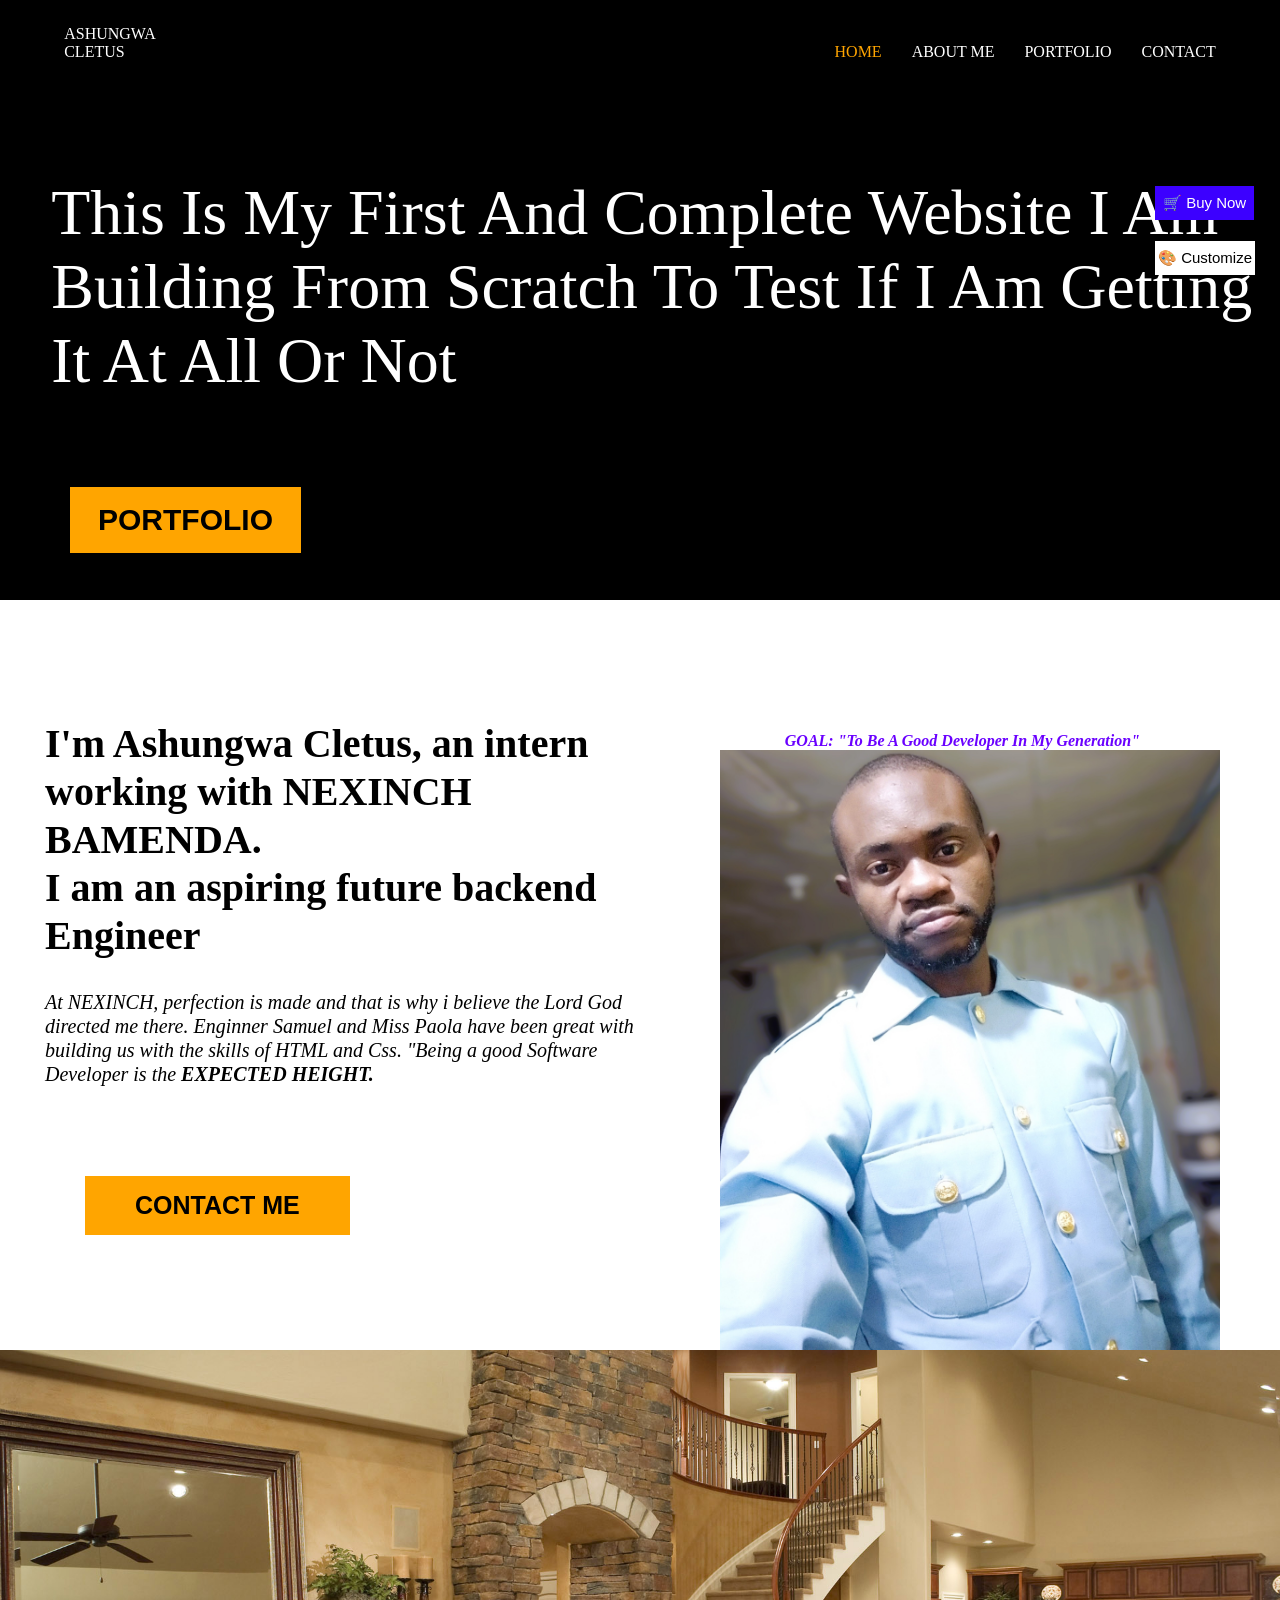
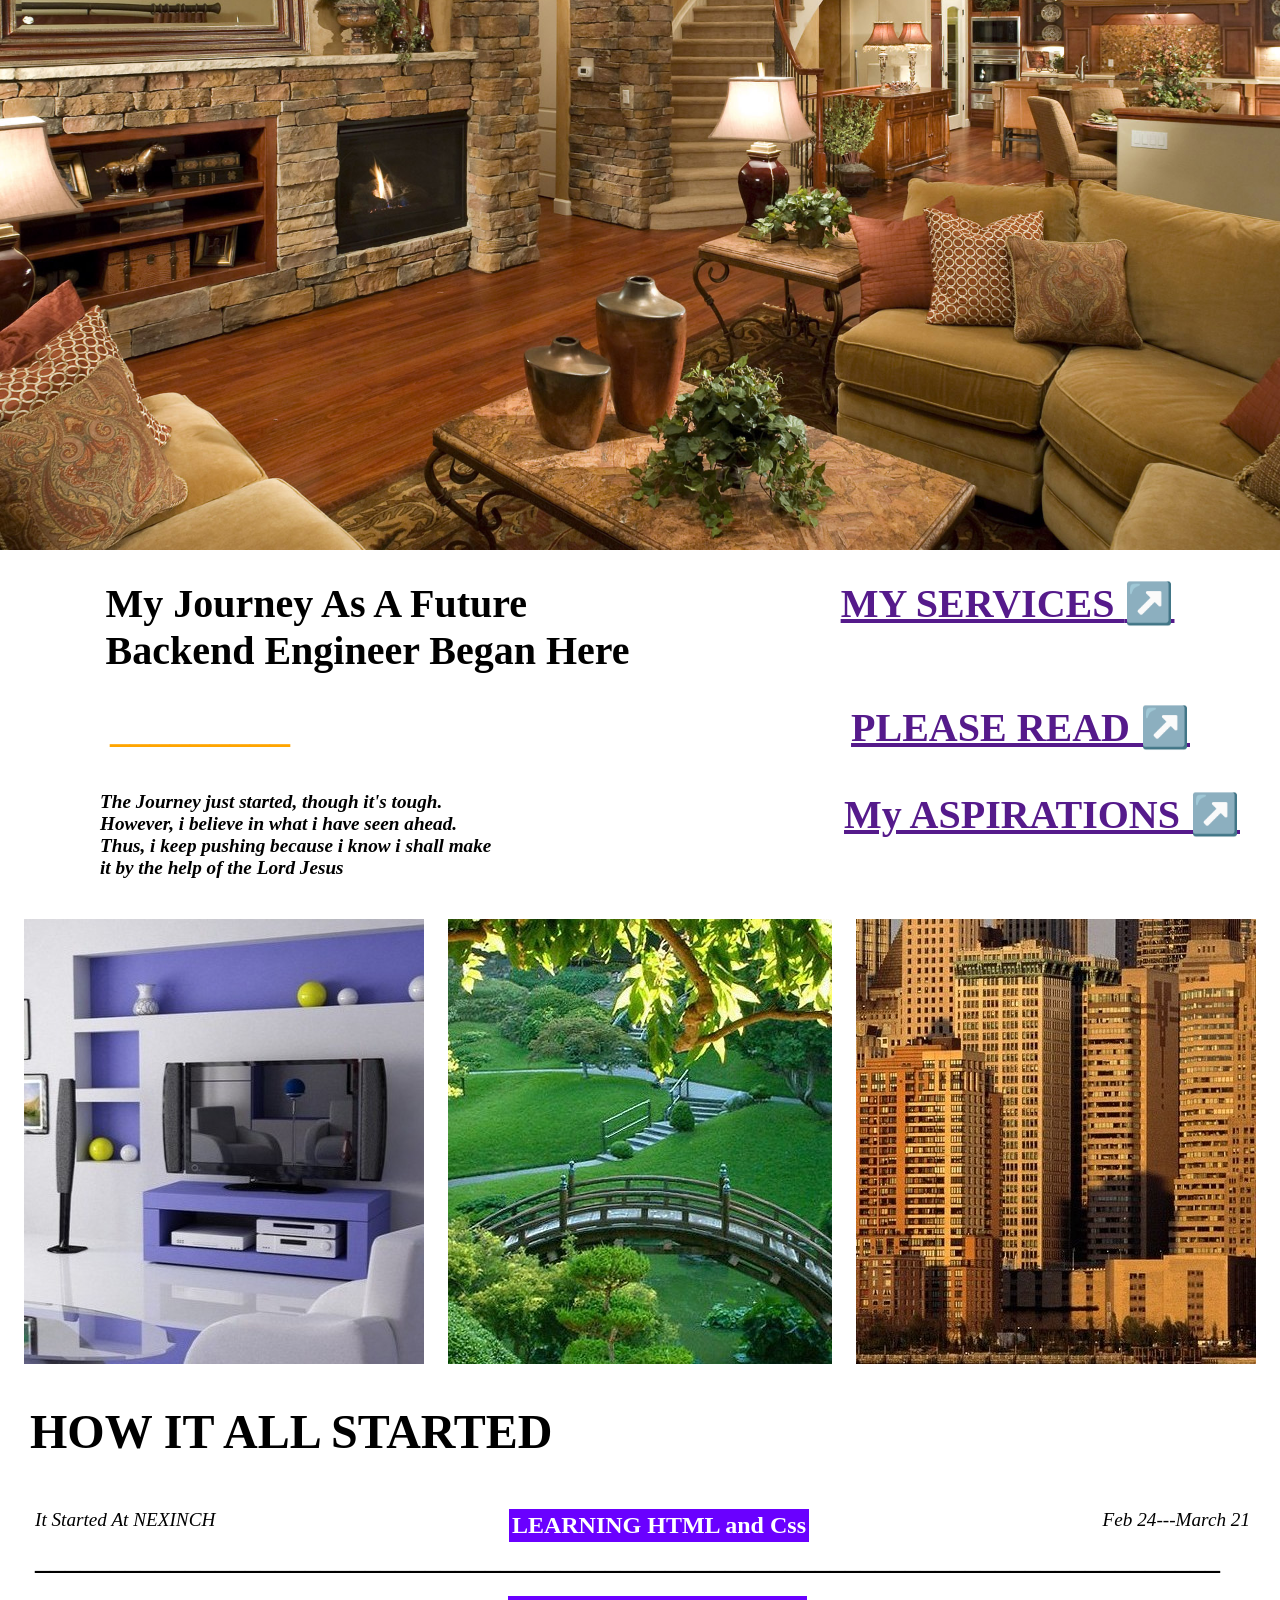
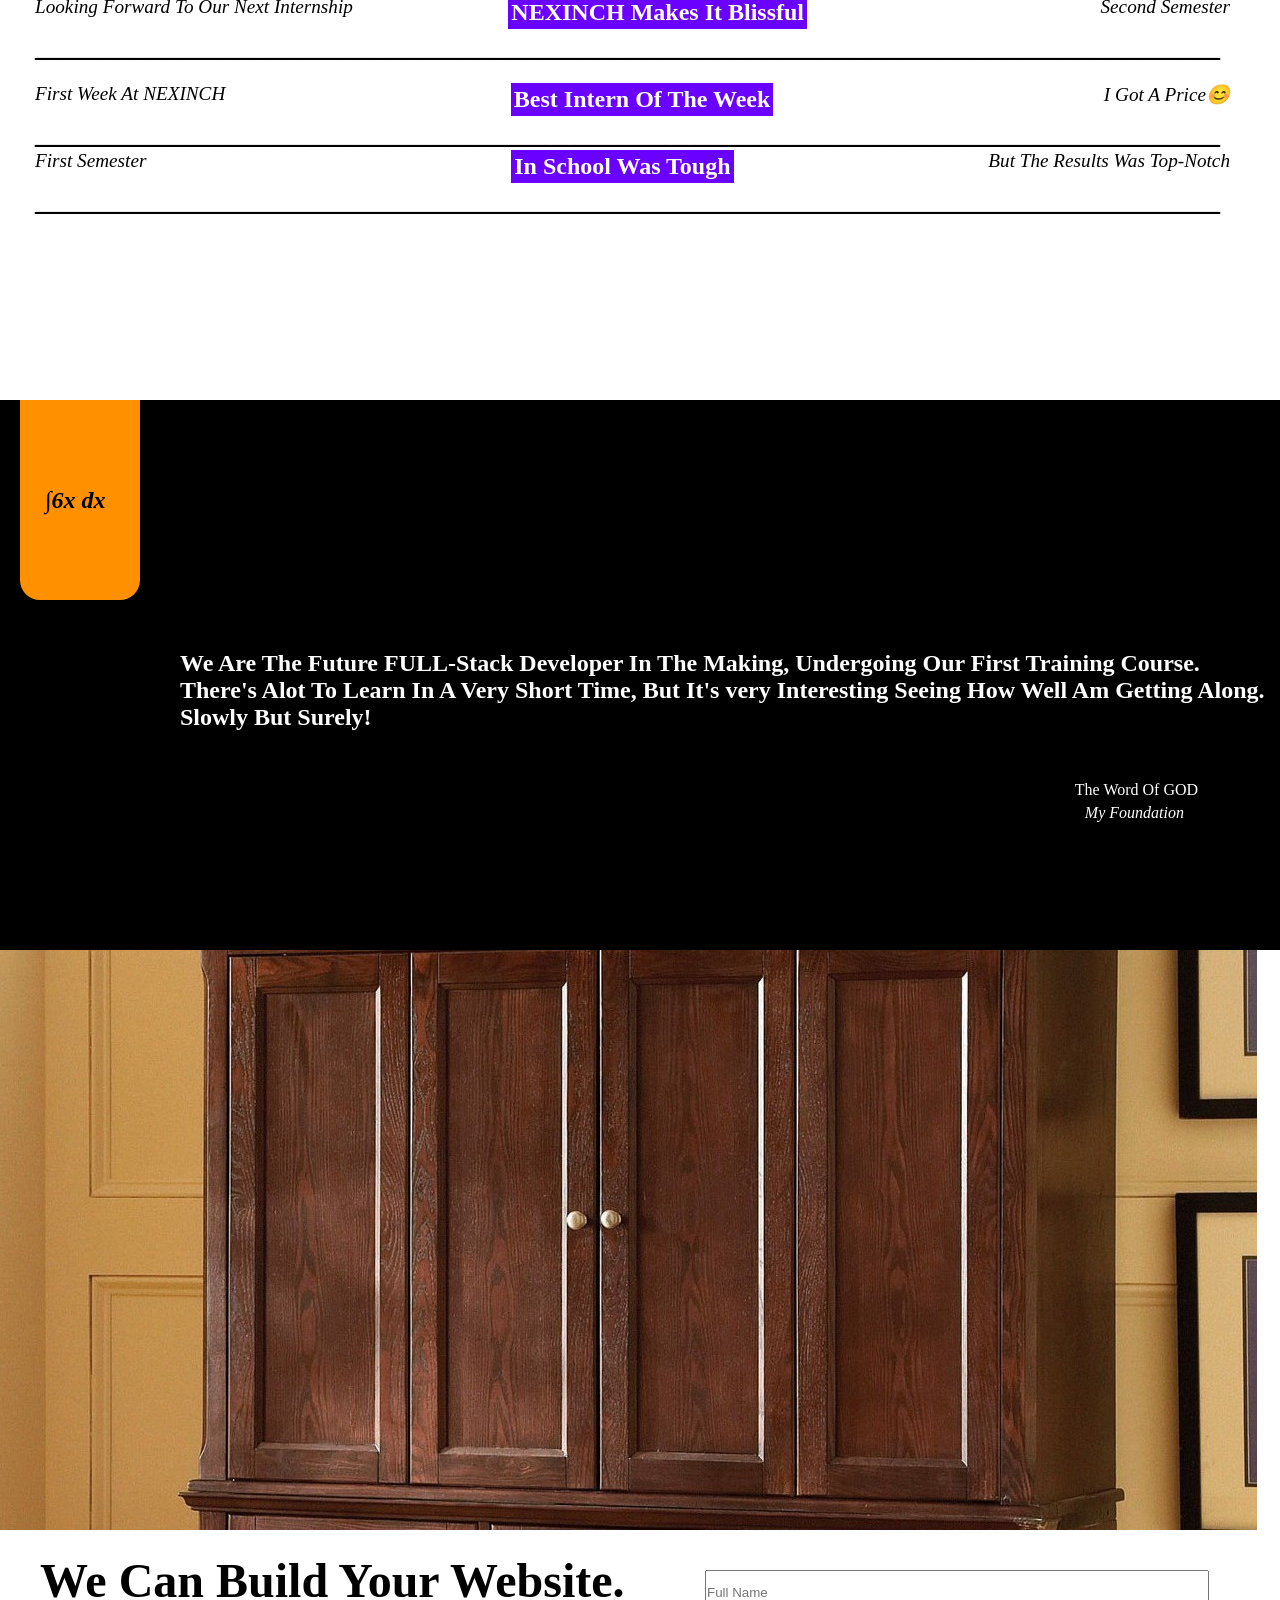
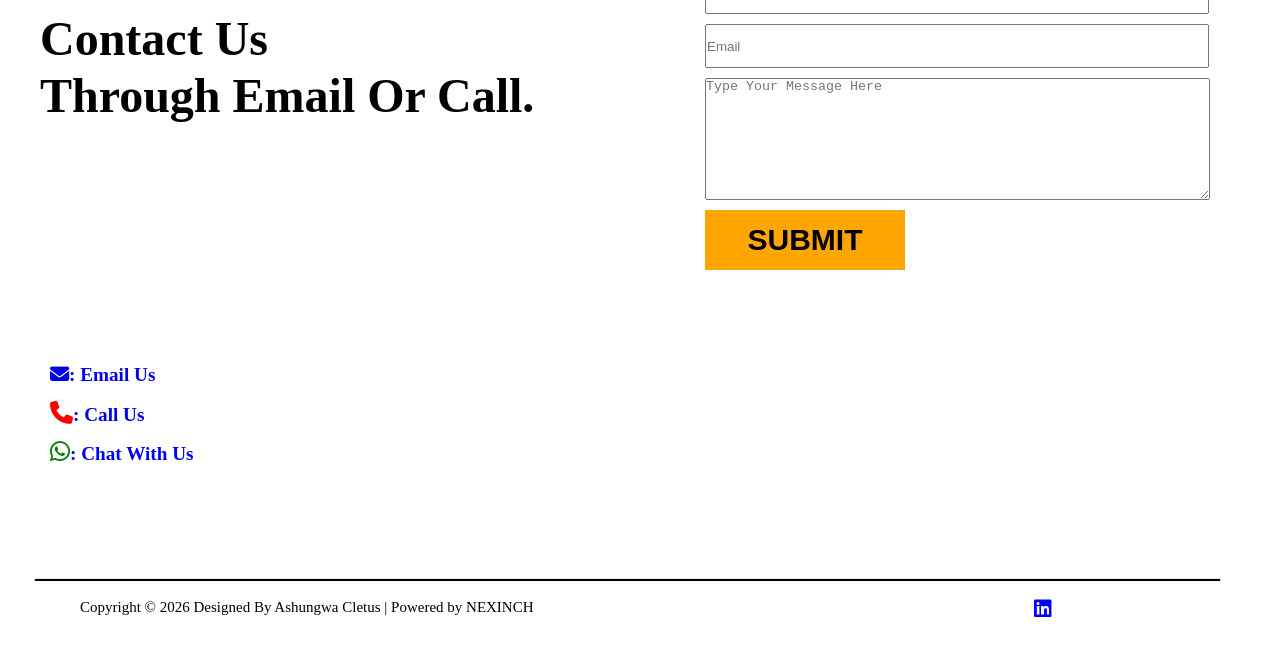
==== index.html @ 03a2b78b "change home to index" ====
<!DOCTYPE html>
<html lang="en">
<head>
    <link rel="stylesheet" href="HOME.css">
    <meta charset="UTF-8">
    <meta name="viewport" content="width=device-width, initial-scale=1.0">
    <link rel="stylesheet" href="https://cdnjs.cloudflare.com/ajax/libs/font-awesome/6.5.0/css/all.min.css">
    <title>HOME</title>
</head>
<body>

    <section class="section1">
            
        <div class="NavBar">
            <a href="about-me.html" id="name">ASHUNGWA <br>CLETUS</a>
            <ul> 
            <a href="index.html"  class="active"><li>HOME</li></a>
            <a href="about-me.html"><li>ABOUT ME</li></a>
            <a href="portfolio.html"><li>PORTFOLIO</li></a>
            <a href="contact.html"><li>CONTACT</li></a>
            </ul>
        </div>

        <div class="div1">
            <button id="cart-btn"><a href=""><span id="cart-icon">🛒</span> Buy Now</a></button>
            <button id="customize-btn"><a href="" >🎨 Customize</a></button>
        </div>

        
        <div class="div2">
            <p id="para1">This Is My First And Complete Website I Am Building From Scratch To Test 
                If I Am Getting It At All Or Not
            </p>
            <button><a href="portfolio.html" id="port-btn">PORTFOLIO</a></button>
        </div>
        
    </section>

    <section class="section2">
        <div class="div3">
            <h3>
              <h1>I'm Ashungwa Cletus, an intern working with NEXINCH BAMENDA.<br> 
                I am an aspiring future backend Engineer</h1>

                <label>

                At NEXINCH, perfection is made and that is why i believe the Lord God<br> 
                directed me there. Enginner Samuel and Miss Paola have been great with<br> 
                building us with the skills of HTML and Css. "Being a good 
                Software Developer is the <b>EXPECTED HEIGHT.</b>
            </label>

            <button><a href="contact.html" id="contact-btn">CONTACT ME</a></button>
 
        </div>

        <div class="div4">
            <label><b>GOAL: "To Be A Good Developer In My Generation" </b></label>
            <img src="Me.jpg">
            
        </div>
    </section>

    <section class="section3">

         <div class="div5">
            <img src="0006.jpg">
         </div>
    </section>

    <section class="section4">

        <div class="div6">
            <h2 id="tag">My Journey As A Future<br> Backend Engineer Began Here</h2>
            <a href="" id="ser">MY SERVICES <span>↗️</span></a>
        </div>

        <div class="div7">
           <span id="line">_________</span>
             <a href="" id="link">PLEASE READ ↗️</a>
            
        </div>

        <div class="div8">
            <p id="para2">
                The Journey just started, though it's tough.<br> However, i
                 believe in what i have seen ahead.<br>Thus, i keep pushing because 
                 i know i shall make<br> it by the help of the Lord Jesus
            </p>
            <a href="" id="link1">My ASPIRATIONS ↗️</a>
        </div>          
           
        <div class="div9">
            <img src="picture1.jpg">
            <img src="picture2.jpg">
            <img src="picture3.jpg">
        </div>

        <h1 id="std-alone">HOW IT ALL STARTED</h1>

        <div class="div10">
            <label id="lab1">It Started At NEXINCH</label>
            <h2>LEARNING HTML and Css</h2>
            <label id="lab2">Feb 24---March 21</label>
        </div>
        <label id="bord1">_______________________________________________________________________________
        </label> 

        <div class="div11">
            <label id="lab3">Looking Forward To Our Next Internship</label>
            <h2>NEXINCH Makes It Blissful </h2>
            <label id="lab4">Second Semester</label>
        </div>
        <label id="bord2">_______________________________________________________________________________

        </label>

        <div class="div12">
            <label id="lab5">First Week At NEXINCH</label>
            <h2>Best Intern Of The Week</h2>
            <label id="lab6">I Got A Price😊</label>
        </div>
        <label id="bord3">_______________________________________________________________________________

        </label>

        <div class="div13">
            <label id="lab7">First Semester</label>
            <h2>In School Was Tough</h2>
            <label id="lab8">But The Results Was Top-Notch</label>
        </div>
        <label id="bord4">_______________________________________________________________________________

        </label>
    </section>

    <section class="section5">

        <div class="div13">
            <span>
                <label id="math">∫6x dx</label>
            </span>
        </div>

        <div class="div14">
            <h1>We Are The Future FULL-Stack Developer In The Making, Undergoing Our First
                Training Course. There's Alot To Learn In A Very Short Time, But It's 
                very Interesting Seeing How Well Am Getting Along. Slowly But Surely!
            </h1>
            <div class="label">
                <label>The Word Of GOD</label>
                <label id="label-2">My Foundation</label> 
        </div>
    </section>

    <section class="section6">
        <div class="div15">
            <img src="bus.jpg">
            
        </div>   
    </section>

    <section class="section7">

        <div class="div16">
            <h1>We Can Build Your Website. Contact Us<br>Through Email Or Call.</h1>
        </div>

        <div class="div17">
            <input type="text" placeholder="Full Name">
            <input type="text" placeholder="Email">
            <textarea placeholder="Type Your Message Here"></textarea>
            <button><a href="">SUBMIT</a></button>
        </div>

        <div class="div18">
            <a href="mailto:kelvinnewman25@gmail.com">
                <i class="fa fa-envelope"></i>: Email Us</a>
            <a href="tel:+237650911463/+237693732791" id="call">
                <i class="fa fa-phone"></i>: Call Us</a>
            </a>
            <a href="https://wa.me/620013213" target= "_blank" class="whatsapp-icon">
            <i class= "fab fa-whatsapp"></i>: Chat With Us</a>
        </div>
    </section> 
    <section class="section8">
        <Div class="div20">
            <label id="bord5">_______________________________________________________________________________

        </label>
        <footer class="footer">
            <p>Copyright © 2026 Designed By Ashungwa Cletus | Powered by NEXINCH</p>
            <div class="social-links">
                <a href="https://www.linkedin.com/in/ashungwa-cletus" target="_blank"
                         aria-label="linkedin">
                         <i class="fa-brands fa-linkedin"></i>
                        </a>
            </div>
        </footer>
        </Div>

    </section>
    
</body>
</html>
---- HOME.css ----
* {
    padding: 0 ;
    margin:  0;
} 

.section1 {                 /* section1 starts here */
    background-color: #000000;
    height: 600px;
    max-width: 100%;
    
}

.NavBar {
    display: flex;
    flex-direction: row;
    justify-content: space-around;
    padding: 25px 0px;
    align-items: center;
    
}

#name:hover {
  color: #1e90ff;
   font-size: larger;

}

ul {
    display: flex;
    list-style-type: none; /* remove the dots from the list */
    align-self: flex-end;
    margin-left: 43%;
 }

 .NavBar a {
     text-decoration: none;
     color: #ffffff;
     padding: 0px 15px;
     
 }

 .NavBar a :hover {
            color: #ffa500;
         }

 .NavBar .active {
      color: #ffa500;
 }

#cart-btn {
            border: none;
            padding: 8px 8px;
            font-size: 15px;
            background-color: #3c00ff;
            color: #ffffff;
            display: flex;
            flex-direction: row;
            justify-content: flex-end;
            margin-left: 1155px;
            position: fixed;
            margin-top: 100px;
}

#cart-btn:hover {
    background-color: #6a00ff;
}

#cart-btn a {
       text-decoration: none;
       color: #ffffff;
}

  #cart-icon {
       transition: transform 0.4s ease-in-out;
       display: inline-flex;
  }


  #cart-btn:hover #cart-icon {
              
              animation: GoUp 0.5s ease-in-out;   
         
  }

  @keyframes GoUp {
       0% {transform: translateY(0);}
       30% {transform: translateY(-10px);}
       55% {transform: translateY(-4px);}
       75% {transform: translateY(-8px);}
       90% {transform: translateY(-2px);}
       100% {transform: translateY(-6px);} 
   }

   #cart-btn:not(:hover) #cart-icon {
         animation: GoDown 0.3s ease-in-out;
    }

    @keyframes GoDown {
        0% {transform: translateY(-6px);}
        100% {transform: translateY(0);}
        
    }

    #customize-btn {
            border: none;
            padding: 8px 3px;
            font-size: 15px;
            background-color: #ffffff;
            display: flex;
            flex-direction: row;
            justify-content: flex-end;
            margin-left: 1155px;
            position: fixed;
            margin-top: 155px;
            
  }

  #customize-btn a {
         text-decoration: none;
         color: #000000;
         
  }

  #customize-btn a:hover {
          color: #0000ff; 
  } 

#para1 {
    color: #ffffff;
    font-size: 5vw;
    margin-left: 4%;
    padding: 7% 0px;
}

.div2 button {
            border: none;
            font-weight: bolder;
            font-size: 30px;
            background-color: #ffa500;
            border: 3px solid #ffa500;
            margin-left: 70px;
            padding: 13px 25px;
            
         }

         #port-btn {
            color: #000000;
            text-decoration: none;  
  }

   .div2 button:hover  {
         background-color: #ffffff;
         
  }    
  
  #port-btn:hover {
       color:#ffa500 ;
  }
  
  
  /* section1 ends here */



/*section2 starts here */
.section2 {
            height: 750px;
            background-color: #ffffff;
            display: grid;
            grid-template-columns: 1fr 1fr;
            grid-template-rows: auto;
            gap: 10px;
            max-width: 100%;
            
}

.div3 {

              margin-left: 45px; 
              grid-column: 1;
              grid-row: 1;
              display: flex;
              flex-direction: column;
              align-items: flex-start;
              justify-content: flex-start;
              margin-top: 20px;

  }

  .div3 h1 {
          font-size: 40px;
          line-height: 1.2;
          text-align: left;
          margin-top: 100px;
          margin-bottom: 30px;
        }

.div3 label {
            font-size: 20px;
           line-height: 1.2;
           text-align: left;
           font-style: oblique;

        }

         .div3 button{
           margin-top: 90px;
           margin-left: 40px;
           padding: 15px 50px; 
           background-color: #ffa500;
           border: none;
        }

        .div3 a {
            text-decoration: none;
            color: #000000;
            font-size: 25px;
            font-weight: bold;
        }

        .div3 button:hover {
            background-color: #ffffff;
            border: 2px solid #ffa500;

        }

        #contact-btn:hover {
            color: #ffa500;
        }

  .div4 {
               
              grid-column: 2;
              grid-row: 1;
              display: flex;
              flex-direction: column;
              align-items: flex-end;
              justify-content: flex-end;

        }

  .div4 img {
            height: 600px;
            width: 500px;
            margin-right: 60px;
        }
  

  .div4 label {
            margin-right: 140px;
            line-height: 1.2;
            font-style: oblique;
            color: #6a00ff;
        }

 /* section2 ends here */


  /* section 3 starts here */

.section3 {
     height: 800px; 
     
  }

  .div5 img {
     height: 800px;
     width: 100%;
  }      /* section 3 ends here */


/* section 4 starts here */
  .section4 {
            height: 1450px ;
            background-color: #ffffff;
            

        }

  .div6 {
        display: flex;
        flex-direction: row;
        justify-content: space-around;
        padding: 30px 0;
        
  }

  #tag,#ser {
    font-size: 2.5rem;
    font-weight: bolder;
  }

  #ser:hover {
    color: #6495ed ;
  }

  .div7 {
        display: flex;
        flex-direction: row;
        justify-content: space-between;
        
        
  } 


  #line,#link {
         font-size: 2.5rem;
         font-weight: bolder;
  }

  #link:hover {
    color: #6495ed;

  }

  #link {
      margin-right: 90px;
  }

  #line {
    margin-left: 110px;
    color: #ffa500;
    
  }

  .div8 {
        display: flex;
        flex-direction: row;
        justify-content: space-between;
        margin-top: 40px;
  }

  #link1 {
         font-size: 2.5rem;
         font-weight: bolder;
         margin-right: 40px;

  }

  #link1:hover {
            color: #6495ed;
  }

  #para2 {
       font-size: larger;
       font-weight: 800;
       margin-left: 100px;
       font-style: italic;
       color: #000000;

  }

  .div9 {
        display: flex;
        flex-direction: row;
        justify-content: space-evenly;
        margin: 40px 0;

  }

  #std-alone {
    font-weight: bold;
    font-size: 3rem;
    font-family:fantasy;
    margin-left: 30px;
  }

  .div10 {
         display: flex;
        flex-direction: row;
        justify-content: space-between;
        margin-top: 50px;

  }

  .div10 label {
     font-size: larger;
     font-weight: 400;
     font-style: italic;
     
  }

  .div10 h2 {
    border: 3px solid #6a00ff;
    background-color: #6a00ff;
    color: #ffffff;
  }

  #lab1 {
    margin-left: 35px;
  }

  #lab2 {
    margin-right: 30px;
  }

  #bord1 {
    border: #808080;
    font-size: 30px;
    font-weight: bolder;
    margin-left: 35px;
  }

  .div11 {
         display: flex;
        flex-direction: row;
        justify-content: space-between;
        margin-top: 20px;

  }

  .div11 label {
     font-size: larger;
     font-weight: 400;
     font-style: italic;
     
  }

  #lab3 {
    margin-left: 35px;
  }

  #lab4 {
    margin-right: 50px;
  }

  .div11 h2 {
    margin-right: 138px;
    border: 3px solid #6a00ff;
    background-color: #6a00ff;
    color: #ffffff;
  }

  #bord2 {
    border: #808080;
    font-size: 30px;
    font-weight: bolder;
    margin-left: 35px;
  }

  .div12 {
         display: flex;
        flex-direction: row;
        justify-content: space-between;
        margin-top: 20px;

  }

  .div12 label {
     font-size: larger;
     font-weight: 400;
     font-style: italic;
     
  }

  #lab5 {
    margin-left: 35px;
  }

  #lab6 {
    margin-right: 50px;
  }

  .div12 h2 {
    margin-right: 45px;
    border: 3px solid #6a00ff;
    background-color: #6a00ff;
    color: #ffffff;
  }

  #bord3 {
    border: #808080;
    font-size: 30px;
    font-weight: bolder;
    margin-left: 35px;
  }

  .div13 {
         display: flex;
        flex-direction: row;
        justify-content: space-between;
        margin-top: 20px;

  }

  .div13 label {
     font-size: larger;
     font-weight: 400;
     font-style: italic;
     
  }

   #lab7 {
    margin-left: 35px;
  }

  #lab8 {
    margin-right: 50px;
  }

  .div13 h2 {
    margin-left: 110px;
    border: 3px solid #6a00ff;
    background-color: #6a00ff;
    color: #ffffff;
  }

  #bord4 {
    border: #808080;
    font-size: 30px;
    font-weight: bolder;
    margin-left: 35px;
  }

     /* section4 ends here */


     /* section5 starts here */

     .section5{
           
           background-color: #000000;
           display: flex;
           height: 550px;
           
     }

     .div13 {
        padding: 0px;
        margin: 0px;
     }

     .div13 span {
         border: none;
         background-color: #ff9100;
         border-radius: 0 0 20px 20px;
         height: 200px;
         width: 120px;
         display: flex;
         margin-left: 20px;
     }

     #math {
        display: flex;
        flex-direction: column;
        justify-content: center;
        margin-left: 25px;
        font-size: 1.5rem;
        font-weight: bolder;
        color: #000000;
        
     }

     .div14 h1 {
        color: #ffffff;
        margin-top: 250px;
        margin-left: 40px;
     }

     .div15 {
        color: #ffffff;

     }

     .label{
        display: flex;
        flex-direction: column;
        color: #ffffff;
        margin: 50px;
        margin-left: 82%;   
     }

     #label-2 {
      font-style: oblique;
      margin-left: 10px;
      margin-top: 5px;
     }
      /* section5 ends here */

      /* section6 starts here */

      .section6 {
           height: 580px;
           background-color: #ffffff;
           
      }

      .div15 {
          display: flex;
          flex-direction: row;
          justify-content: flex-start;
      }

      /* section6 ends here */



      /* section7 starts here */

     .section7 {
           height: 620px;
           background-color: #ffffff;
           display: grid;
           grid-template-columns: 1fr 1fr;
           grid-template-rows: auto auto;
           gap: 10px;
           width: 100%;
      } 

      .div16 {
              margin-left: 40px; 
              grid-column: 1;
              grid-row: 1;
              display: flex;
              align-items: left;
              justify-content: left;
              margin-top: 2px;
              
      }

      .div16 h1 {
          font-size: 3rem;
          line-height: 1.2;
          text-align: left;
          margin-top: 20px;
      }

      .div17 {
           grid-column: 2;
           grid-row: 1;
           display: flex;
           flex-direction: column;
           gap: 10px;
           justify-content: right;
           margin-top: 40px;

      }

      .div17 input,textarea {
          width: 500px;
          height: 40px;
          margin-left: 60px ;

      } 

      .div17 textarea{

            width: 503px;
            height: 120px;
      }

      .div17 button {
            border: none;
            font-weight: bolder;
            font-size: 30px;
            background-color: #ffa500;
            border: 3px solid #ffa500;
            width: 200px;
            height: 60px;  
            margin-left: 60px;   
      }

      .div17 a {
        color: #000000;
        text-decoration: none;
      }

      .div17 a:hover {
        color: #ffa500;
  }

  .div17 button:hover {
         background-color: #ffffff;

  }

      .div18 {
           grid-column: 1;
           grid-row: 2;
           display: flex;
           flex-direction: column;
           gap: 1px;
           justify-content: left;  
      }

      .div18 a {
        margin-left:50px ;
        line-height: 2;
        font-size: larger;
        font-weight: bold ; 
        text-decoration: none;  
      }

      #call i{
        font-size: larger;
        color: #ff0000;
      }

      .whatsapp-icon i {
        color: #008000;
        font-size: larger;
      }

   /* section8 starts here */

  .section8 {
       height: 100px;
       background-color: #ffffff;
  }

   #bord5 {
    border: #808080;
    font-size: 30px;
    font-weight: bolder;
    margin-left: 35px;
  }

  .footer {
           margin-left: 80px;
           display: flex;
           flex-direction: row; 
  }

  .footer p {
     justify-items: left;
     font-size: 15px;
     margin-top: 15px;

  }

  .social-links a {
    justify-items: flex-end;
  }

  .social-links i {
    margin-left: 500px;
  }

  .social-links i {
       font-size: 20px;
       color: #0000ff;
       margin-top: 15px;
  }
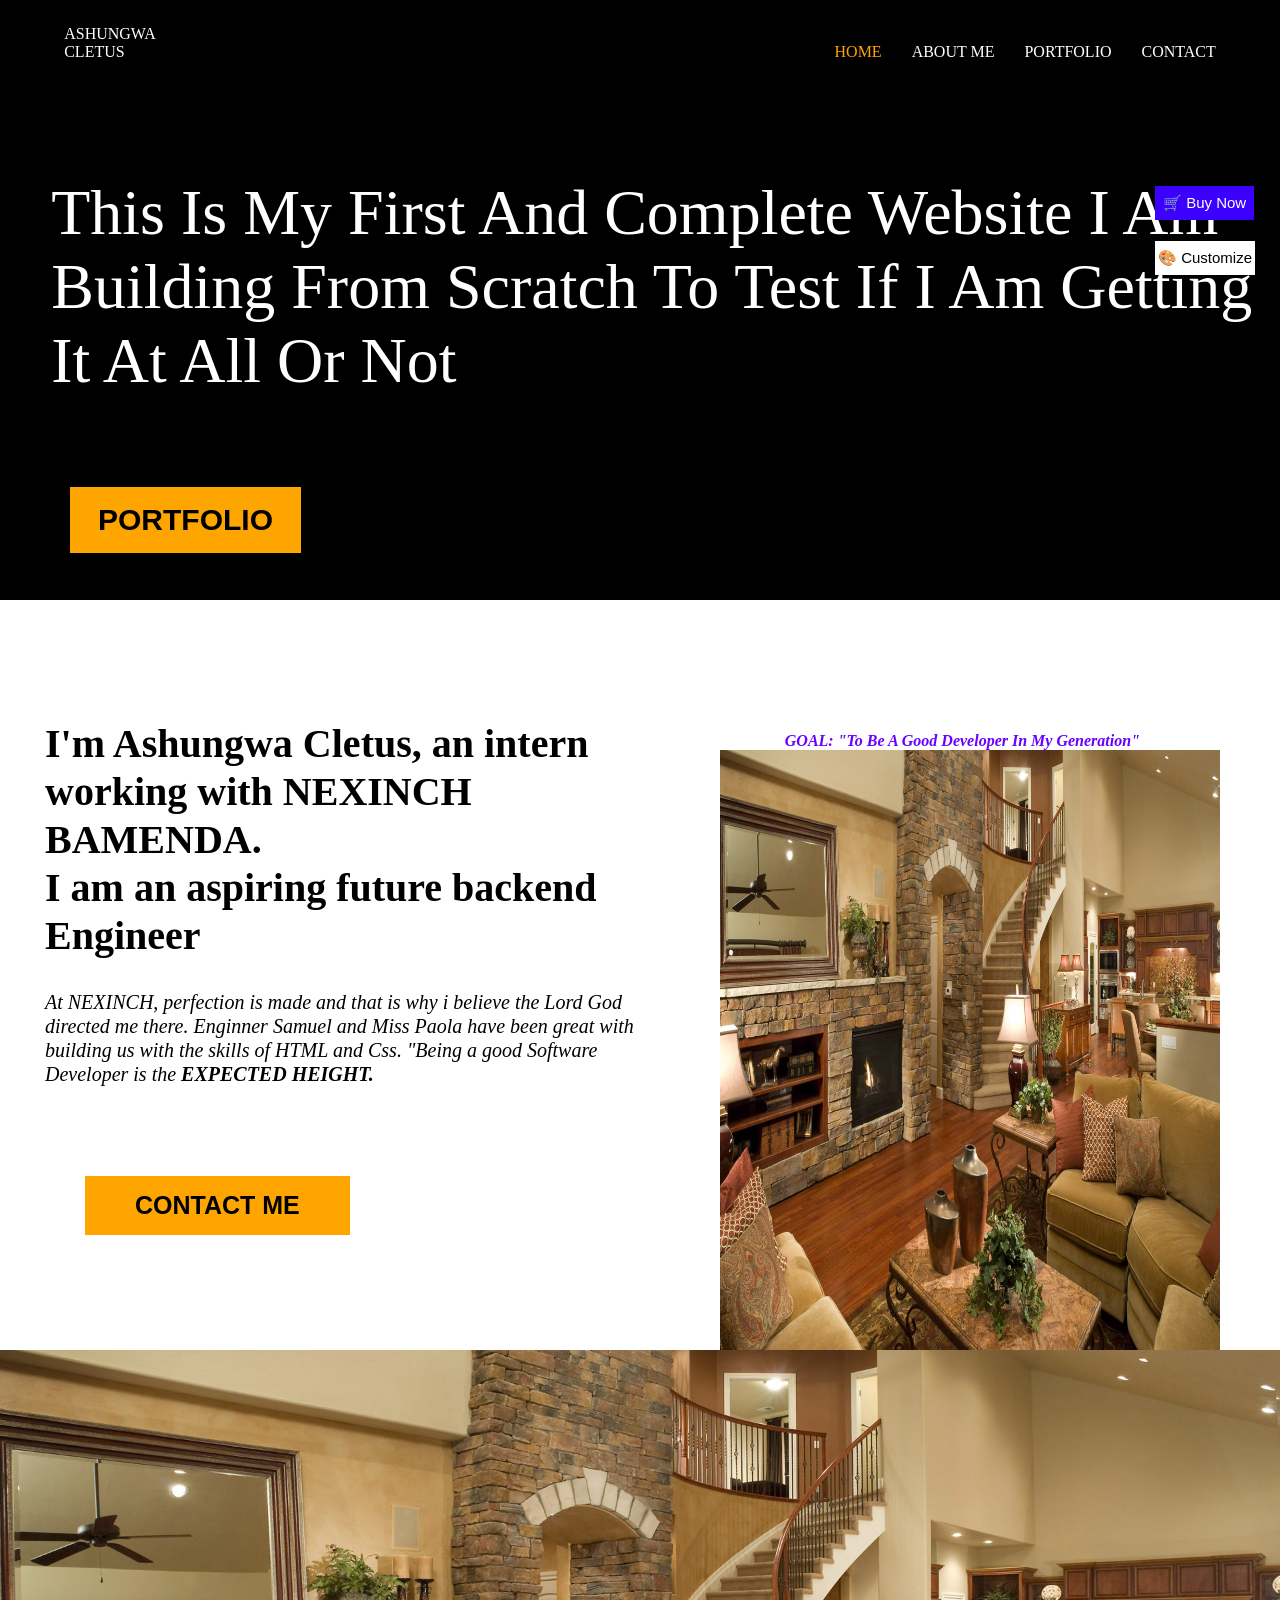
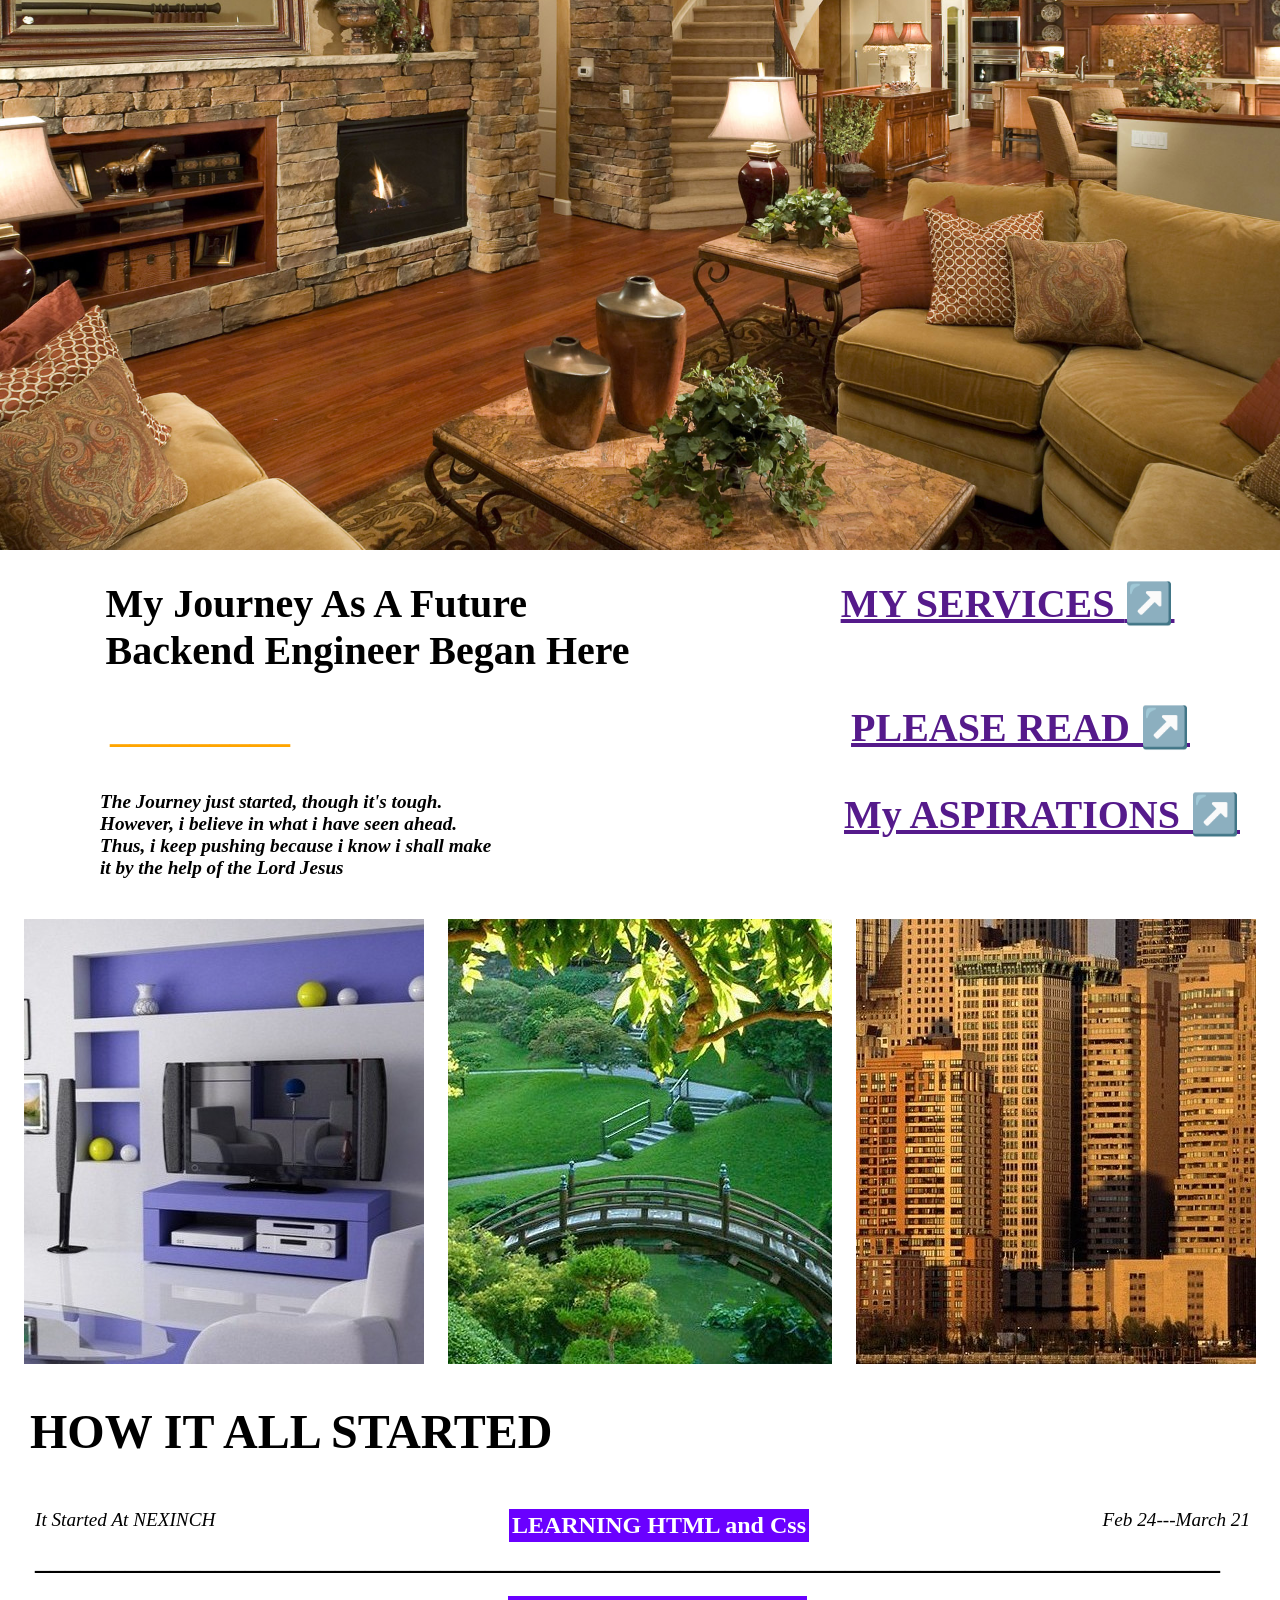
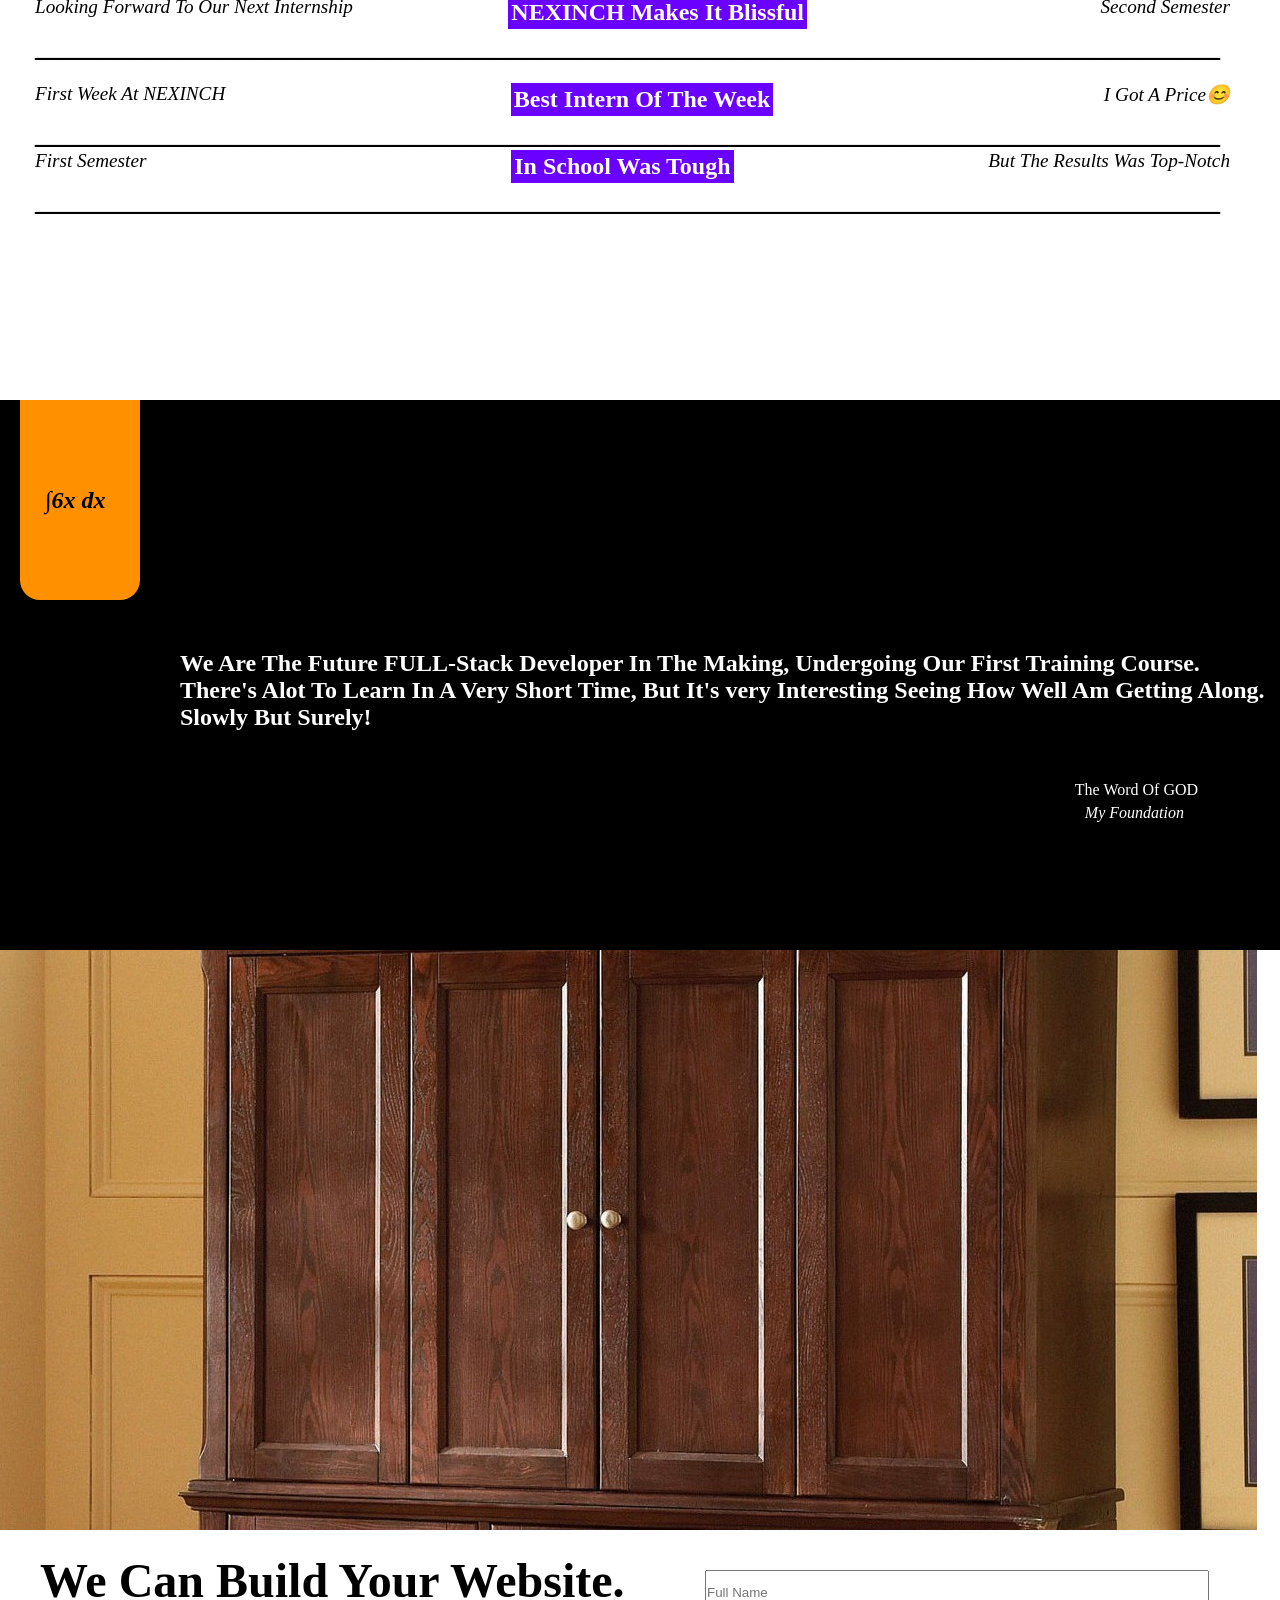
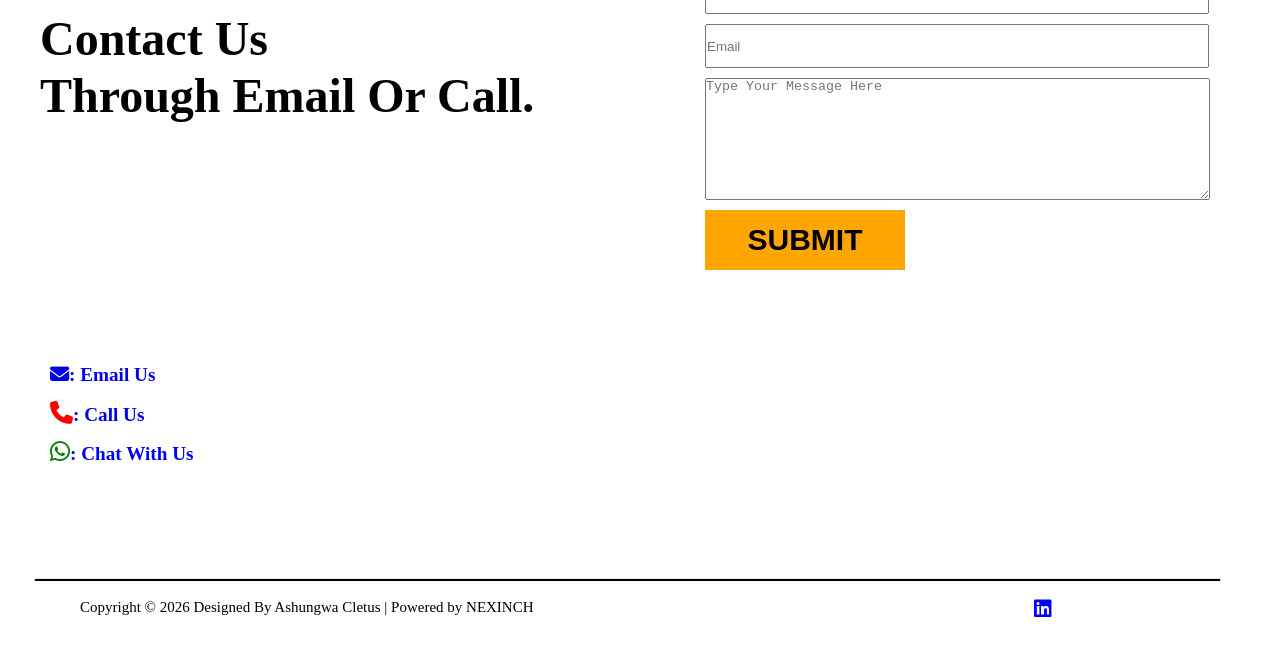
==== commit 95122fee: "change picture" ====
--- a/index.html
+++ b/index.html
@@ -56,7 +56,7 @@
 
         <div class="div4">
             <label><b>GOAL: "To Be A Good Developer In My Generation" </b></label>
-            <img src="Me.jpg">
+            <img src="0006.jpg">
             
         </div>
     </section>
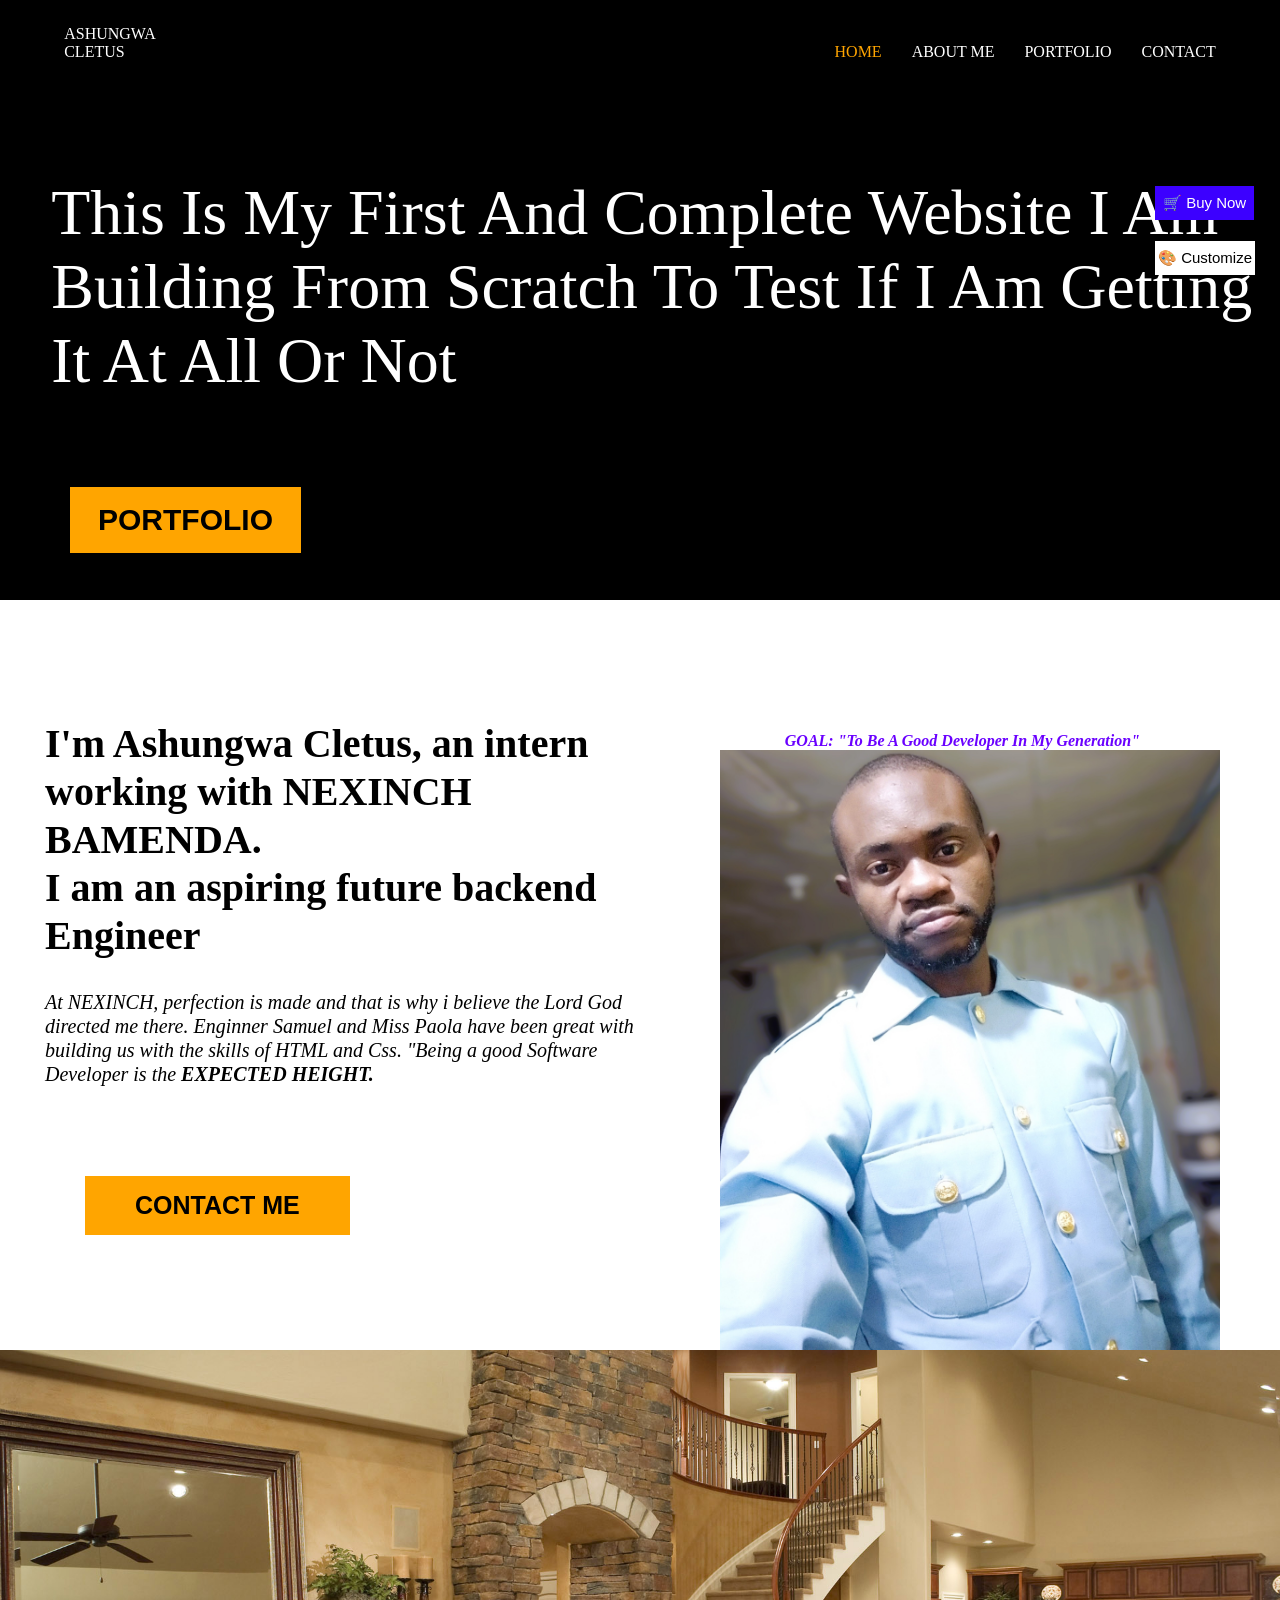
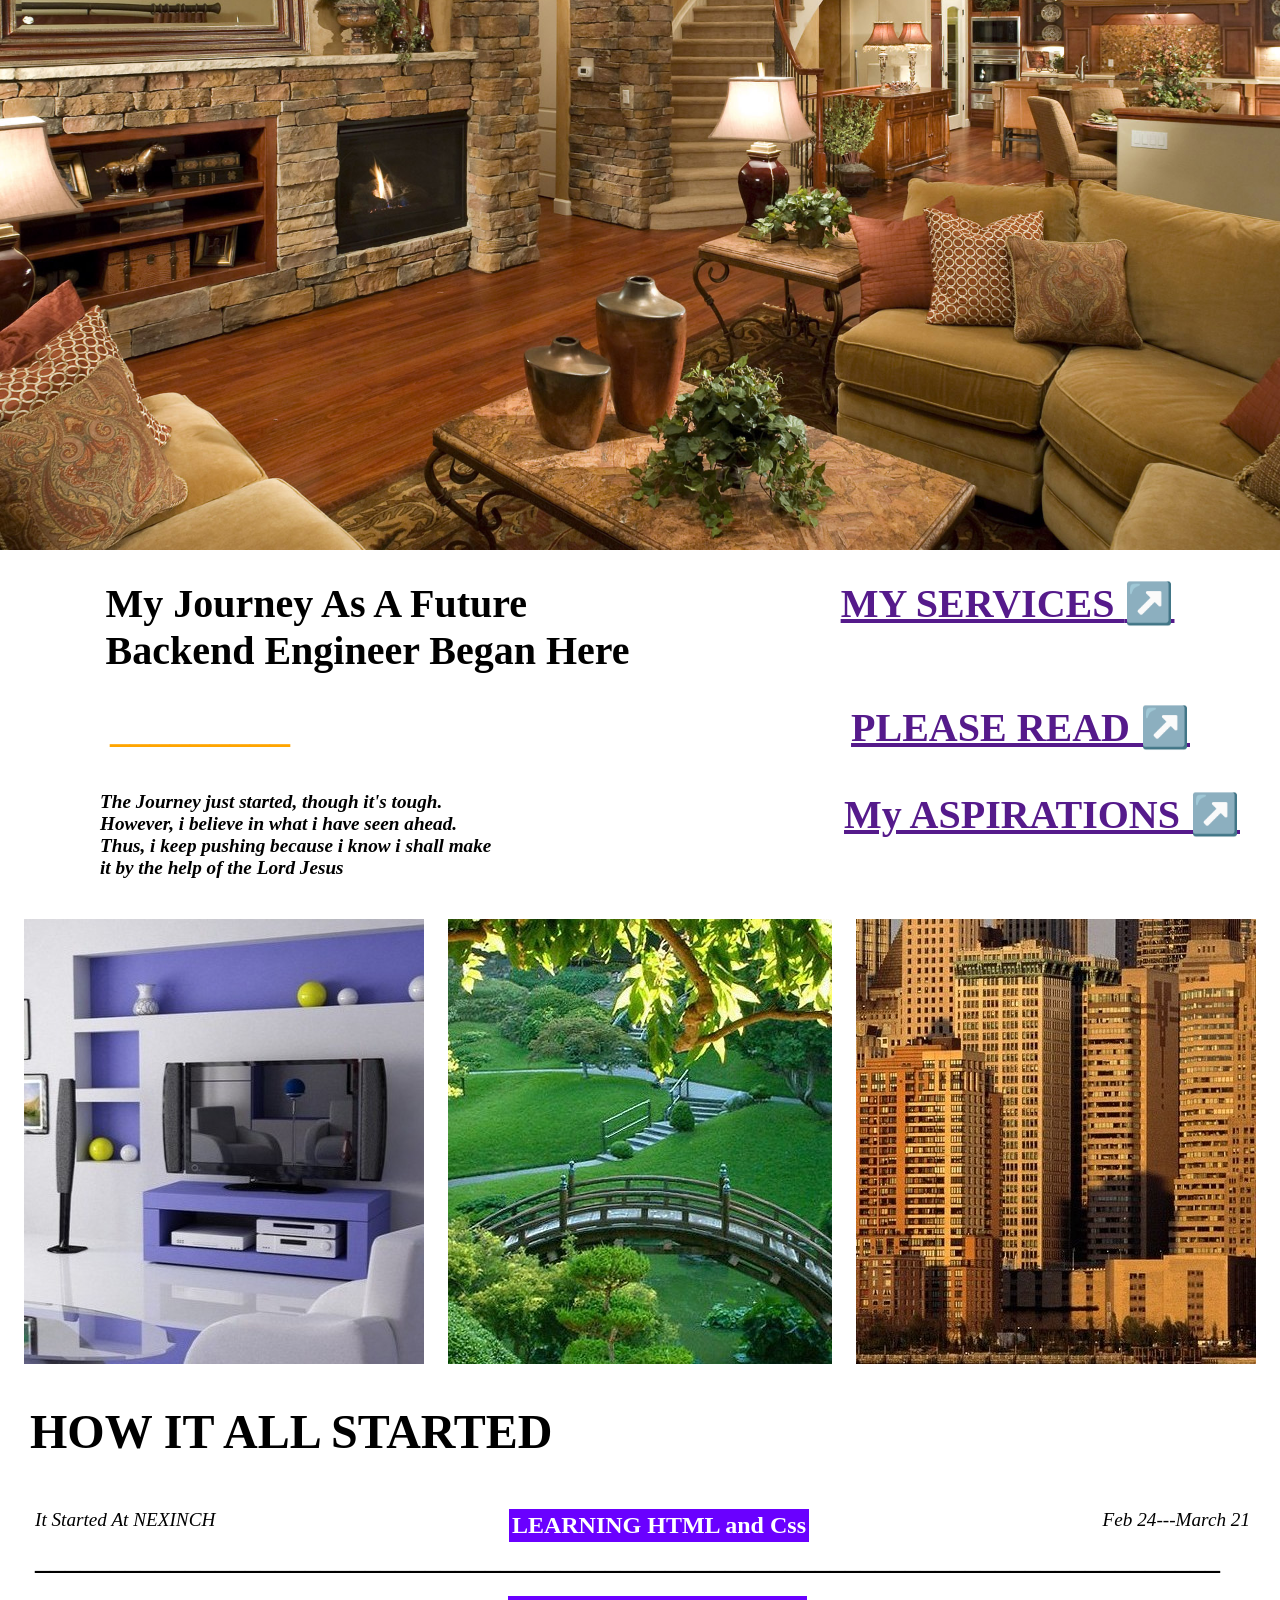
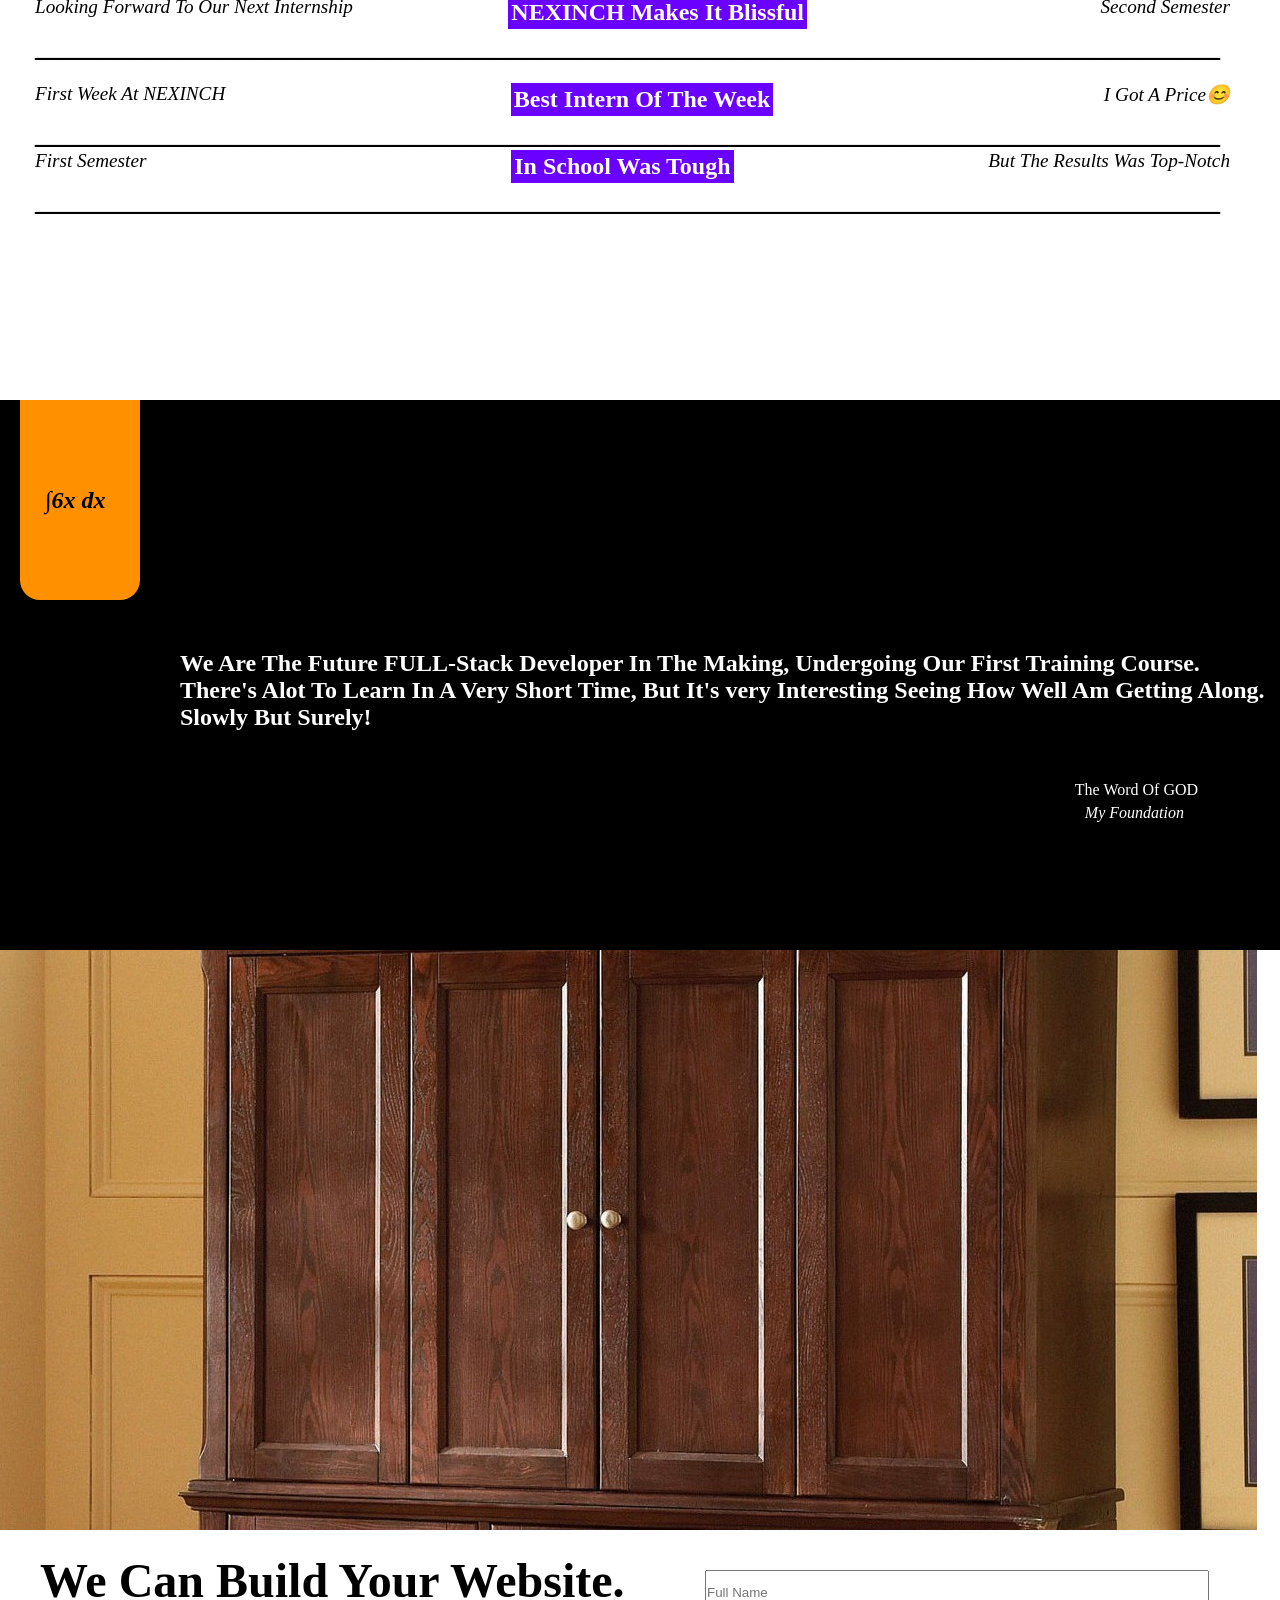
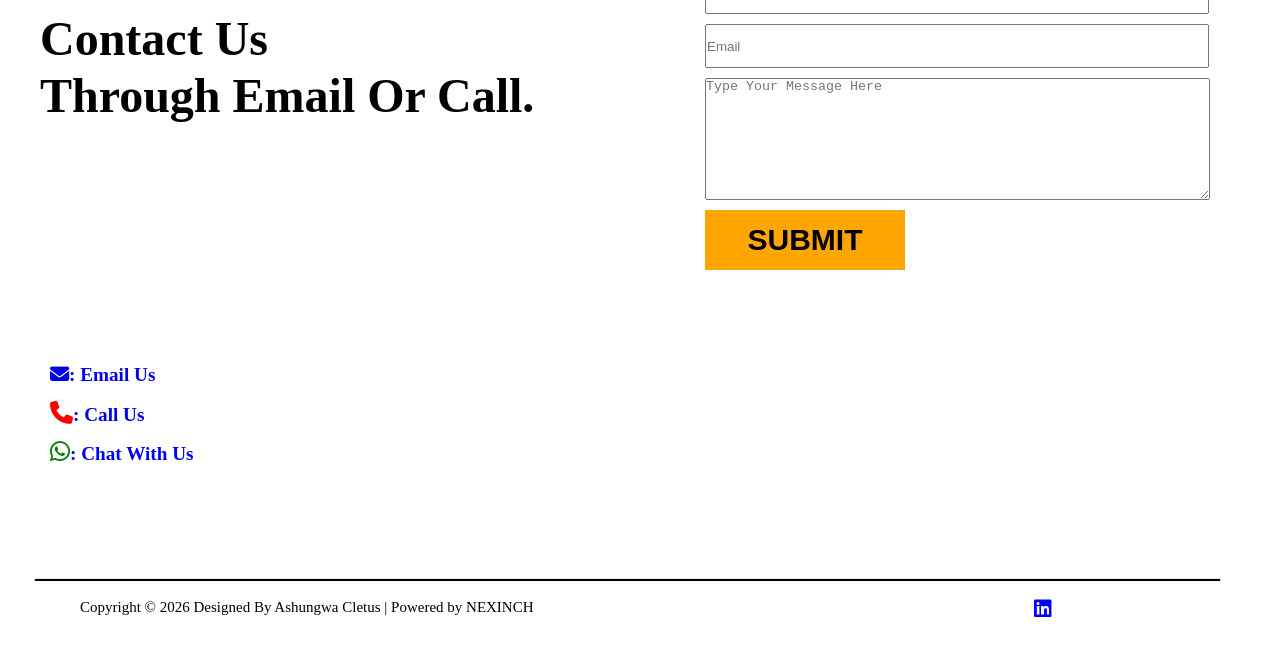
==== commit 58aecf14: "change picture back" ====
--- a/index.html
+++ b/index.html
@@ -56,7 +56,7 @@
 
         <div class="div4">
             <label><b>GOAL: "To Be A Good Developer In My Generation" </b></label>
-            <img src="0006.jpg">
+            <img src="Me.jpg">
             
         </div>
     </section>
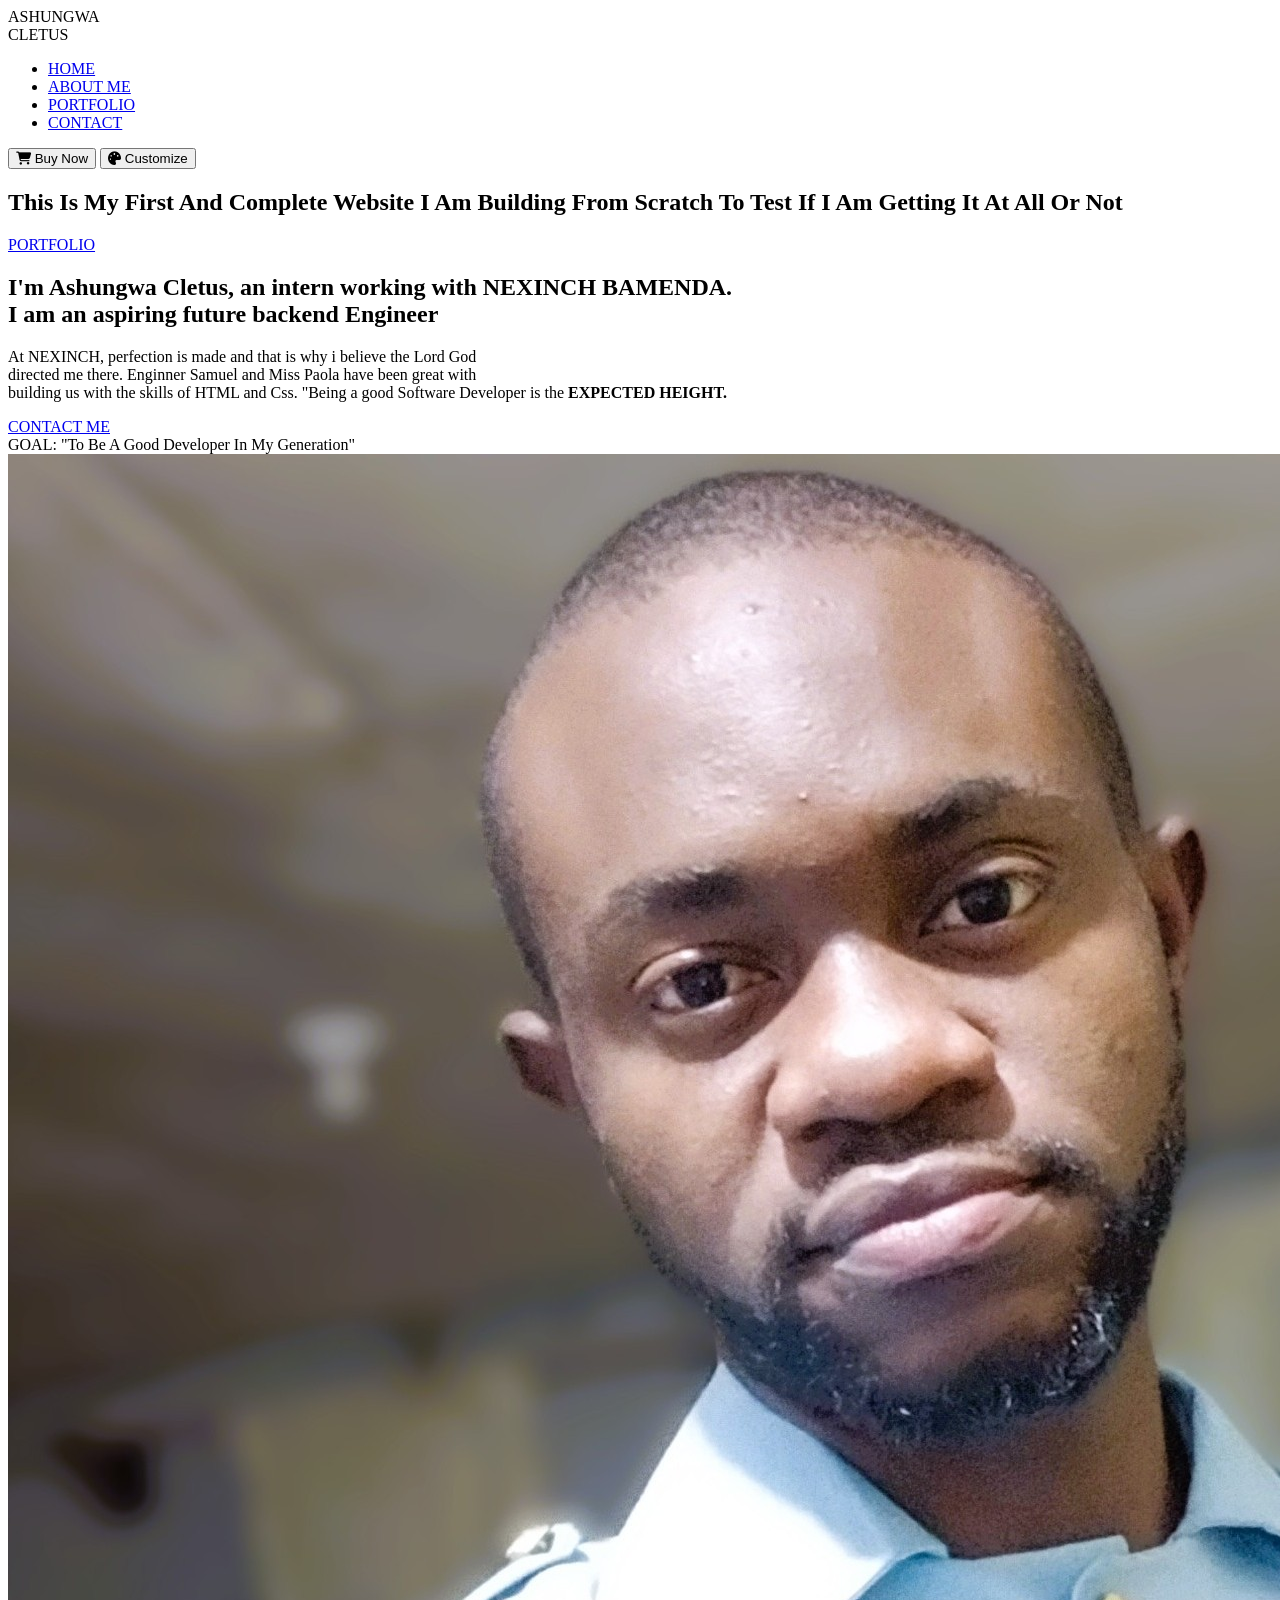
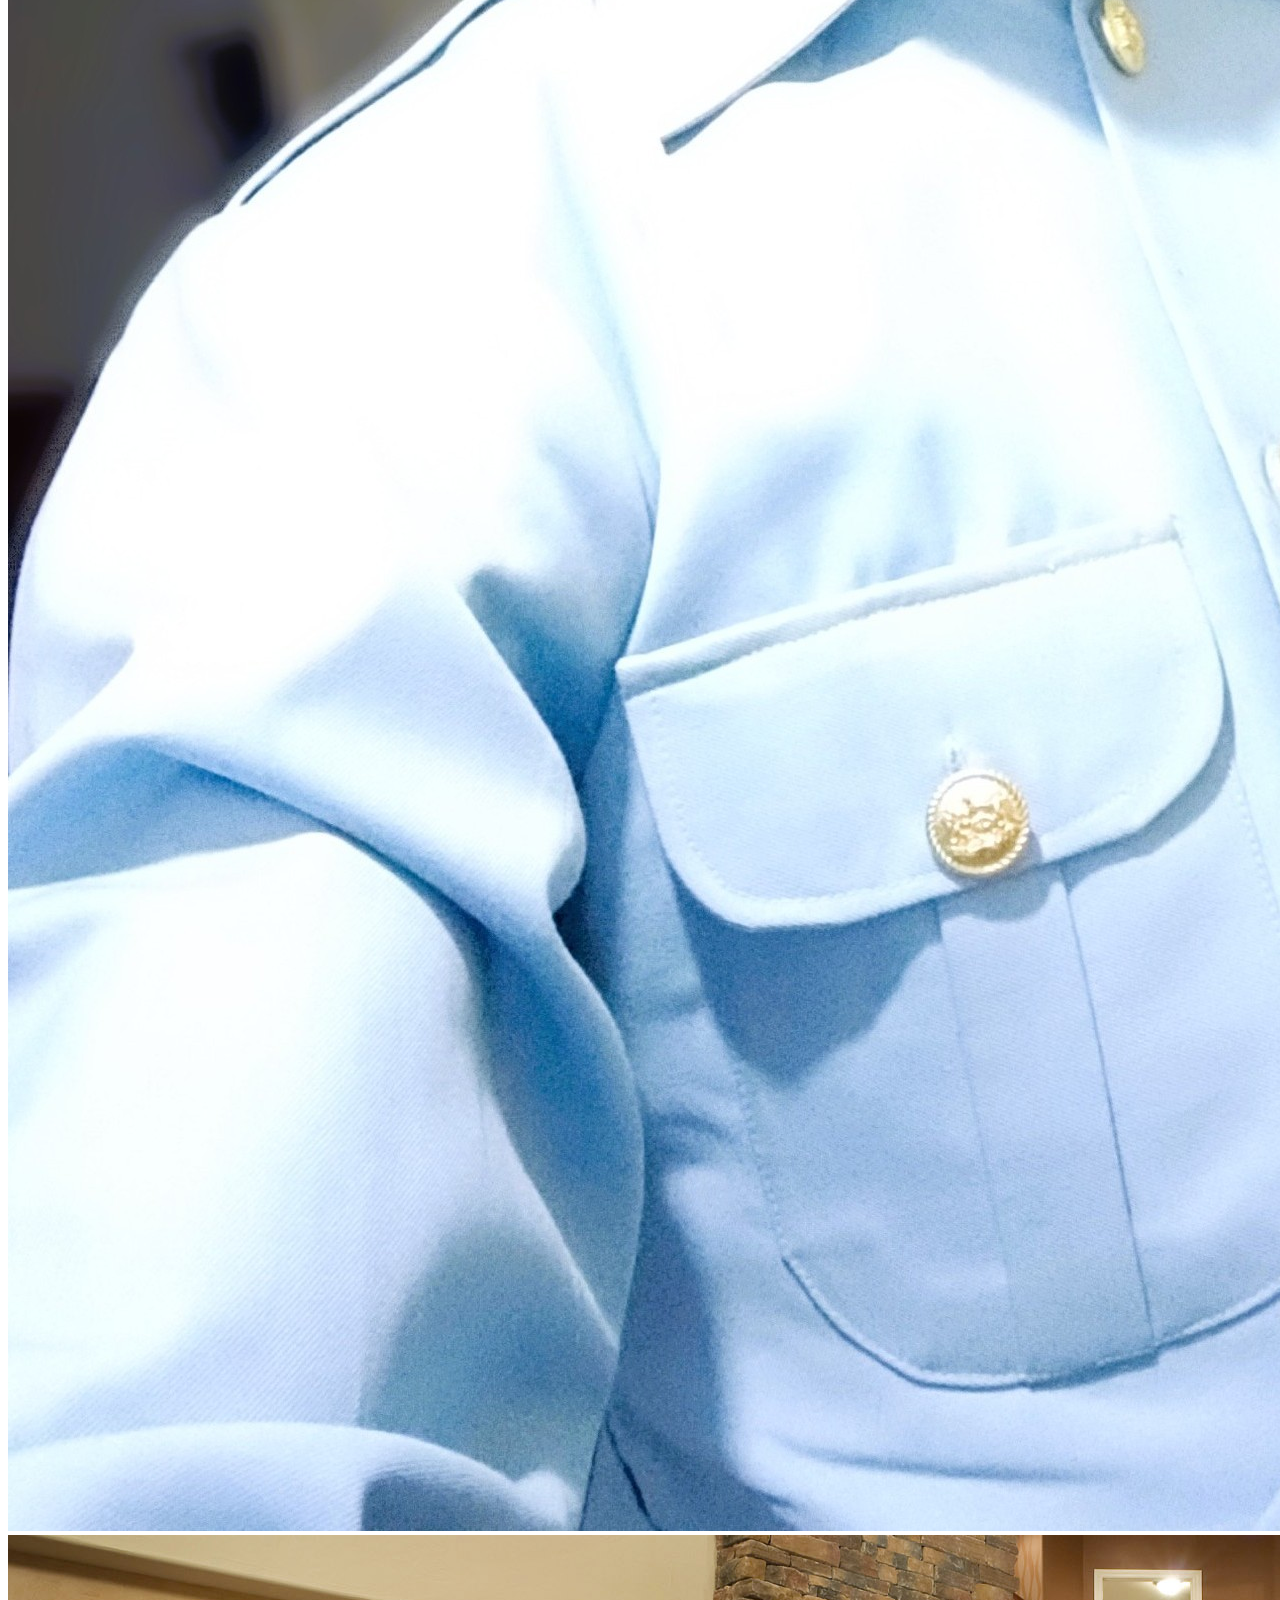
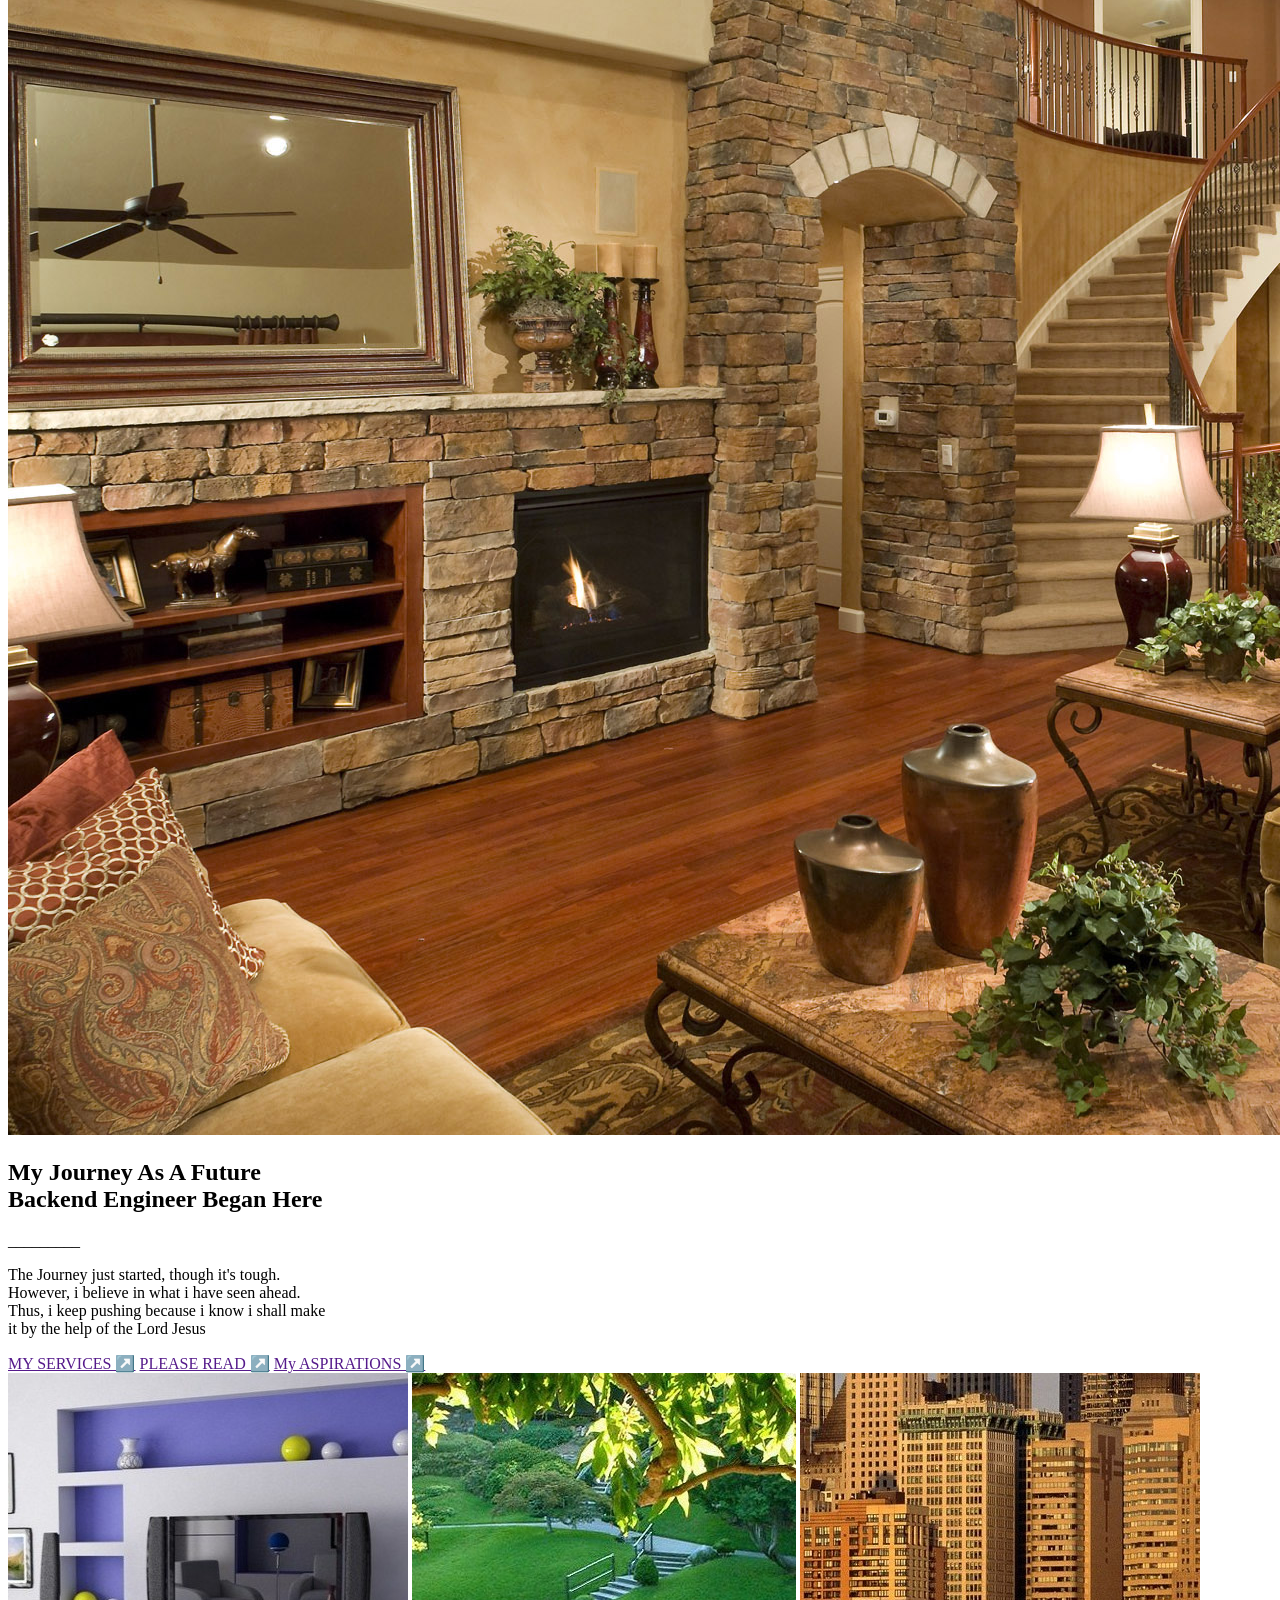
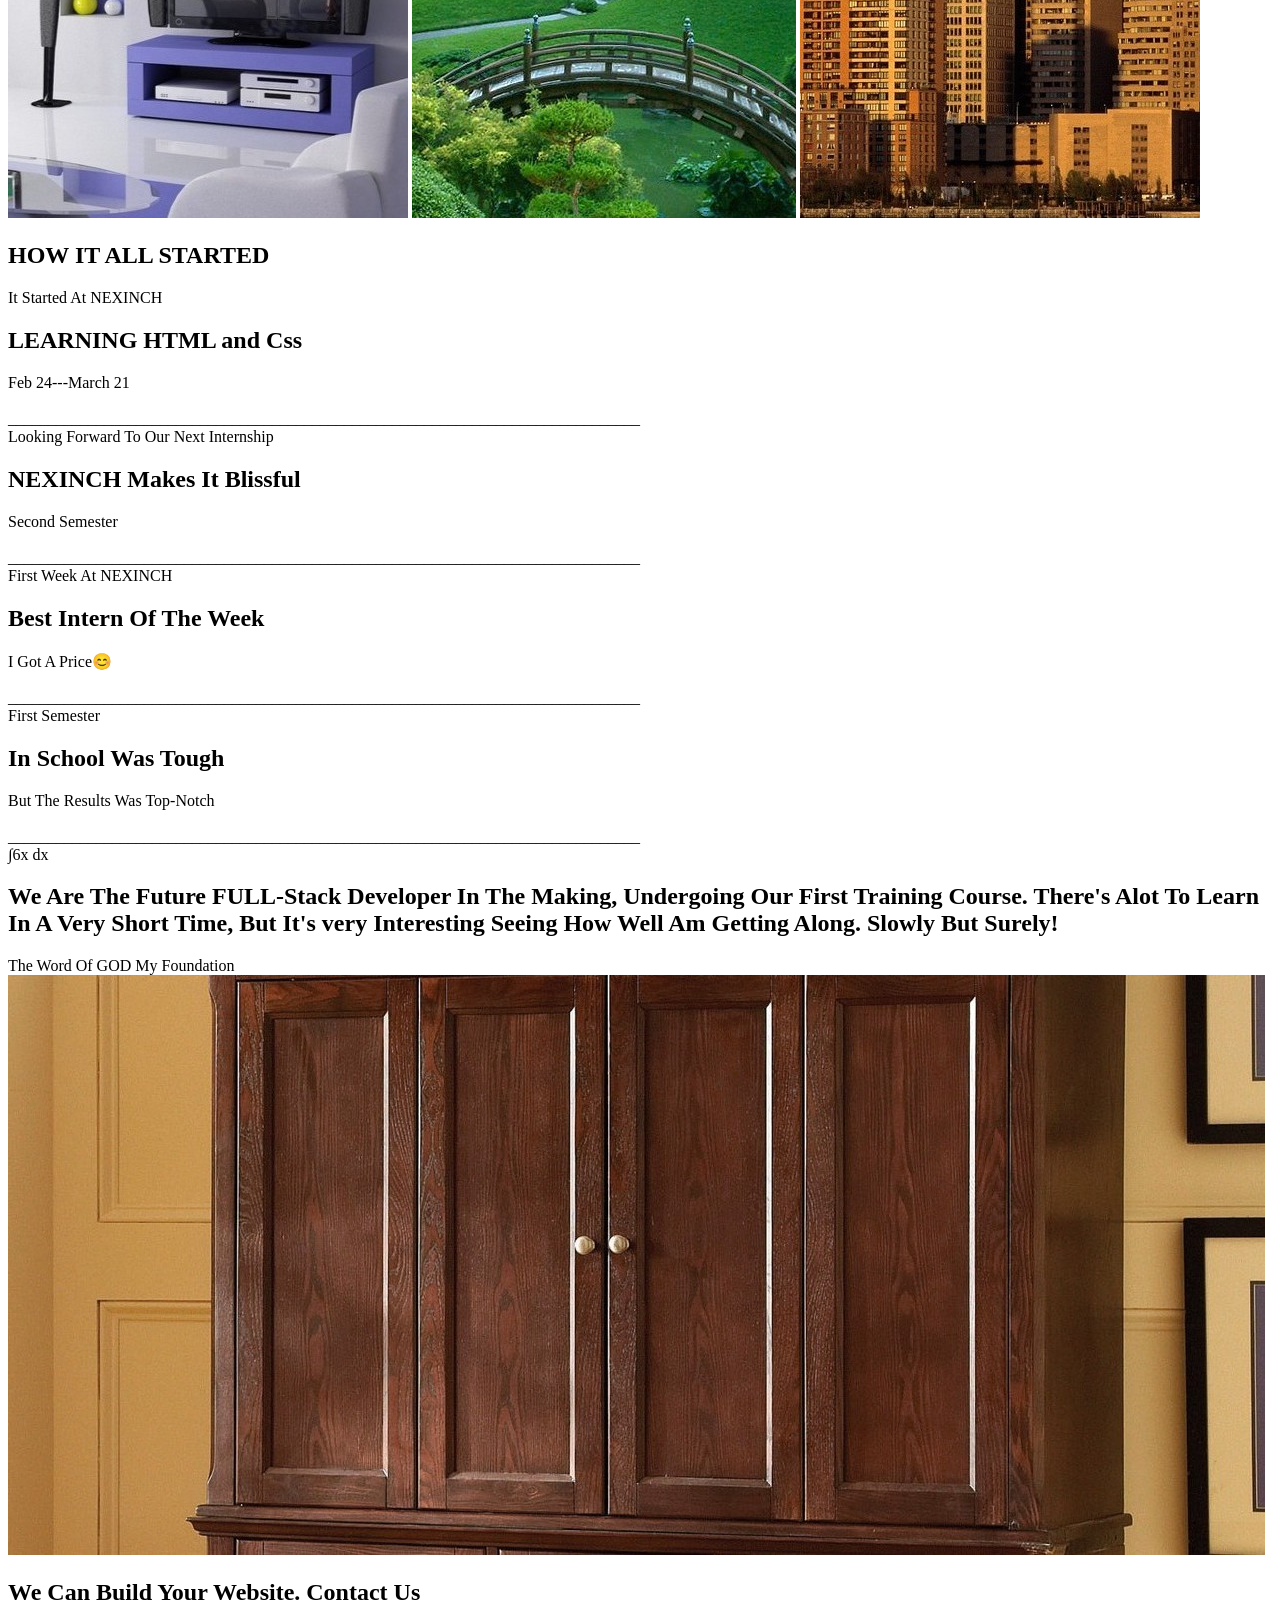
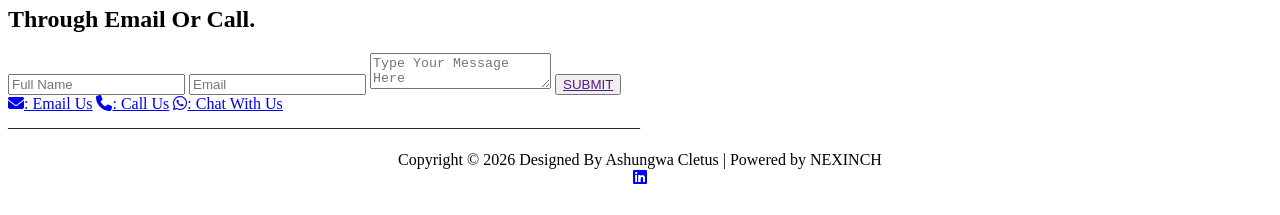
==== commit 90a5d795: "Home page updated" ====
--- a/index.html
+++ b/index.html
@@ -1,61 +1,67 @@
 <!DOCTYPE html>
 <html lang="en">
 <head>
+    <meta charset="UTF-8">
     <link rel="stylesheet" href="HOME.css">
-    <meta charset="UTF-8">
     <meta name="viewport" content="width=device-width, initial-scale=1.0">
     <link rel="stylesheet" href="https://cdnjs.cloudflare.com/ajax/libs/font-awesome/6.5.0/css/all.min.css">
-    <title>HOME</title>
+    <title>Home</title>
 </head>
 <body>
 
     <section class="section1">
             
-        <div class="NavBar">
-            <a href="about-me.html" id="name">ASHUNGWA <br>CLETUS</a>
-            <ul> 
-            <a href="index.html"  class="active"><li>HOME</li></a>
-            <a href="about-me.html"><li>ABOUT ME</li></a>
-            <a href="portfolio.html"><li>PORTFOLIO</li></a>
-            <a href="contact.html"><li>CONTACT</li></a>
+        <header>
+        <nav class="navbar">
+            <div class="logo">ASHUNGWA <br>CLETUS</div>
+            <ul class="navbar-links"> 
+            <li><a href="index.html" class="active">HOME</a></li>
+            <li><a href="about-me.html">ABOUT ME</a></li> 
+            <li><a href="portfolio.html">PORTFOLIO</a></li>
+            <li><a href="contact.html">CONTACT</a></li>
             </ul>
-        </div>
-
-        <div class="div1">
-            <button id="cart-btn"><a href=""><span id="cart-icon">🛒</span> Buy Now</a></button>
-            <button id="customize-btn"><a href="" >🎨 Customize</a></button>
-        </div>
-
-        
-        <div class="div2">
-            <p id="para1">This Is My First And Complete Website I Am Building From Scratch To Test 
-                If I Am Getting It At All Or Not
-            </p>
-            <button><a href="portfolio.html" id="port-btn">PORTFOLIO</a></button>
-        </div>
-        
+
+        <!--Hamburger Icon-->
+            <div class="hamburger">
+                <span></span>
+                <span></span>
+                <span></span>
+            </div>
+          </nav>
+
+        <div class="side-btn">
+            <button class="buy-btn"><i class="fa fa-shopping-cart" id="cart-btn"></i> Buy Now</button> 
+            <button class="customize-btn"><i class="fa fa-palette"></i> Customize</button>
+        </div>
+
+        <div class="intro">
+            <h1>This Is My First And Complete Website I Am Building From Scratch To Test 
+                If I Am Getting It At All Or Not</h1>
+            <a href="portfolio.html" class="port-btn">PORTFOLIO</a>
+        </div>
+        </header>    
     </section>
 
     <section class="section2">
-        <div class="div3">
-            <h3>
+
+        <div class="left-column">
+
               <h1>I'm Ashungwa Cletus, an intern working with NEXINCH BAMENDA.<br> 
                 I am an aspiring future backend Engineer</h1>
 
-                <label>
-
+               <p>
                 At NEXINCH, perfection is made and that is why i believe the Lord God<br> 
                 directed me there. Enginner Samuel and Miss Paola have been great with<br> 
                 building us with the skills of HTML and Css. "Being a good 
                 Software Developer is the <b>EXPECTED HEIGHT.</b>
-            </label>
-
-            <button><a href="contact.html" id="contact-btn">CONTACT ME</a></button>
+               </p>
+
+               <a href="contact.html" class="contact-btn">CONTACT ME</a>
  
         </div>
 
-        <div class="div4">
-            <label><b>GOAL: "To Be A Good Developer In My Generation" </b></label>
+        <div class="photo">
+            <label>GOAL: "To Be A Good Developer In My Generation"</label>
             <img src="Me.jpg">
             
         </div>
@@ -63,117 +69,117 @@
 
     <section class="section3">
 
-         <div class="div5">
             <img src="0006.jpg">
-         </div>
+
     </section>
 
     <section class="section4">
 
-        <div class="div6">
-            <h2 id="tag">My Journey As A Future<br> Backend Engineer Began Here</h2>
-            <a href="" id="ser">MY SERVICES <span>↗️</span></a>
-        </div>
-
-        <div class="div7">
-           <span id="line">_________</span>
-             <a href="" id="link">PLEASE READ ↗️</a>
-            
-        </div>
-
-        <div class="div8">
-            <p id="para2">
+        <div class="part1">
+        <div class="left-grid">
+
+            <h1>My Journey As A Future<br> Backend Engineer Began Here</h1>
+
+            <label>_________</label>
+
+            <p>
                 The Journey just started, though it's tough.<br> However, i
                  believe in what i have seen ahead.<br>Thus, i keep pushing because 
                  i know i shall make<br> it by the help of the Lord Jesus
-            </p>
+            </p>   
+        </div>
+
+        <div class="right-grid">
+
+            <a href="" id="ser">MY SERVICES ↗️</a>
+           
+            <a href="" id="link">PLEASE READ ↗️</a>
+
             <a href="" id="link1">My ASPIRATIONS ↗️</a>
-        </div>          
+            
+        </div>
+    </div>
            
-        <div class="div9">
+        <div class="part2">
             <img src="picture1.jpg">
             <img src="picture2.jpg">
             <img src="picture3.jpg">
         </div>
 
-        <h1 id="std-alone">HOW IT ALL STARTED</h1>
-
-        <div class="div10">
-            <label id="lab1">It Started At NEXINCH</label>
+            <h1 id="std-alone">HOW IT ALL STARTED</h1>
+
+        <div id="p1">
+            <label id="label1">It Started At NEXINCH</label>
             <h2>LEARNING HTML and Css</h2>
-            <label id="lab2">Feb 24---March 21</label>
-        </div>
-        <label id="bord1">_______________________________________________________________________________
-        </label> 
-
-        <div class="div11">
-            <label id="lab3">Looking Forward To Our Next Internship</label>
+            <label id="label2">Feb 24---March 21</label>
+        </div><br>
+            <label id="border1">_______________________________________________________________________________
+            </label><br>
+        <div id="p2">
+            <label id="label3">Looking Forward To Our Next Internship</label>
             <h2>NEXINCH Makes It Blissful </h2>
-            <label id="lab4">Second Semester</label>
-        </div>
-        <label id="bord2">_______________________________________________________________________________
-
-        </label>
-
-        <div class="div12">
-            <label id="lab5">First Week At NEXINCH</label>
+            <label id="label4">Second Semester</label>
+        </div><br>
+            <label id="border2">_______________________________________________________________________________
+            </label><br>
+        <div id="p3">
+            <label id="label5">First Week At NEXINCH</label>
             <h2>Best Intern Of The Week</h2>
-            <label id="lab6">I Got A Price😊</label>
-        </div>
-        <label id="bord3">_______________________________________________________________________________
-
-        </label>
-
-        <div class="div13">
-            <label id="lab7">First Semester</label>
+            <label id="label6">I Got A Price😊</label>
+        </div><br>
+            <label id="border3">_______________________________________________________________________________
+            </label><br>
+        <div id="p4">
+            <label id="label7">First Semester</label>
             <h2>In School Was Tough</h2>
-            <label id="lab8">But The Results Was Top-Notch</label>
-        </div>
-        <label id="bord4">_______________________________________________________________________________
-
-        </label>
+            <label id="label8">But The Results Was Top-Notch</label>
+        </div><br>
+            <label id="border4">_______________________________________________________________________________
+            </label><br>      
     </section>
 
     <section class="section5">
-
-        <div class="div13">
             <span>
-                <label id="math">∫6x dx</label>
+            <label id="math">∫6x dx</label>
             </span>
-        </div>
-
-        <div class="div14">
+        <div class="flex-box">
             <h1>We Are The Future FULL-Stack Developer In The Making, Undergoing Our First
                 Training Course. There's Alot To Learn In A Very Short Time, But It's 
                 very Interesting Seeing How Well Am Getting Along. Slowly But Surely!
             </h1>
-            <div class="label">
+
+            <div class="text-label">
                 <label>The Word Of GOD</label>
-                <label id="label-2">My Foundation</label> 
+                <label id="fnd">My Foundation</label>
+            </div> 
         </div>
     </section>
 
     <section class="section6">
-        <div class="div15">
-            <img src="bus.jpg">
-            
-        </div>   
-    </section>
+
+
+           <span><img src="bus.jpg"></span>
+
+    </section>
+
+           
+    
 
     <section class="section7">
 
-        <div class="div16">
+        <div class="talk-to-us">
             <h1>We Can Build Your Website. Contact Us<br>Through Email Or Call.</h1>
-        </div>
-
-        <div class="div17">
+
+        </div>    
+      
+        <form action="submit">
             <input type="text" placeholder="Full Name">
             <input type="text" placeholder="Email">
             <textarea placeholder="Type Your Message Here"></textarea>
-            <button><a href="">SUBMIT</a></button>
-        </div>
-
-        <div class="div18">
+            <button type="button"><a href="">SUBMIT</a></button>
+        </form>
+
+        <div class="relate-us">
             <a href="mailto:kelvinnewman25@gmail.com">
                 <i class="fa fa-envelope"></i>: Email Us</a>
             <a href="tel:+237650911463/+237693732791" id="call">
@@ -182,14 +188,16 @@
             <a href="https://wa.me/620013213" target= "_blank" class="whatsapp-icon">
             <i class= "fab fa-whatsapp"></i>: Chat With Us</a>
         </div>
-    </section> 
+    </section>
+    
     <section class="section8">
-        <Div class="div20">
-            <label id="bord5">_______________________________________________________________________________
-
-        </label>
+
+            <label id="border5">_______________________________________________________________________________
+            </label>
+
         <footer class="footer">
-            <p>Copyright © 2026 Designed By Ashungwa Cletus | Powered by NEXINCH</p>
+            <label>Copyright © 2026 Designed By Ashungwa Cletus | Powered by NEXINCH</label>
+
             <div class="social-links">
                 <a href="https://www.linkedin.com/in/ashungwa-cletus" target="_blank"
                          aria-label="linkedin">
@@ -197,9 +205,6 @@
                         </a>
             </div>
         </footer>
-        </Div>
-
-    </section>
-    
+    </section>  
 </body>
 </html>
--- a/HOME.css
+++ b/HOME.css
@@ -1,747 +1,68 @@
-* {
-    padding: 0 ;
-    margin:  0;
-} 
-
-.section1 {                 /* section1 starts here */
-    background-color: #000000;
-    height: 600px;
-    max-width: 100%;
-    
+.container {
+    max-width: 1200px;
+    margin: 0 auto;
+    padding: 0 15px;
 }
 
-.NavBar {
-    display: flex;
-    flex-direction: row;
-    justify-content: space-around;
-    padding: 25px 0px;
-    align-items: center;
-    
+.header, .footer {
+    padding: 20px;
+    text-align: center;
 }
 
-#name:hover {
-  color: #1e90ff;
-   font-size: larger;
-
+.nav {
+    display: flex;
+    justify-content: space-around;
+    padding: 10px 0;
 }
 
-ul {
-    display: flex;
-    list-style-type: none; /* remove the dots from the list */
-    align-self: flex-end;
-    margin-left: 43%;
- }
-
- .NavBar a {
-     text-decoration: none;
-     color: #ffffff;
-     padding: 0px 15px;
-     
- }
-
- .NavBar a :hover {
-            color: #ffa500;
-         }
-
- .NavBar .active {
-      color: #ffa500;
- }
-
-#cart-btn {
-            border: none;
-            padding: 8px 8px;
-            font-size: 15px;
-            background-color: #3c00ff;
-            color: #ffffff;
-            display: flex;
-            flex-direction: row;
-            justify-content: flex-end;
-            margin-left: 1155px;
-            position: fixed;
-            margin-top: 100px;
+.nav a {
+    text-decoration: none;
+    color: #333;
 }
 
-#cart-btn:hover {
-    background-color: #6a00ff;
+.main {
+    display: flex;
+    flex-direction: column;
+    padding: 20px;
 }
 
-#cart-btn a {
-       text-decoration: none;
-       color: #ffffff;
+.card {
+    background: #f9f9f9;
+    border: 1px solid #ddd;
+    border-radius: 5px;
+    margin: 10px;
+    padding: 15px;
+    flex: 1;
 }
 
-  #cart-icon {
-       transition: transform 0.4s ease-in-out;
-       display: inline-flex;
-  }
-
-
-  #cart-btn:hover #cart-icon {
-              
-              animation: GoUp 0.5s ease-in-out;   
-         
-  }
-
-  @keyframes GoUp {
-       0% {transform: translateY(0);}
-       30% {transform: translateY(-10px);}
-       55% {transform: translateY(-4px);}
-       75% {transform: translateY(-8px);}
-       90% {transform: translateY(-2px);}
-       100% {transform: translateY(-6px);} 
-   }
-
-   #cart-btn:not(:hover) #cart-icon {
-         animation: GoDown 0.3s ease-in-out;
+/* Responsive Styles */
+@media (max-width: 1024px) {
+    .nav {
+        flex-direction: column;
+        align-items: center;
     }
-
-    @keyframes GoDown {
-        0% {transform: translateY(-6px);}
-        100% {transform: translateY(0);}
-        
+    .card {
+        margin: 5px 0;
     }
-
-    #customize-btn {
-            border: none;
-            padding: 8px 3px;
-            font-size: 15px;
-            background-color: #ffffff;
-            display: flex;
-            flex-direction: row;
-            justify-content: flex-end;
-            margin-left: 1155px;
-            position: fixed;
-            margin-top: 155px;
-            
-  }
-
-  #customize-btn a {
-         text-decoration: none;
-         color: #000000;
-         
-  }
-
-  #customize-btn a:hover {
-          color: #0000ff; 
-  } 
-
-#para1 {
-    color: #ffffff;
-    font-size: 5vw;
-    margin-left: 4%;
-    padding: 7% 0px;
 }
 
-.div2 button {
-            border: none;
-            font-weight: bolder;
-            font-size: 30px;
-            background-color: #ffa500;
-            border: 3px solid #ffa500;
-            margin-left: 70px;
-            padding: 13px 25px;
-            
-         }
-
-         #port-btn {
-            color: #000000;
-            text-decoration: none;  
-  }
-
-   .div2 button:hover  {
-         background-color: #ffffff;
-         
-  }    
-  
-  #port-btn:hover {
-       color:#ffa500 ;
-  }
-  
-  
-  /* section1 ends here */
-
-
-
-/*section2 starts here */
-.section2 {
-            height: 750px;
-            background-color: #ffffff;
-            display: grid;
-            grid-template-columns: 1fr 1fr;
-            grid-template-rows: auto;
-            gap: 10px;
-            max-width: 100%;
-            
+@media (max-width: 768px) {
+    .header, .footer {
+        padding: 15px;
+    }
+    .container {
+        padding: 0 10px;
+    }
 }
 
-.div3 {
-
-              margin-left: 45px; 
-              grid-column: 1;
-              grid-row: 1;
-              display: flex;
-              flex-direction: column;
-              align-items: flex-start;
-              justify-content: flex-start;
-              margin-top: 20px;
-
-  }
-
-  .div3 h1 {
-          font-size: 40px;
-          line-height: 1.2;
-          text-align: left;
-          margin-top: 100px;
-          margin-bottom: 30px;
-        }
-
-.div3 label {
-            font-size: 20px;
-           line-height: 1.2;
-           text-align: left;
-           font-style: oblique;
-
-        }
-
-         .div3 button{
-           margin-top: 90px;
-           margin-left: 40px;
-           padding: 15px 50px; 
-           background-color: #ffa500;
-           border: none;
-        }
-
-        .div3 a {
-            text-decoration: none;
-            color: #000000;
-            font-size: 25px;
-            font-weight: bold;
-        }
-
-        .div3 button:hover {
-            background-color: #ffffff;
-            border: 2px solid #ffa500;
-
-        }
-
-        #contact-btn:hover {
-            color: #ffa500;
-        }
-
-  .div4 {
-               
-              grid-column: 2;
-              grid-row: 1;
-              display: flex;
-              flex-direction: column;
-              align-items: flex-end;
-              justify-content: flex-end;
-
-        }
-
-  .div4 img {
-            height: 600px;
-            width: 500px;
-            margin-right: 60px;
-        }
-  
-
-  .div4 label {
-            margin-right: 140px;
-            line-height: 1.2;
-            font-style: oblique;
-            color: #6a00ff;
-        }
-
- /* section2 ends here */
-
-
-  /* section 3 starts here */
-
-.section3 {
-     height: 800px; 
-     
-  }
-
-  .div5 img {
-     height: 800px;
-     width: 100%;
-  }      /* section 3 ends here */
-
-
-/* section 4 starts here */
-  .section4 {
-            height: 1450px ;
-            background-color: #ffffff;
-            
-
-        }
-
-  .div6 {
-        display: flex;
-        flex-direction: row;
-        justify-content: space-around;
-        padding: 30px 0;
-        
-  }
-
-  #tag,#ser {
-    font-size: 2.5rem;
-    font-weight: bolder;
-  }
-
-  #ser:hover {
-    color: #6495ed ;
-  }
-
-  .div7 {
-        display: flex;
-        flex-direction: row;
-        justify-content: space-between;
-        
-        
-  } 
-
-
-  #line,#link {
-         font-size: 2.5rem;
-         font-weight: bolder;
-  }
-
-  #link:hover {
-    color: #6495ed;
-
-  }
-
-  #link {
-      margin-right: 90px;
-  }
-
-  #line {
-    margin-left: 110px;
-    color: #ffa500;
-    
-  }
-
-  .div8 {
-        display: flex;
-        flex-direction: row;
-        justify-content: space-between;
-        margin-top: 40px;
-  }
-
-  #link1 {
-         font-size: 2.5rem;
-         font-weight: bolder;
-         margin-right: 40px;
-
-  }
-
-  #link1:hover {
-            color: #6495ed;
-  }
-
-  #para2 {
-       font-size: larger;
-       font-weight: 800;
-       margin-left: 100px;
-       font-style: italic;
-       color: #000000;
-
-  }
-
-  .div9 {
-        display: flex;
-        flex-direction: row;
-        justify-content: space-evenly;
-        margin: 40px 0;
-
-  }
-
-  #std-alone {
-    font-weight: bold;
-    font-size: 3rem;
-    font-family:fantasy;
-    margin-left: 30px;
-  }
-
-  .div10 {
-         display: flex;
-        flex-direction: row;
-        justify-content: space-between;
-        margin-top: 50px;
-
-  }
-
-  .div10 label {
-     font-size: larger;
-     font-weight: 400;
-     font-style: italic;
-     
-  }
-
-  .div10 h2 {
-    border: 3px solid #6a00ff;
-    background-color: #6a00ff;
-    color: #ffffff;
-  }
-
-  #lab1 {
-    margin-left: 35px;
-  }
-
-  #lab2 {
-    margin-right: 30px;
-  }
-
-  #bord1 {
-    border: #808080;
-    font-size: 30px;
-    font-weight: bolder;
-    margin-left: 35px;
-  }
-
-  .div11 {
-         display: flex;
-        flex-direction: row;
-        justify-content: space-between;
-        margin-top: 20px;
-
-  }
-
-  .div11 label {
-     font-size: larger;
-     font-weight: 400;
-     font-style: italic;
-     
-  }
-
-  #lab3 {
-    margin-left: 35px;
-  }
-
-  #lab4 {
-    margin-right: 50px;
-  }
-
-  .div11 h2 {
-    margin-right: 138px;
-    border: 3px solid #6a00ff;
-    background-color: #6a00ff;
-    color: #ffffff;
-  }
-
-  #bord2 {
-    border: #808080;
-    font-size: 30px;
-    font-weight: bolder;
-    margin-left: 35px;
-  }
-
-  .div12 {
-         display: flex;
-        flex-direction: row;
-        justify-content: space-between;
-        margin-top: 20px;
-
-  }
-
-  .div12 label {
-     font-size: larger;
-     font-weight: 400;
-     font-style: italic;
-     
-  }
-
-  #lab5 {
-    margin-left: 35px;
-  }
-
-  #lab6 {
-    margin-right: 50px;
-  }
-
-  .div12 h2 {
-    margin-right: 45px;
-    border: 3px solid #6a00ff;
-    background-color: #6a00ff;
-    color: #ffffff;
-  }
-
-  #bord3 {
-    border: #808080;
-    font-size: 30px;
-    font-weight: bolder;
-    margin-left: 35px;
-  }
-
-  .div13 {
-         display: flex;
-        flex-direction: row;
-        justify-content: space-between;
-        margin-top: 20px;
-
-  }
-
-  .div13 label {
-     font-size: larger;
-     font-weight: 400;
-     font-style: italic;
-     
-  }
-
-   #lab7 {
-    margin-left: 35px;
-  }
-
-  #lab8 {
-    margin-right: 50px;
-  }
-
-  .div13 h2 {
-    margin-left: 110px;
-    border: 3px solid #6a00ff;
-    background-color: #6a00ff;
-    color: #ffffff;
-  }
-
-  #bord4 {
-    border: #808080;
-    font-size: 30px;
-    font-weight: bolder;
-    margin-left: 35px;
-  }
-
-     /* section4 ends here */
-
-
-     /* section5 starts here */
-
-     .section5{
-           
-           background-color: #000000;
-           display: flex;
-           height: 550px;
-           
-     }
-
-     .div13 {
-        padding: 0px;
-        margin: 0px;
-     }
-
-     .div13 span {
-         border: none;
-         background-color: #ff9100;
-         border-radius: 0 0 20px 20px;
-         height: 200px;
-         width: 120px;
-         display: flex;
-         margin-left: 20px;
-     }
-
-     #math {
-        display: flex;
-        flex-direction: column;
-        justify-content: center;
-        margin-left: 25px;
-        font-size: 1.5rem;
-        font-weight: bolder;
-        color: #000000;
-        
-     }
-
-     .div14 h1 {
-        color: #ffffff;
-        margin-top: 250px;
-        margin-left: 40px;
-     }
-
-     .div15 {
-        color: #ffffff;
-
-     }
-
-     .label{
-        display: flex;
-        flex-direction: column;
-        color: #ffffff;
-        margin: 50px;
-        margin-left: 82%;   
-     }
-
-     #label-2 {
-      font-style: oblique;
-      margin-left: 10px;
-      margin-top: 5px;
-     }
-      /* section5 ends here */
-
-      /* section6 starts here */
-
-      .section6 {
-           height: 580px;
-           background-color: #ffffff;
-           
-      }
-
-      .div15 {
-          display: flex;
-          flex-direction: row;
-          justify-content: flex-start;
-      }
-
-      /* section6 ends here */
-
-
-
-      /* section7 starts here */
-
-     .section7 {
-           height: 620px;
-           background-color: #ffffff;
-           display: grid;
-           grid-template-columns: 1fr 1fr;
-           grid-template-rows: auto auto;
-           gap: 10px;
-           width: 100%;
-      } 
-
-      .div16 {
-              margin-left: 40px; 
-              grid-column: 1;
-              grid-row: 1;
-              display: flex;
-              align-items: left;
-              justify-content: left;
-              margin-top: 2px;
-              
-      }
-
-      .div16 h1 {
-          font-size: 3rem;
-          line-height: 1.2;
-          text-align: left;
-          margin-top: 20px;
-      }
-
-      .div17 {
-           grid-column: 2;
-           grid-row: 1;
-           display: flex;
-           flex-direction: column;
-           gap: 10px;
-           justify-content: right;
-           margin-top: 40px;
-
-      }
-
-      .div17 input,textarea {
-          width: 500px;
-          height: 40px;
-          margin-left: 60px ;
-
-      } 
-
-      .div17 textarea{
-
-            width: 503px;
-            height: 120px;
-      }
-
-      .div17 button {
-            border: none;
-            font-weight: bolder;
-            font-size: 30px;
-            background-color: #ffa500;
-            border: 3px solid #ffa500;
-            width: 200px;
-            height: 60px;  
-            margin-left: 60px;   
-      }
-
-      .div17 a {
-        color: #000000;
-        text-decoration: none;
-      }
-
-      .div17 a:hover {
-        color: #ffa500;
-  }
-
-  .div17 button:hover {
-         background-color: #ffffff;
-
-  }
-
-      .div18 {
-           grid-column: 1;
-           grid-row: 2;
-           display: flex;
-           flex-direction: column;
-           gap: 1px;
-           justify-content: left;  
-      }
-
-      .div18 a {
-        margin-left:50px ;
-        line-height: 2;
-        font-size: larger;
-        font-weight: bold ; 
-        text-decoration: none;  
-      }
-
-      #call i{
-        font-size: larger;
-        color: #ff0000;
-      }
-
-      .whatsapp-icon i {
-        color: #008000;
-        font-size: larger;
-      }
-
-   /* section8 starts here */
-
-  .section8 {
-       height: 100px;
-       background-color: #ffffff;
-  }
-
-   #bord5 {
-    border: #808080;
-    font-size: 30px;
-    font-weight: bolder;
-    margin-left: 35px;
-  }
-
-  .footer {
-           margin-left: 80px;
-           display: flex;
-           flex-direction: row; 
-  }
-
-  .footer p {
-     justify-items: left;
-     font-size: 15px;
-     margin-top: 15px;
-
-  }
-
-  .social-links a {
-    justify-items: flex-end;
-  }
-
-  .social-links i {
-    margin-left: 500px;
-  }
-
-  .social-links i {
-       font-size: 20px;
-       color: #0000ff;
-       margin-top: 15px;
-  }
-
-  
-
-  +@media (max-width: 480px) {
+    .header h1 {
+        font-size: 1.5em;
+    }
+    .footer {
+        font-size: 0.8em;
+    }
+    .nav a {
+        font-size: 0.9em;
+    }
+}
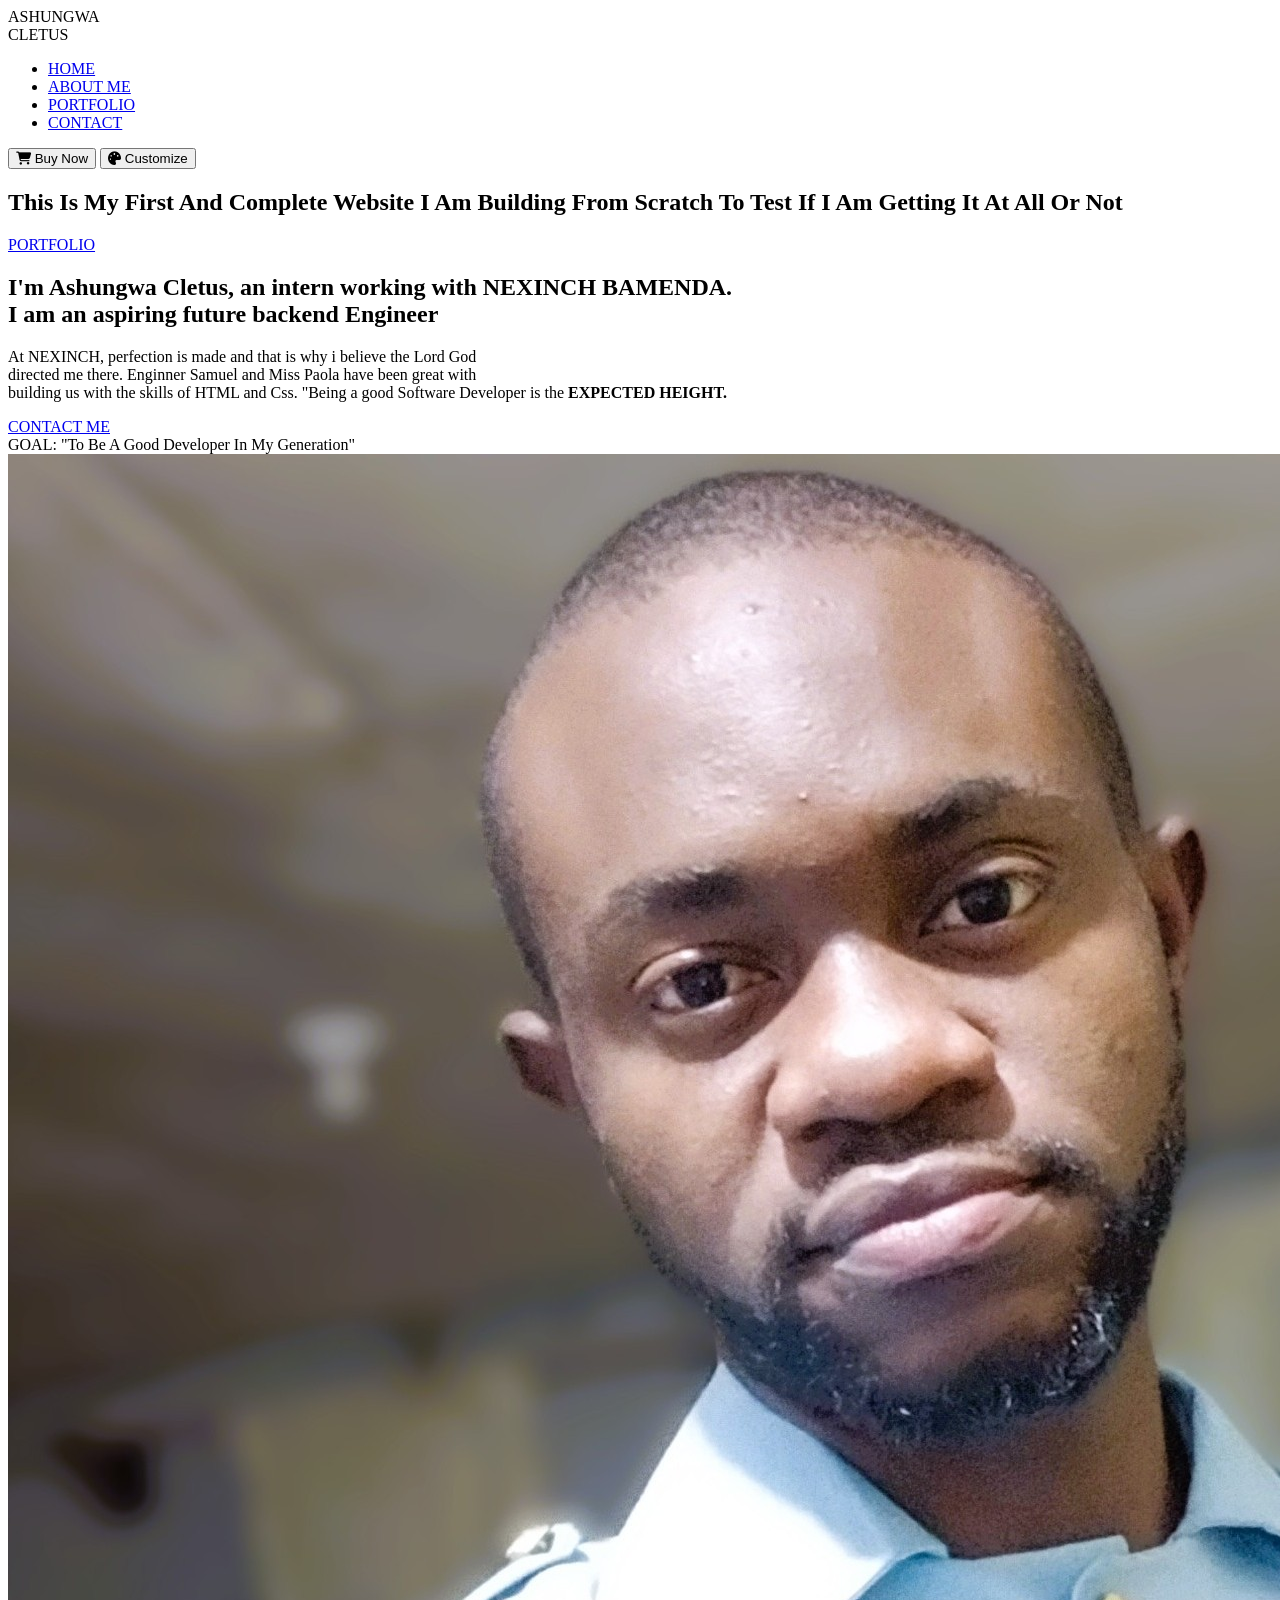
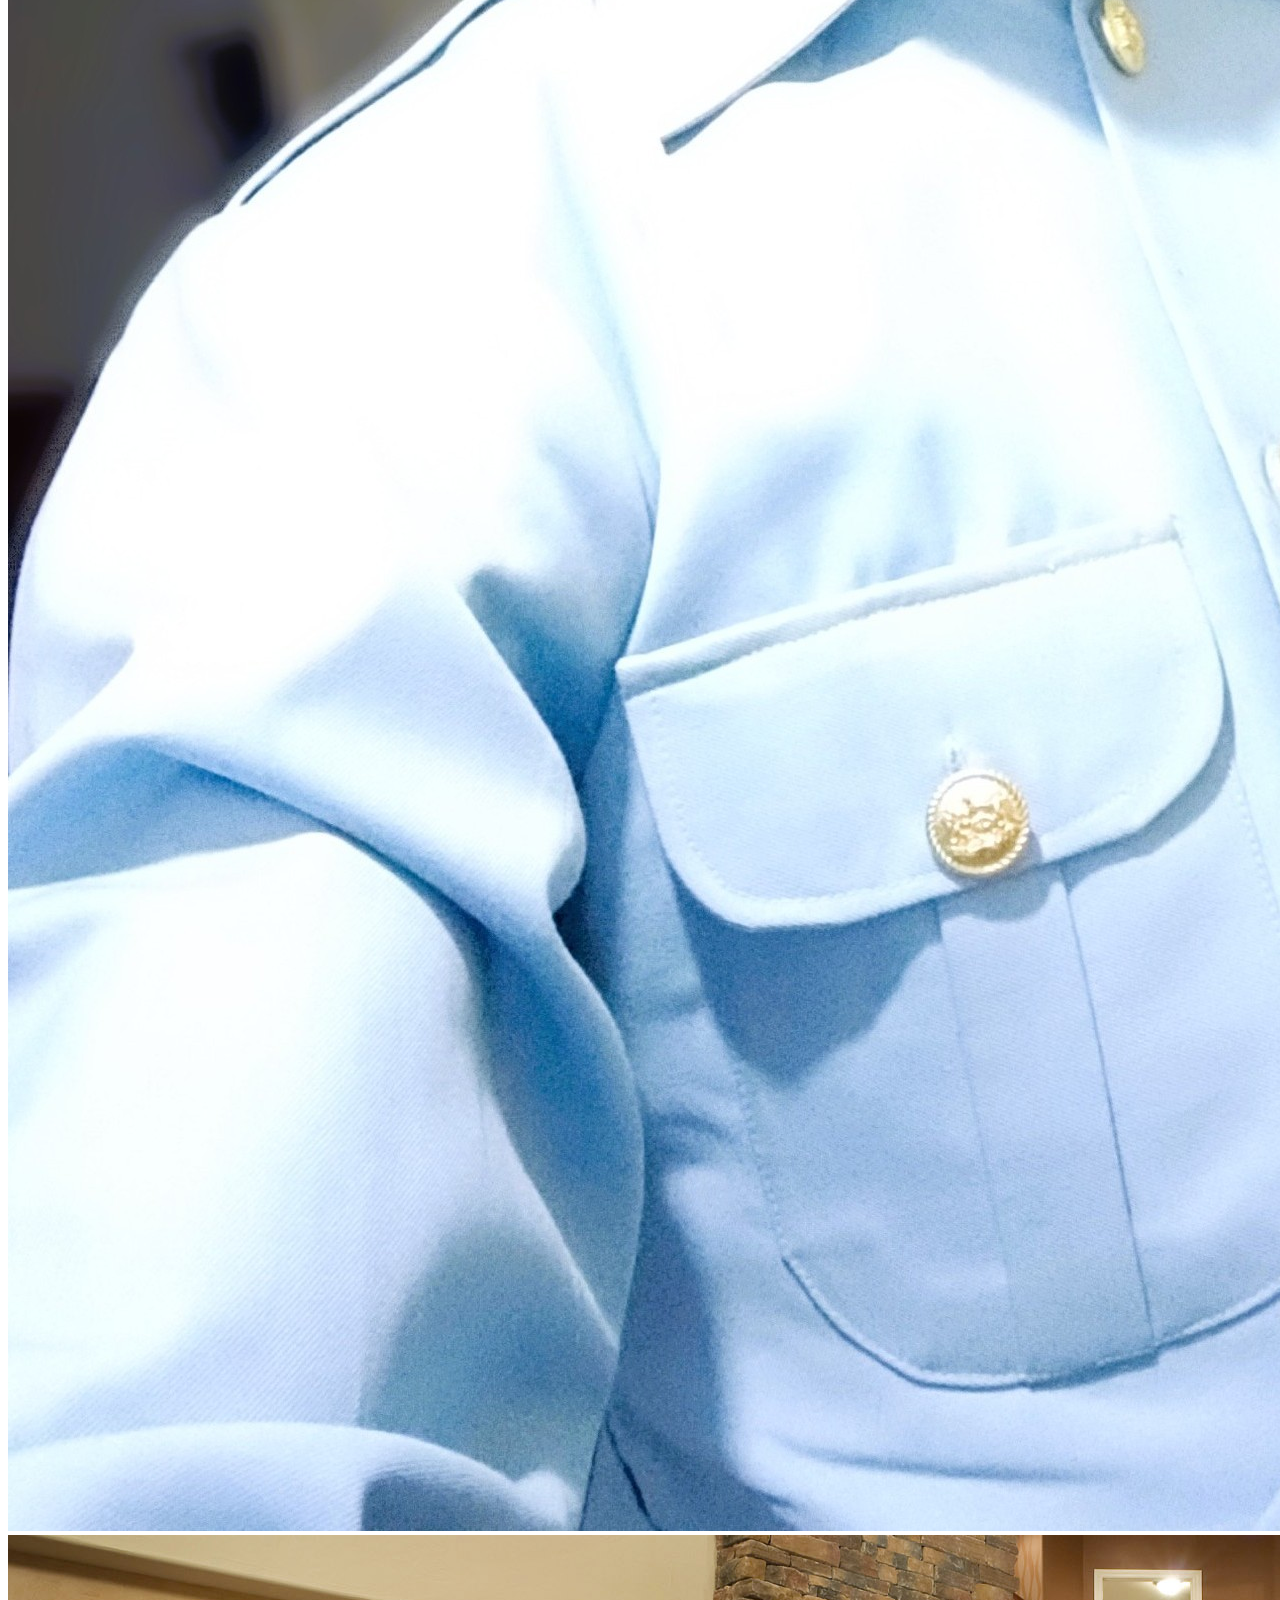
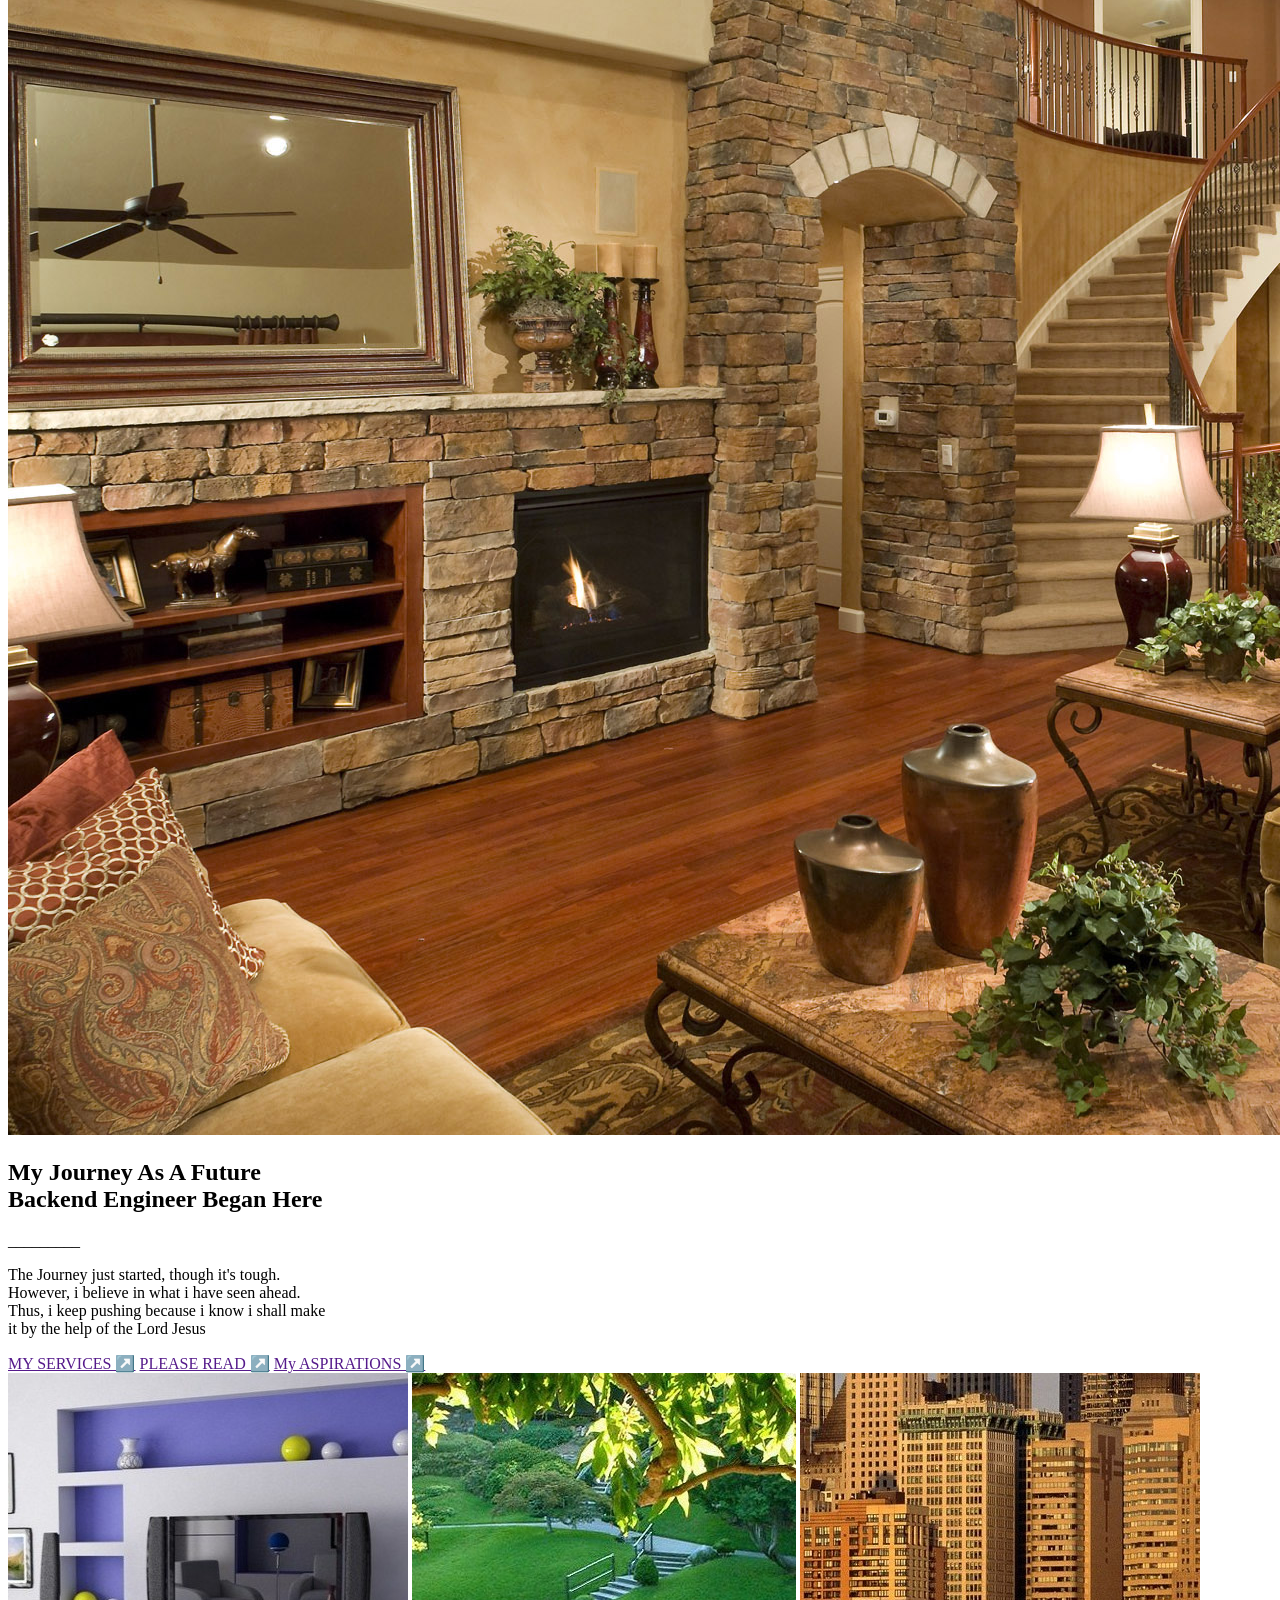
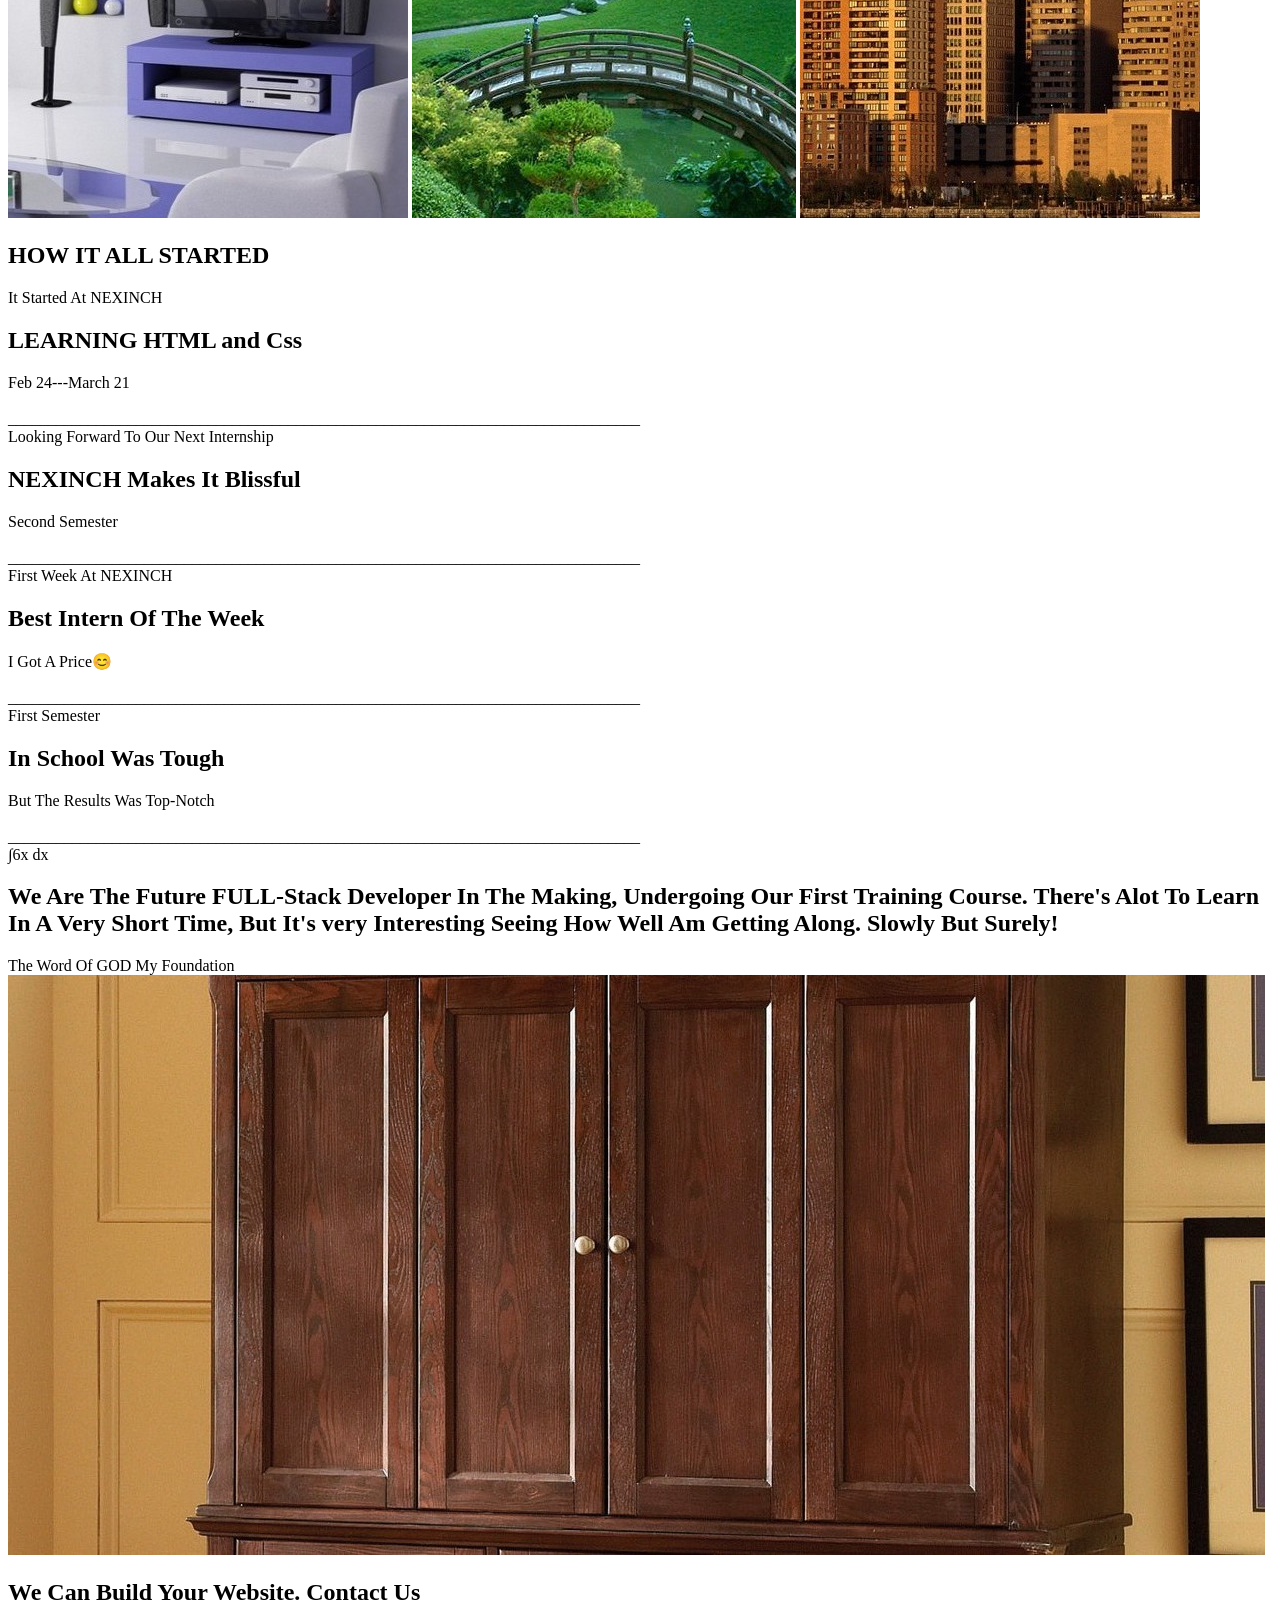
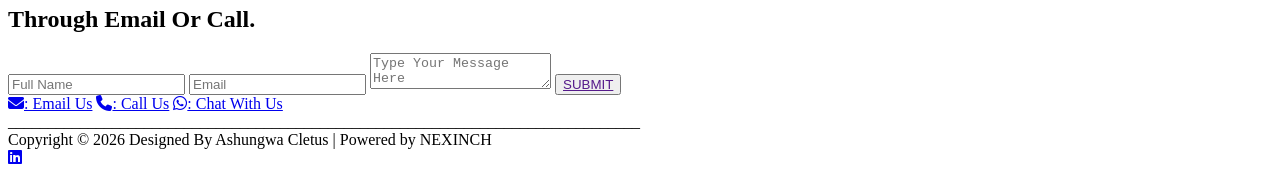
==== commit c6b79cf0: "Home page updated" ====
--- a/index.html
+++ b/index.html
@@ -2,7 +2,7 @@
 <html lang="en">
 <head>
     <meta charset="UTF-8">
-    <link rel="stylesheet" href="HOME.css">
+    <link rel="stylesheet" href="update.css">
     <meta name="viewport" content="width=device-width, initial-scale=1.0">
     <link rel="stylesheet" href="https://cdnjs.cloudflare.com/ajax/libs/font-awesome/6.5.0/css/all.min.css">
     <title>Home</title>
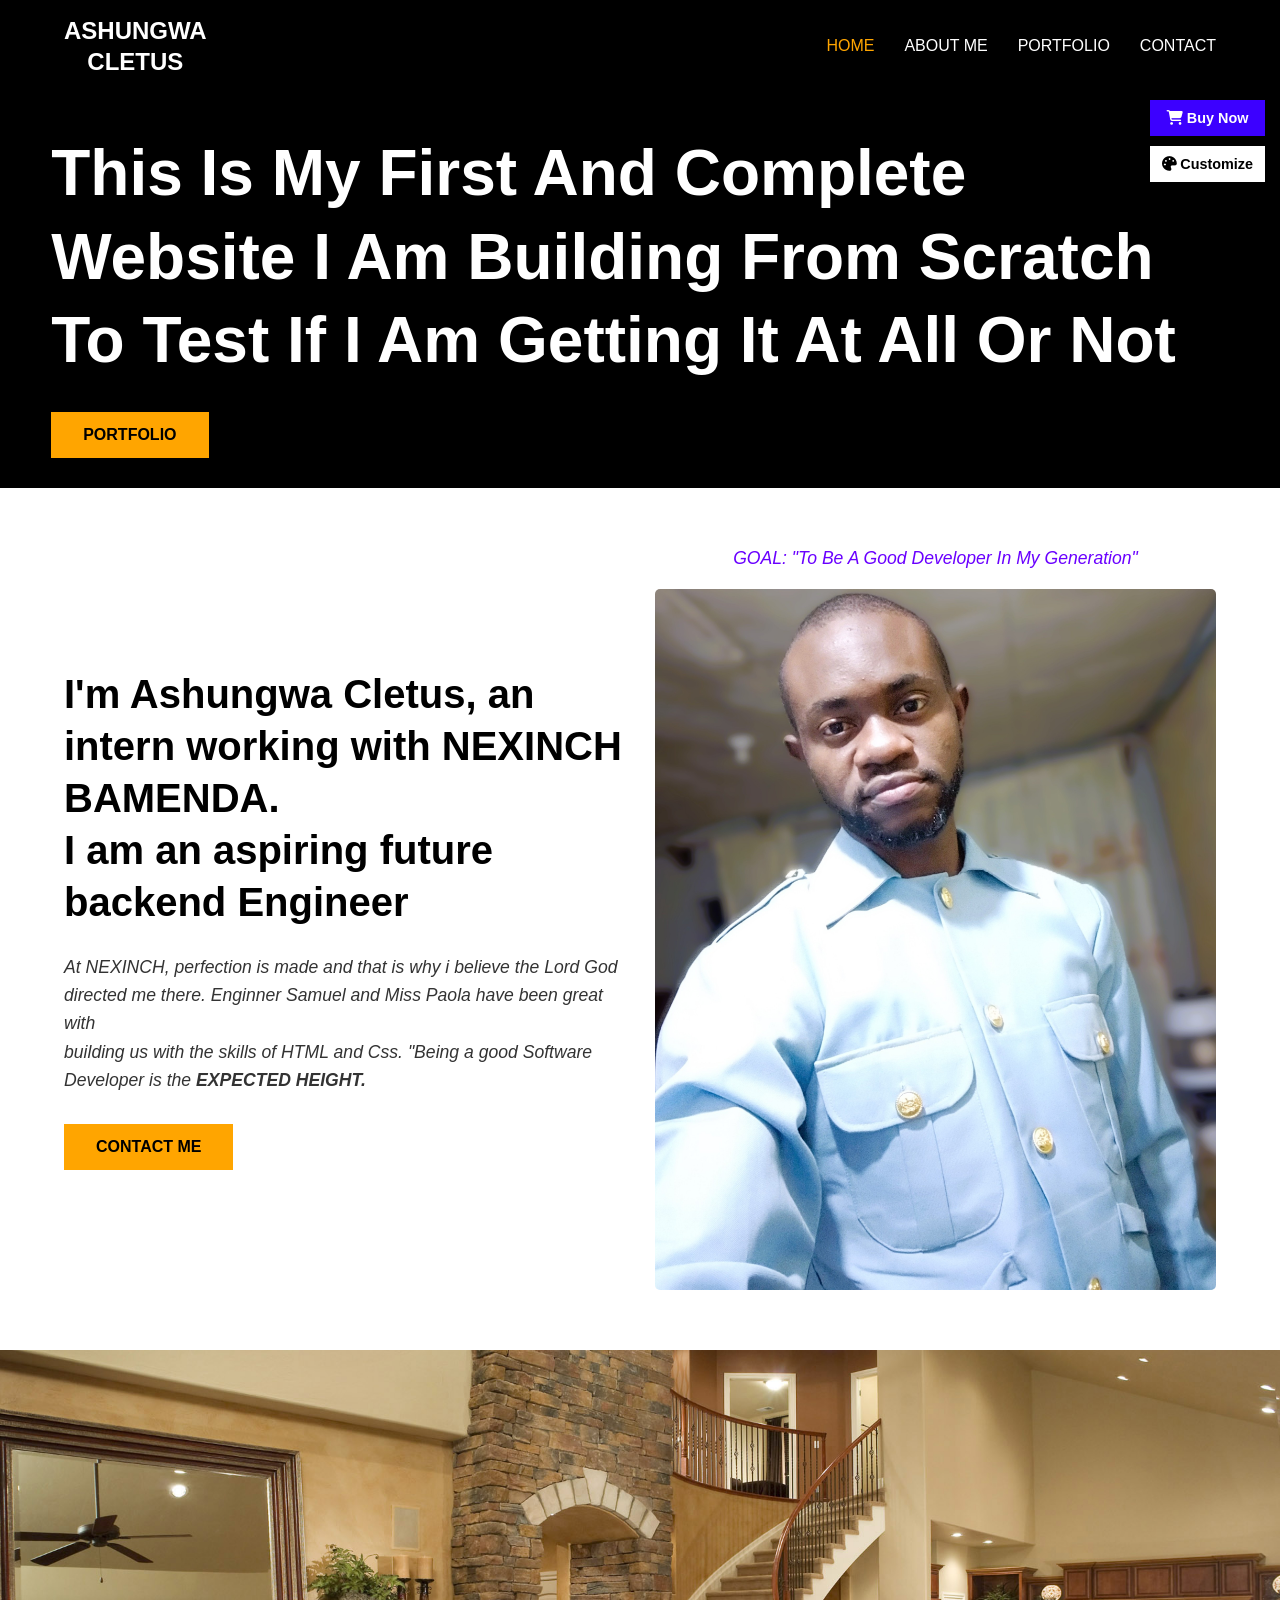
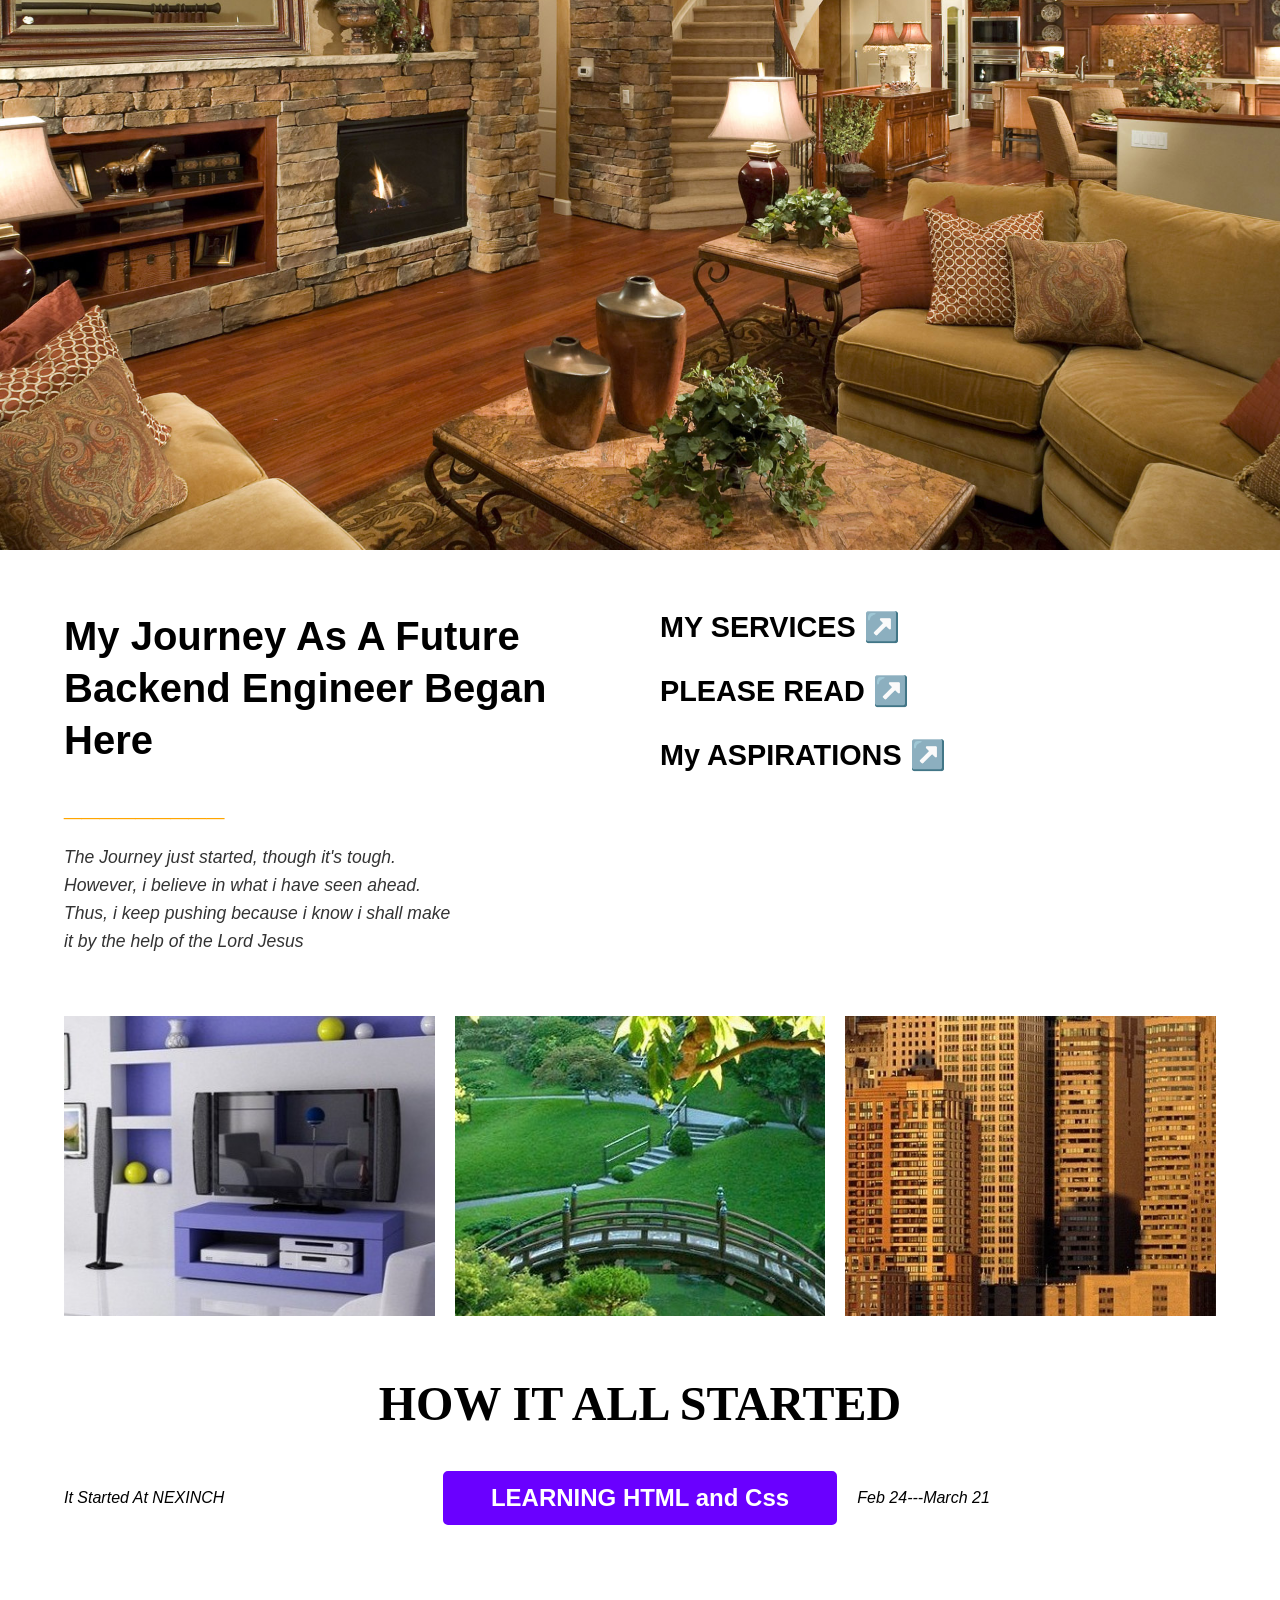
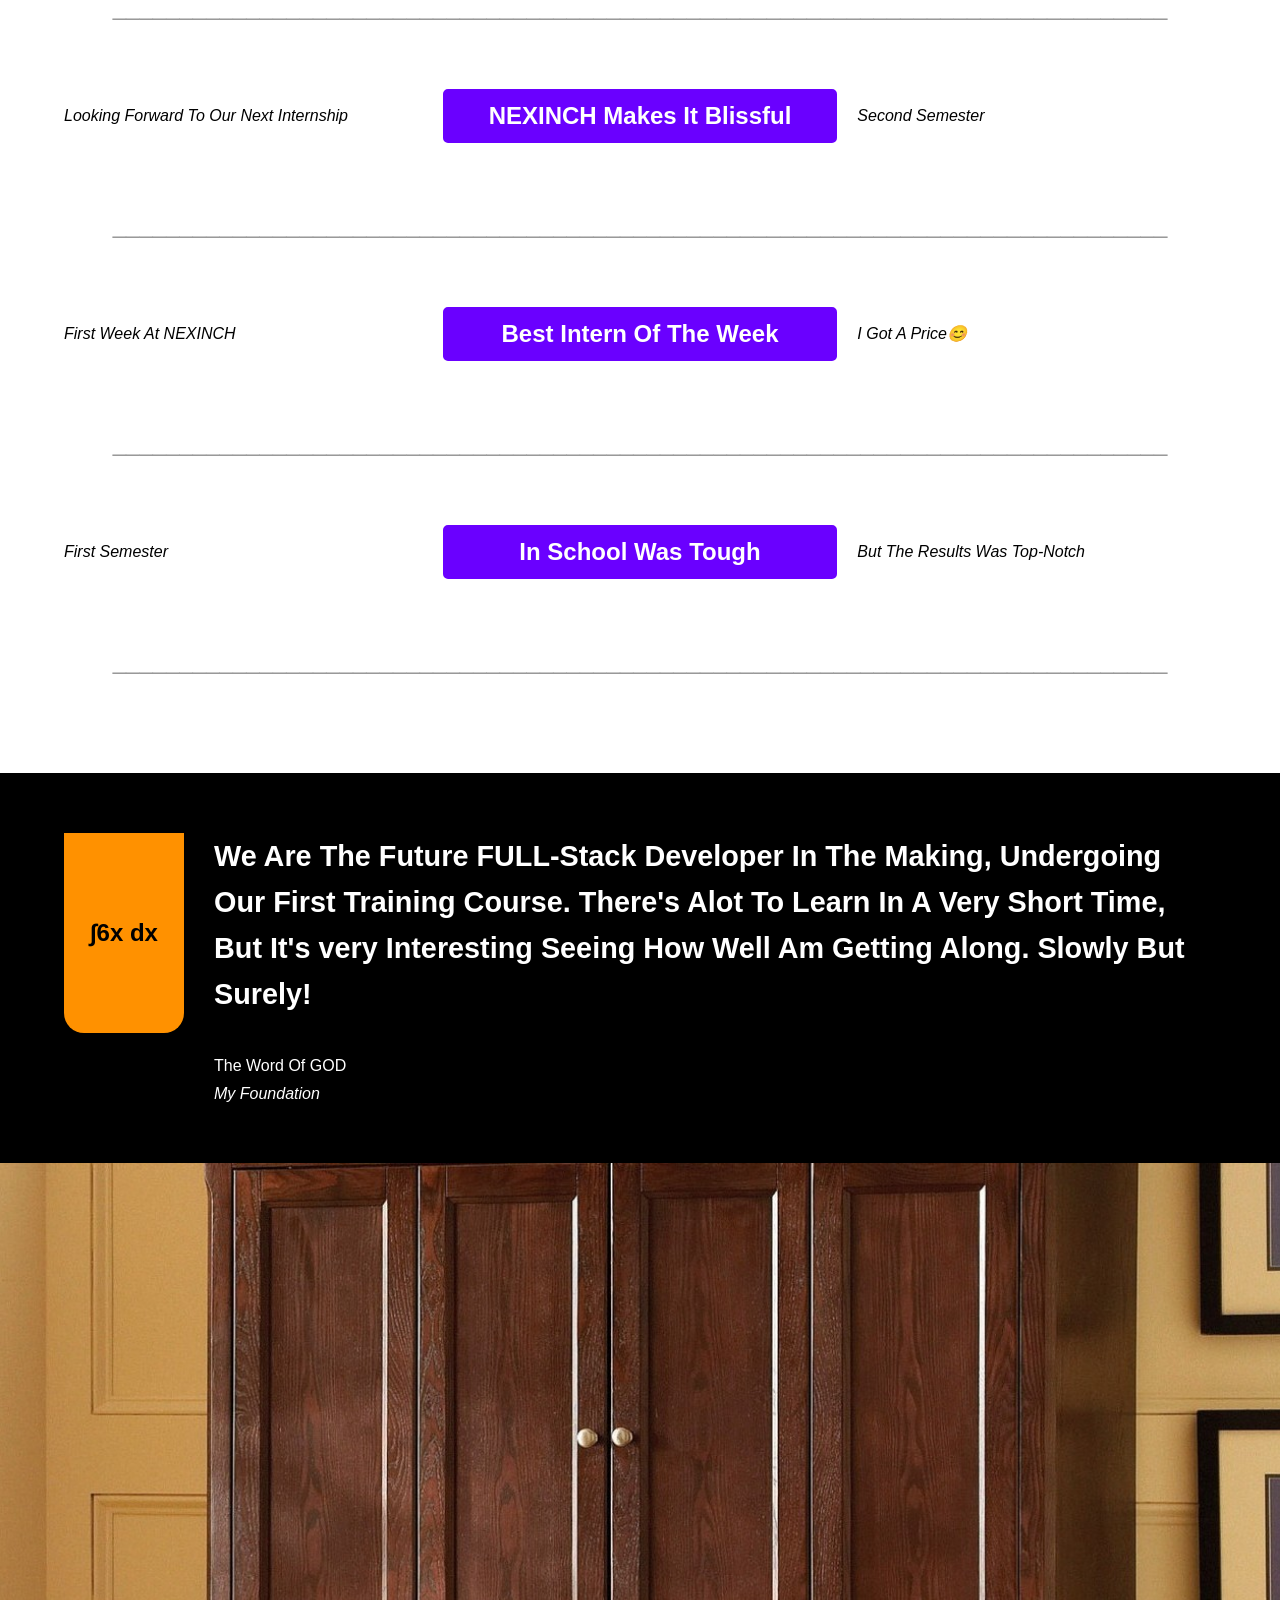
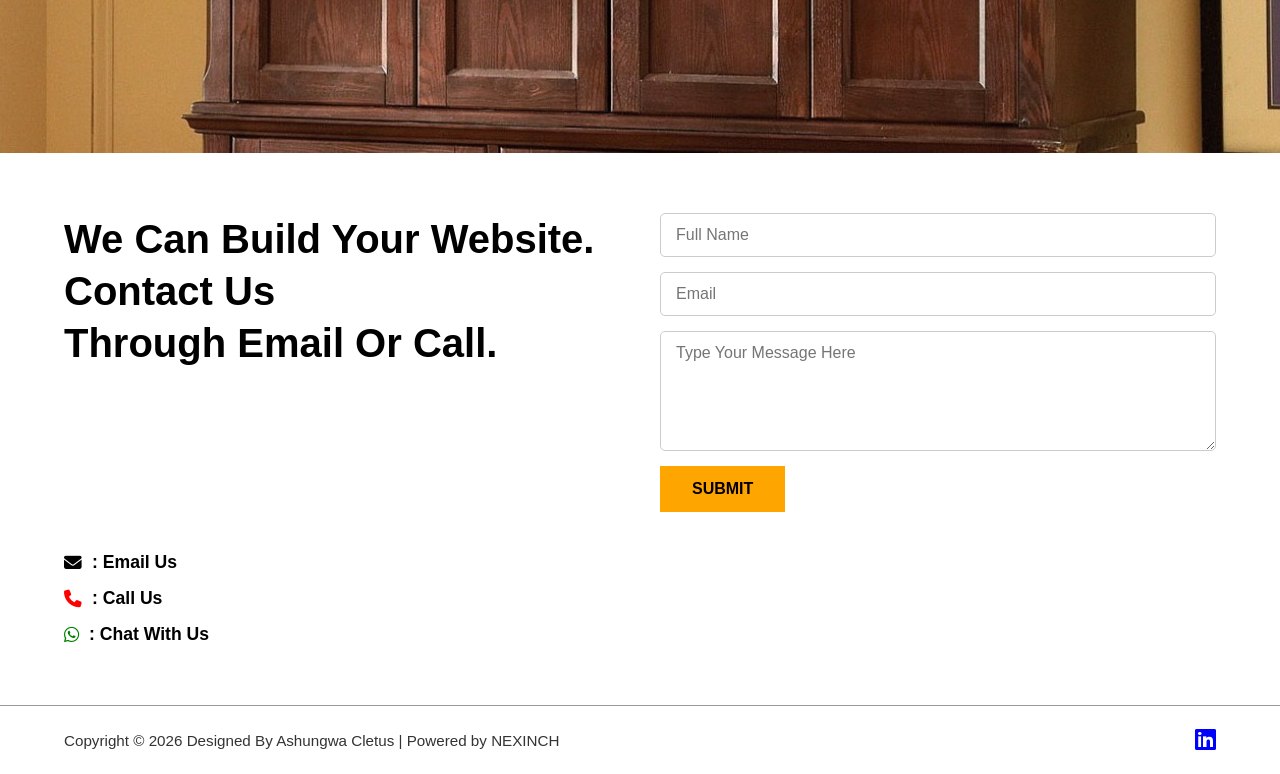
==== commit 4525abc3: "Home page updated and contact page updated" ====
--- a/index.html
+++ b/index.html
@@ -2,7 +2,7 @@
 <html lang="en">
 <head>
     <meta charset="UTF-8">
-    <link rel="stylesheet" href="update.css">
+    <link rel="stylesheet" href="HOME.css">
     <meta name="viewport" content="width=device-width, initial-scale=1.0">
     <link rel="stylesheet" href="https://cdnjs.cloudflare.com/ajax/libs/font-awesome/6.5.0/css/all.min.css">
     <title>Home</title>
@@ -192,9 +192,6 @@
     
     <section class="section8">
 
-            <label id="border5">_______________________________________________________________________________
-            </label>
-
         <footer class="footer">
             <label>Copyright © 2026 Designed By Ashungwa Cletus | Powered by NEXINCH</label>
 
@@ -205,6 +202,23 @@
                         </a>
             </div>
         </footer>
-    </section>  
+    </section> 
+      <script>
+        // Hamburger Menu Toggle
+        const hamburger = document.querySelector('.hamburger');
+        const navbarLinks = document.querySelector('.navbar-links');
+
+        hamburger.addEventListener('click', function() {
+            navbarLinks.classList.toggle('active');
+        });
+
+        // Close menu when a link is clicked
+        const navLinks = document.querySelectorAll('.navbar-links a');
+        navLinks.forEach(link => {
+            link.addEventListener('click', function() {
+                navbarLinks.classList.remove('active');
+            });
+        });
+    </script> 
 </body>
 </html>
--- a/HOME.css
+++ b/HOME.css
@@ -0,0 +1,872 @@
+* {
+    margin: 0;
+    padding: 0;
+    box-sizing: border-box;
+}
+
+body {
+    font-family: Arial, sans-serif;
+    overflow-x: hidden;
+}
+
+/* ============ SECTION 1 - HEADER & NAVBAR ============ */
+
+header {
+    background-color: #000;
+    width: 100%;
+    padding-bottom: 30px;
+}
+
+.navbar {
+    display: flex;
+    justify-content: space-between;
+    align-items: center;
+    padding: 15px 5%;
+    color: #fff;
+}
+
+.logo {
+    font-size: 1.5rem;
+    font-weight: bold;
+    text-align: center;
+    line-height: 1.3;
+}
+
+.navbar-links {
+    list-style-type: none;
+    display: flex;
+    gap: 30px;
+}
+
+.navbar-links a {
+    color: #fff;
+    text-decoration: none;
+    font-weight: 500;
+    transition: color 0.3s ease;
+}
+
+.navbar-links a:hover,
+.navbar-links a.active {
+    color: #ffa500;
+}
+
+.intro {
+    color: #fff;
+    margin-top: 40px;
+    margin-left: 4%;
+    padding-right: 5%;
+}
+
+.intro h1 {
+    font-size: 5vw;
+    line-height: 1.3;
+    margin-bottom: 30px;
+    word-wrap: break-word;
+}
+
+.port-btn {
+    display: inline-block;
+    padding: 12px 30px;
+    background-color: #ffa500;
+    color: #000;
+    text-decoration: none;
+    font-weight: bold;
+    border: 2px solid #ffa500;
+    transition: all 0.3s ease;
+}
+
+.port-btn:hover {
+    background-color: transparent;
+    color: #ffa500;
+}
+
+/* Side Buttons */
+.side-btn {
+    position: fixed;
+    display: flex;
+    flex-direction: column;
+    gap: 10px;
+    right: 15px;
+    top: 100px;
+    z-index: 100;
+}
+
+.side-btn button {
+    padding: 10px 12px;
+    border: none;
+    cursor: pointer;
+    font-weight: 600;
+    font-size: 0.9rem;
+    transition: all 0.3s ease;
+    white-space: nowrap;
+}
+
+.buy-btn {
+    background-color: #3c00ff;
+    color: #fff;
+}
+
+.buy-btn:hover {
+    background-color: #6a00ff;
+}
+
+@keyframes GoUp {
+    0% { transform: translateY(0); }
+    30% { transform: translateY(-10px); }
+    55% { transform: translateY(-4px); }
+    75% { transform: translateY(-8px); }
+    90% { transform: translateY(-2px); }
+    100% { transform: translateY(-6px); }
+}
+
+#cart-btn:hover {
+    animation: GoUp 0.5s ease-in-out;
+}
+
+.customize-btn {
+    background-color: #fff;
+    color: #000;
+}
+
+.customize-btn:hover {
+    color: #6a00ff;
+}
+
+/* Hamburger Menu */
+.hamburger {
+    display: none;
+    flex-direction: column;
+    cursor: pointer;
+    gap: 5px;
+    z-index: 200;
+}
+
+.hamburger span {
+    width: 25px;
+    height: 3px;
+    background: #fff;
+    transition: 0.3s ease;
+}
+
+/* ============ SECTION 2 - ABOUT ME ============ */
+
+.section2 {
+    background-color: #ffffff;
+    display: grid;
+    grid-template-columns: 1fr 1fr;
+    gap: 30px;
+    padding: 60px 5%;
+    align-items: center;
+}
+
+.left-column {
+    display: flex;
+    flex-direction: column;
+    justify-content: flex-start;
+}
+
+.left-column h1 {
+    font-size: 2.5rem;
+    margin-bottom: 25px;
+    line-height: 1.3;
+}
+
+.left-column p {
+    font-size: 1.1rem;
+    line-height: 1.6;
+    margin-bottom: 30px;
+    font-style: italic;
+    color: #333;
+}
+
+.contact-btn {
+    display: inline-block;
+    padding: 12px 30px;
+    background-color: #ffa500;
+    color: #000;
+    text-decoration: none;
+    font-weight: bold;
+    border: 2px solid #ffa500;
+    transition: all 0.3s ease;
+    width: fit-content;
+}
+
+.contact-btn:hover {
+    background-color: transparent;
+    color: #ffa500;
+}
+
+.photo {
+    display: flex;
+    flex-direction: column;
+    align-items: center;
+    justify-content: flex-end;
+    gap: 20px;
+}
+
+.photo label {
+    font-style: italic;
+    color: #6a00ff;
+    font-size: 1.1rem;
+    text-align: center;
+}
+
+.photo img {
+    max-width: 100%;
+    height: auto;
+    object-fit: cover;
+    border-radius: 5px;
+}
+
+/* ============ SECTION 3 - FULL WIDTH IMAGE ============ */
+
+.section3 {
+    width: 100%;
+    height: auto;
+    overflow: hidden;
+}
+
+.section3 img {
+    width: 100%;
+    height: auto;
+    display: block;
+    object-fit: cover;
+}
+
+/* ============ SECTION 4 - JOURNEY ============ */
+
+.section4 {
+    background-color: #ffffff;
+    padding: 60px 5%;
+}
+
+.part1 {
+    display: grid;
+    grid-template-columns: 1fr 1fr;
+    gap: 40px;
+    margin-bottom: 60px;
+}
+
+.left-grid {
+    display: flex;
+    flex-direction: column;
+    gap: 20px;
+}
+
+.left-grid h1 {
+    font-size: 2.5rem;
+    line-height: 1.3;
+}
+
+.left-grid label {
+    font-weight: bold;
+    color: #ffa500;
+    font-size: 2rem;
+}
+
+.left-grid p {
+    font-style: italic;
+    font-size: 1.1rem;
+    line-height: 1.6;
+    color: #333;
+}
+
+.right-grid {
+    display: flex;
+    flex-direction: column;
+    gap: 30px;
+    justify-content: flex-start;
+}
+
+.right-grid a {
+    font-size: 1.8rem;
+    font-weight: bold;
+    color: #000;
+    text-decoration: none;
+    transition: color 0.3s ease;
+}
+
+.right-grid a:hover {
+    color: #6495ed;
+}
+
+.part2 {
+    display: flex;
+    flex-direction: row;
+    justify-content: space-evenly;
+    gap: 20px;
+    margin: 60px 0;
+    flex-wrap: wrap;
+}
+
+.part2 img {
+    max-width: 100%;
+    height: auto;
+    max-height: 300px;
+    object-fit: cover;
+    flex: 1;
+    min-width: 200px;
+}
+
+#std-alone {
+    font-weight: bold;
+    font-size: 3rem;
+    font-family: fantasy;
+    text-align: center;
+    margin: 40px 0;
+}
+
+/* Timeline Sections */
+#p1, #p2, #p3, #p4 {
+    display: flex;
+    flex-direction: row;
+    justify-content: space-between;
+    align-items: center;
+    margin: 30px 0;
+    gap: 20px;
+}
+
+#p1 label, #p2 label, #p3 label, #p4 label {
+    font-size: 1rem;
+    font-weight: 400;
+    font-style: italic;
+    flex: 1;
+}
+
+#p1 h2, #p2 h2, #p3 h2, #p4 h2 {
+    border: 3px solid #6a00ff;
+    background-color: #6a00ff;
+    color: #ffffff;
+    padding: 10px 15px;
+    border-radius: 5px;
+    flex: 1;
+    text-align: center;
+}
+
+#border1, #border2, #border3, #border4, #border5 {
+    border: none;
+    font-size: 1.5rem;
+    color: #999;
+    margin: 20px 0;
+    display: block;
+    text-align: center;
+}
+
+/* ============ SECTION 5 - QUOTE ============ */
+
+.section5 {
+    background-color: #000000;
+    padding: 60px 5%;
+    display: flex;
+    gap: 30px;
+    align-items: flex-start;
+}
+
+.section5 span {
+    background-color: #ff9100;
+    border-radius: 0 0 20px 20px;
+    height: 200px;
+    width: 120px;
+    display: flex;
+    align-items: center;
+    justify-content: center;
+    flex-shrink: 0;
+}
+
+#math {
+    font-size: 1.5rem;
+    font-weight: bold;
+    color: #000000;
+    text-align: center;
+}
+
+.flex-box {
+    flex: 1;
+}
+
+.flex-box h1 {
+    color: #ffffff;
+    font-size: 1.8rem;
+    line-height: 1.6;
+    margin-bottom: 40px;
+}
+
+.text-label {
+    display: flex;
+    flex-direction: column;
+    color: #ffffff;
+    gap: 10px;
+}
+
+.text-label label {
+    font-size: 1rem;
+}
+
+#fnd {
+    font-style: italic;
+}
+
+/* ============ SECTION 6 - IMAGE ============ */
+
+.section6 {
+    width: 100%;
+    height: auto;
+    overflow: hidden;
+}
+
+.section6 span {
+    display: block;
+}
+
+.section6 img {
+    width: 100%;
+    height: auto;
+    display: block;
+    object-fit: cover;
+}
+
+/* ============ SECTION 7 - CONTACT FORM ============ */
+
+.section7 {
+    background-color: #ffffff;
+    padding: 60px 5%;
+    display: grid;
+    grid-template-columns: 1fr 1fr;
+    gap: 40px;
+}
+
+.talk-to-us {
+    display: flex;
+    flex-direction: column;
+    justify-content: flex-start;
+}
+
+.talk-to-us h1 {
+    font-size: 2.5rem;
+    line-height: 1.3;
+    margin-bottom: 20px;
+}
+
+form {
+    display: flex;
+    flex-direction: column;
+    gap: 15px;
+}
+
+form input,
+form textarea {
+    padding: 12px 15px;
+    border: 1px solid #ccc;
+    border-radius: 5px;
+    font-size: 1rem;
+    font-family: Arial, sans-serif;
+    width: 100%;
+}
+
+form textarea {
+    resize: vertical;
+    min-height: 120px;
+}
+
+form input:focus,
+form textarea:focus {
+    outline: none;
+    border-color: #ffa500;
+}
+
+form button {
+    display: inline-block;
+    padding: 12px 30px;
+    background-color: #ffa500;
+    color: #000;
+    border: 2px solid #ffa500;
+    font-weight: bold;
+    font-size: 1rem;
+    cursor: pointer;
+    transition: all 0.3s ease;
+    width: fit-content;
+}
+
+form button:hover {
+    background-color: transparent;
+    color: #ffa500;
+}
+
+form a {
+    text-decoration: none;
+    color: #000;
+}
+
+form a:hover {
+    color: #ffa500;
+}
+
+.relate-us {
+    display: flex;
+    flex-direction: column;
+    gap: 15px;
+}
+
+.relate-us a {
+    font-size: 1.1rem;
+    font-weight: bold;
+    text-decoration: none;
+    color: #000;
+    transition: color 0.3s ease;
+    display: flex;
+    align-items: center;
+    gap: 10px;
+}
+
+.relate-us a:hover {
+    color: #ffa500;
+}
+
+#call i {
+    color: #ff0000;
+}
+
+.whatsapp-icon i {
+    color: #008000;
+}
+
+/* ============ SECTION 8 - FOOTER ============ */
+
+.section8 {
+    background-color: #ffffff;
+    padding: 20px 5%;
+    border-top: 1px solid #999;
+}
+
+.footer {
+    display: flex;
+    justify-content: space-between;
+    align-items: center;
+    flex-wrap: wrap;
+    gap: 20px;
+}
+
+.footer label {
+    font-size: 0.95rem;
+    color: #333;
+}
+
+.social-links {
+    display: flex;
+    gap: 15px;
+}
+
+.social-links a {
+    font-size: 1.5rem;
+    color: #0000ff;
+    text-decoration: none;
+    transition: color 0.3s ease;
+}
+
+.social-links a:hover {
+    color: #6a00ff;
+}
+
+/* ============ RESPONSIVE DESIGN ============ */
+
+/* Tablets (768px and below) */
+@media (max-width: 768px) {
+    header {
+        padding-bottom: 20px;
+    }
+
+    .navbar {
+        padding: 15px 3%;
+    }
+
+    .logo {
+        font-size: 1.2rem;
+    }
+
+    .navbar-links {
+        display: none;
+        position: absolute;
+        top: 60px;
+        right: 0;
+        flex-direction: column;
+        background-color: #000;
+        width: 100%;
+        padding: 20px;
+        gap: 15px;
+        border-top: 2px solid #ffa500;
+    }
+
+    .navbar-links.active {
+        display: flex;
+    }
+
+    .hamburger {
+        display: flex;
+    }
+
+    .intro h1 {
+        font-size: 1.8rem;
+        margin-left: 0;
+    }
+
+    .side-btn {
+        right: 10px;
+        top: 80px;
+        gap: 8px;
+    }
+
+    .side-btn button {
+        padding: 8px 10px;
+        font-size: 0.8rem;
+    }
+
+    .section2 {
+        grid-template-columns: 1fr;
+        padding: 40px 3%;
+    }
+
+    .left-column h1 {
+        font-size: 1.8rem;
+    }
+
+    .left-column p {
+        font-size: 1rem;
+    }
+
+    .photo {
+        align-items: center;
+    }
+
+    .section4 {
+        padding: 40px 3%;
+    }
+
+    .part1 {
+        grid-template-columns: 1fr;
+        gap: 30px;
+    }
+
+    .right-grid {
+        margin-left: 0;
+    }
+
+    .right-grid a {
+        font-size: 1.5rem;
+    }
+
+    .part2 {
+        flex-direction: column;
+        margin: 40px 0;
+    }
+
+    .part2 img {
+        width: 100%;
+        max-height: 250px;
+    }
+
+    #p1, #p2, #p3, #p4 {
+        flex-direction: column;
+        align-items: flex-start;
+        text-align: left;
+    }
+
+    #p1 h2, #p2 h2, #p3 h2, #p4 h2 {
+        width: 100%;
+        text-align: center;
+    }
+
+    .section5 {
+        flex-direction: column;
+        align-items: center;
+        padding: 40px 3%;
+    }
+
+    .section5 span {
+        width: 100px;
+        height: 150px;
+    }
+
+    .flex-box h1 {
+        font-size: 1.5rem;
+    }
+
+    .section7 {
+        grid-template-columns: 1fr;
+        padding: 40px 3%;
+        gap: 30px;
+    }
+
+    .talk-to-us h1 {
+        font-size: 1.8rem;
+    }
+
+    .footer {
+        flex-direction: column;
+        text-align: center;
+    }
+
+    .social-links {
+        justify-content: center;
+    }
+}
+
+/* Mobile (480px and below) */
+@media (max-width: 480px) {
+    .navbar {
+        padding: 12px 2%;
+    }
+
+    .logo {
+        font-size: 1rem;
+        line-height: 1.2;
+    }
+
+    .intro h1 {
+        font-size: 1.4rem;
+        margin-bottom: 20px;
+    }
+
+    .port-btn {
+        padding: 10px 20px;
+        font-size: 0.9rem;
+    }
+
+    .side-btn {
+        right: 5px;
+        top: 70px;
+        gap: 5px;
+    }
+
+    .side-btn button {
+        padding: 6px 8px;
+        font-size: 0.7rem;
+    }
+
+    .section2 {
+        padding: 30px 2%;
+    }
+
+    .left-column h1 {
+        font-size: 1.4rem;
+        margin-bottom: 15px;
+    }
+
+    .left-column p {
+        font-size: 0.95rem;
+        margin-bottom: 20px;
+    }
+
+    .photo label {
+        font-size: 1rem;
+    }
+
+    .contact-btn {
+        padding: 10px 20px;
+        font-size: 0.9rem;
+    }
+
+    .section4 {
+        padding: 30px 2%;
+    }
+
+    #std-alone {
+        font-size: 1.8rem;
+        margin: 30px 0;
+    }
+
+    .left-grid h1 {
+        font-size: 1.5rem;
+    }
+
+    .left-grid label {
+        font-size: 1.5rem;
+    }
+
+    .left-grid p {
+        font-size: 1rem;
+    }
+
+    .right-grid a {
+        font-size: 1.2rem;
+        gap: 15px;
+    }
+
+    .part2 img {
+        max-height: 200px;
+    }
+
+    #p1 label, #p2 label, #p3 label, #p4 label {
+        font-size: 0.9rem;
+    }
+
+    #p1 h2, #p2 h2, #p3 h2, #p4 h2 {
+        font-size: 1rem;
+        padding: 8px 10px;
+    }
+
+    .section5 {
+        padding: 30px 2%;
+    }
+
+    .section5 span {
+        width: 80px;
+        height: 120px;
+    }
+
+    #math {
+        font-size: 1.2rem;
+    }
+
+    .flex-box h1 {
+        font-size: 1.3rem;
+        margin-bottom: 20px;
+    }
+
+    .section7 {
+        padding: 30px 2%;
+    }
+
+    .talk-to-us h1 {
+        font-size: 1.5rem;
+    }
+
+    form button {
+        width: 100%;
+    }
+
+    .relate-us a {
+        font-size: 1rem;
+    }
+
+    .section8 {
+        padding: 15px 2%;
+    }
+
+    .footer label {
+        font-size: 0.85rem;
+    }
+
+    .social-links a {
+        font-size: 1.3rem;
+    }
+}
+
+/* Extra Small Devices (320px) */
+@media (max-width: 320px) {
+    .logo {
+        font-size: 0.9rem;
+    }
+
+    .intro h1 {
+        font-size: 1.2rem;
+    }
+
+    .left-column h1,
+    .talk-to-us h1 {
+        font-size: 1.2rem;
+    }
+
+    .side-btn {
+        display: none;
+       }
+}
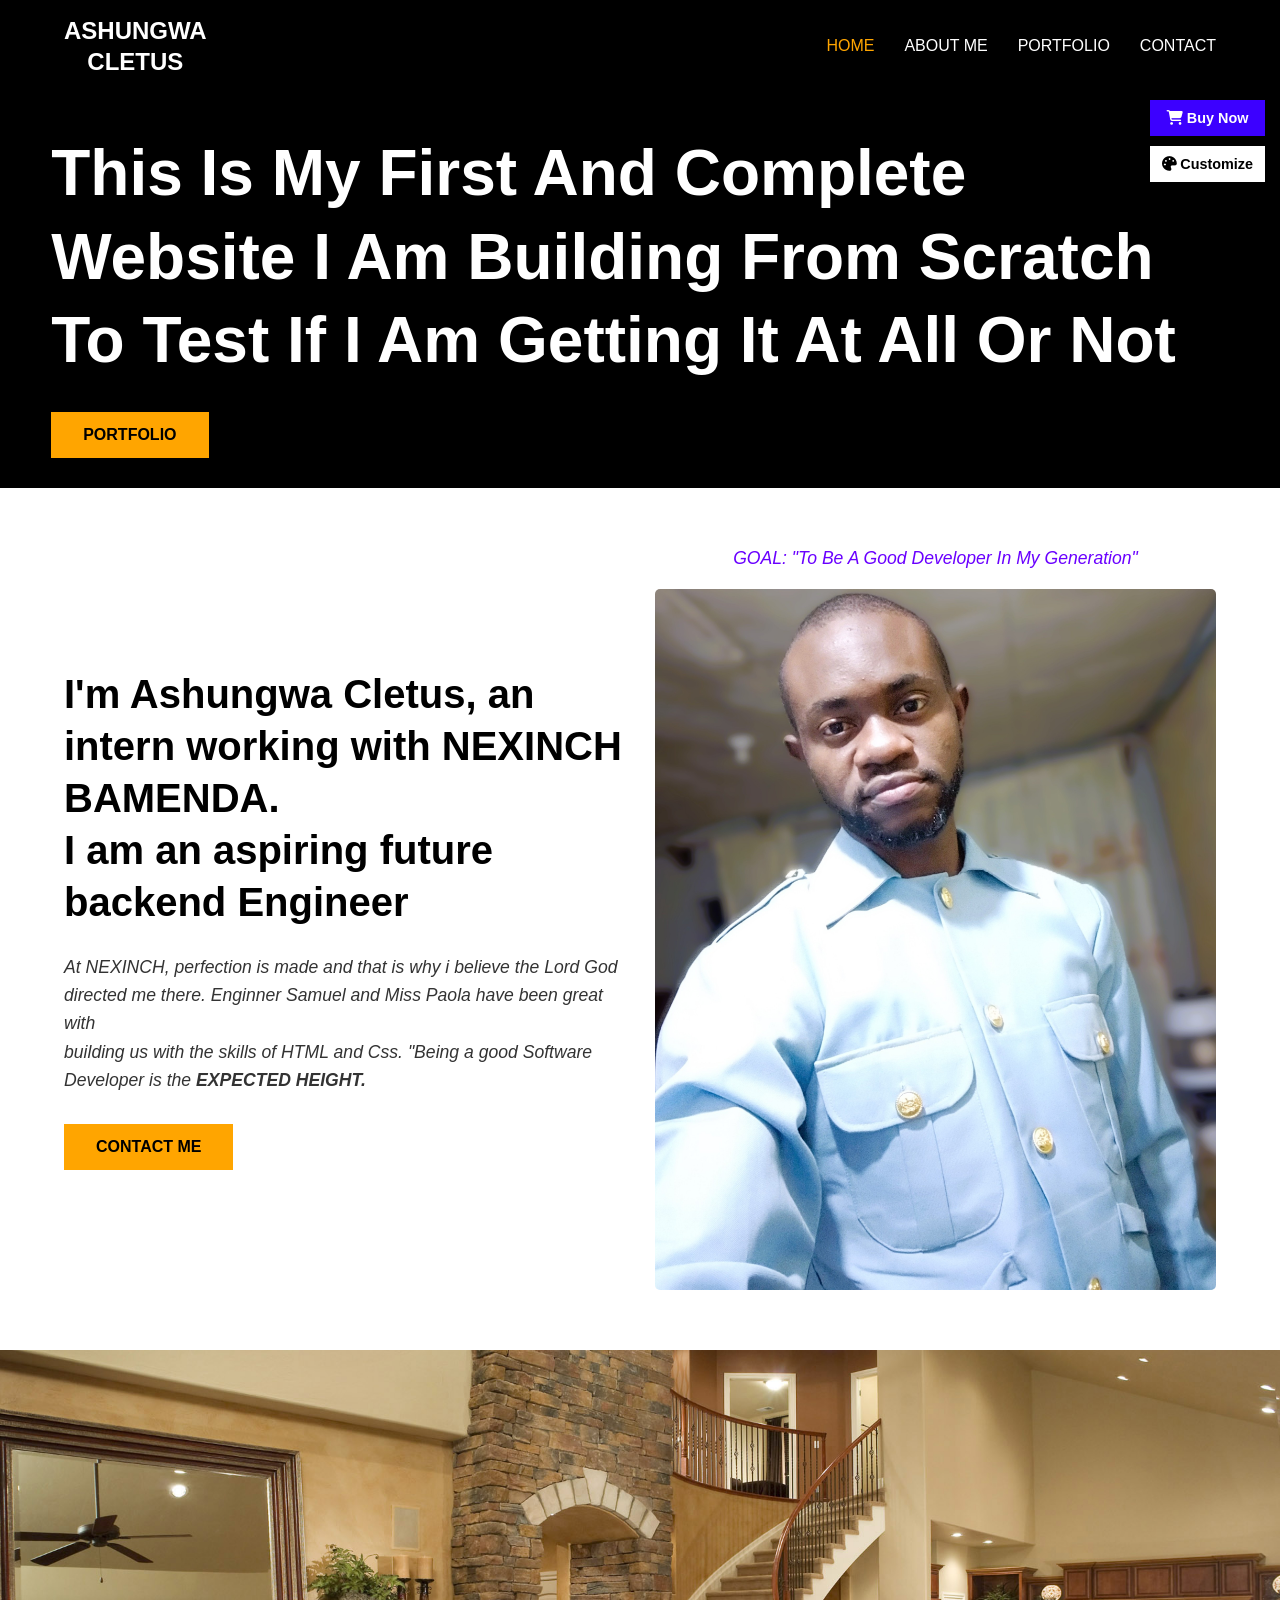
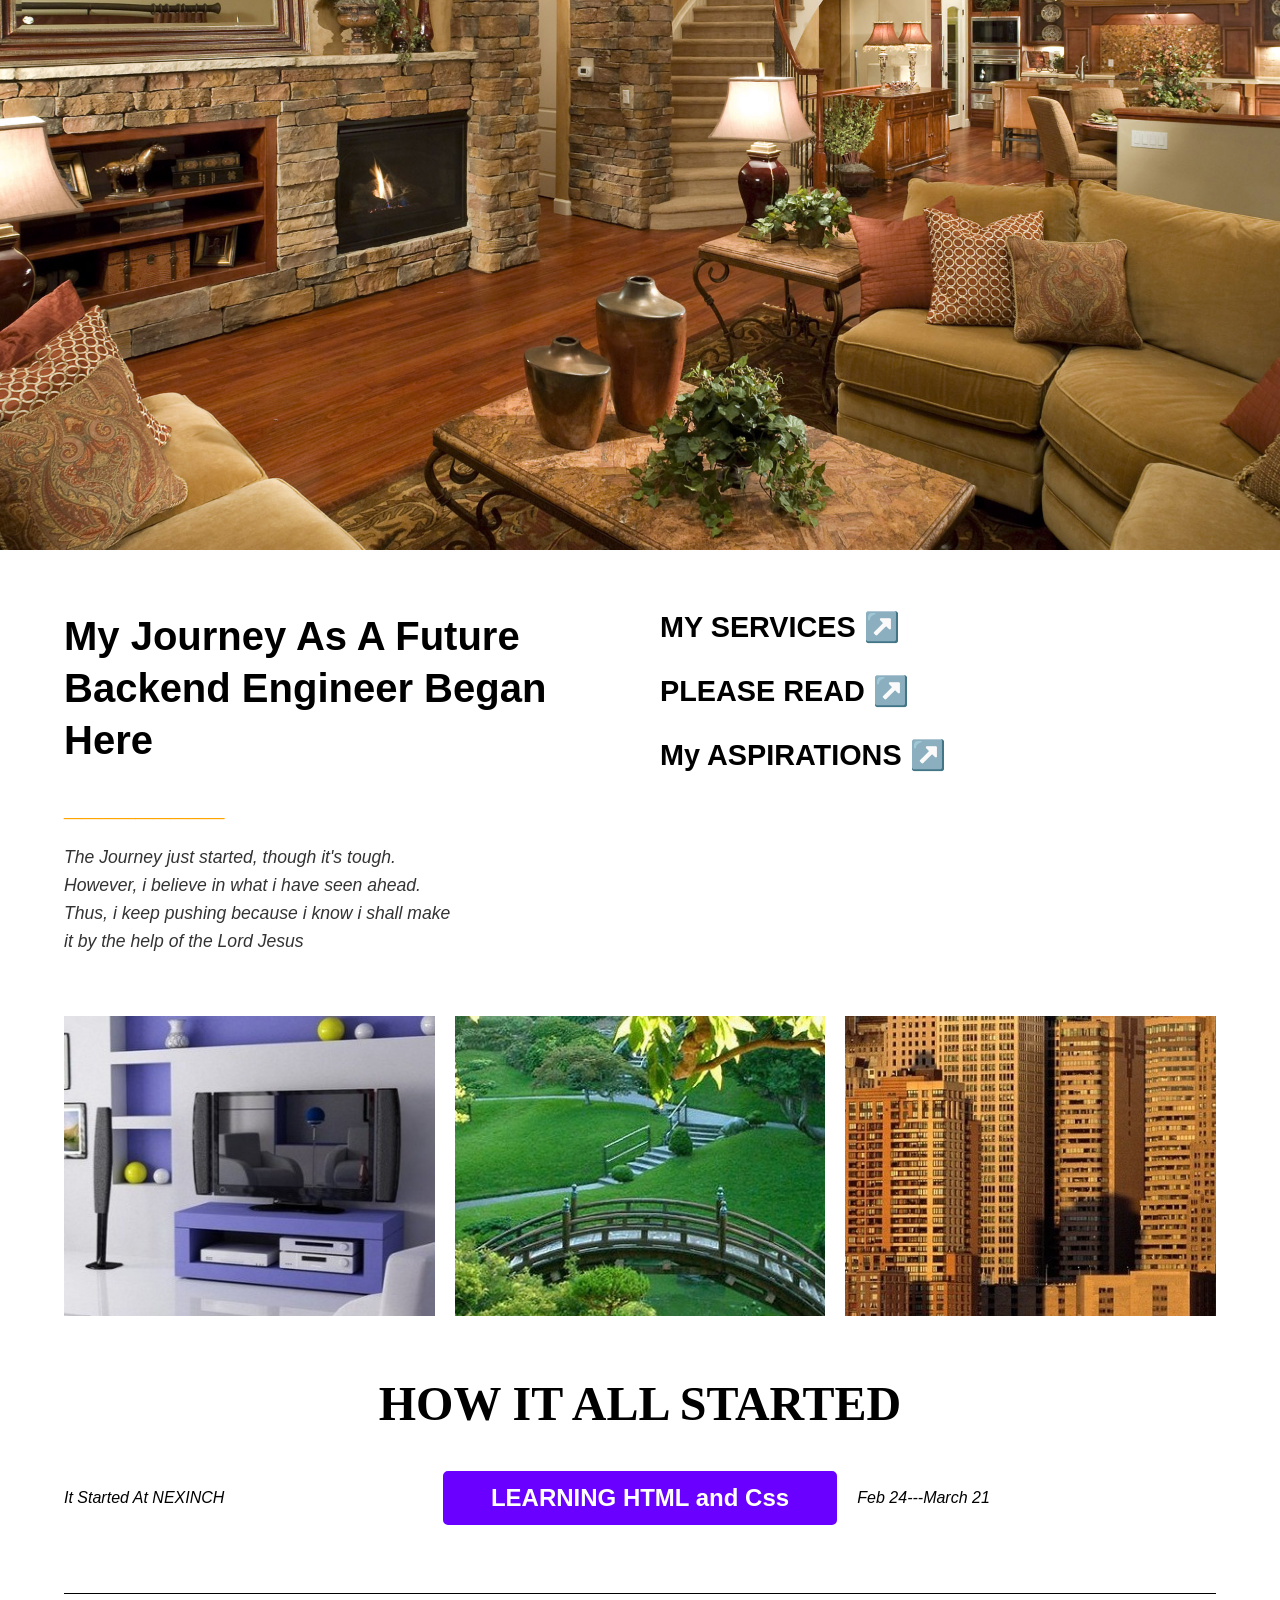
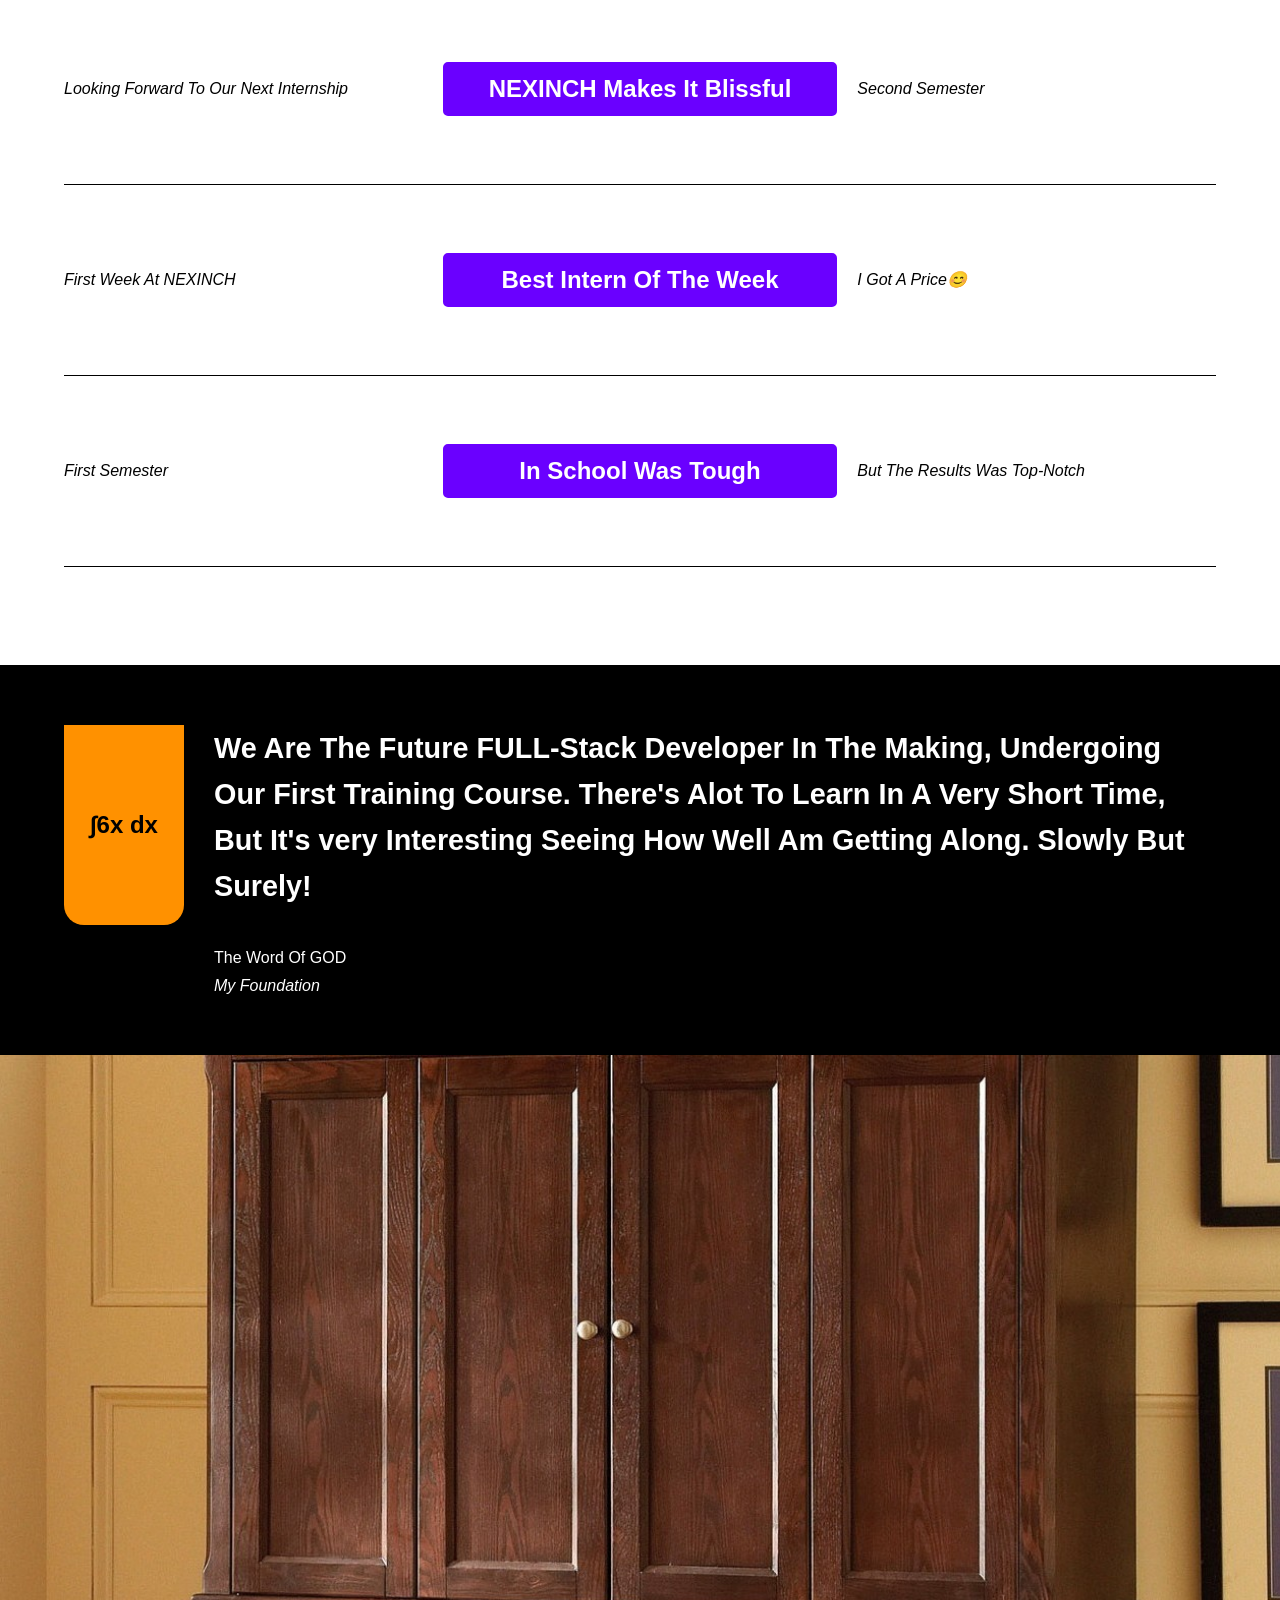
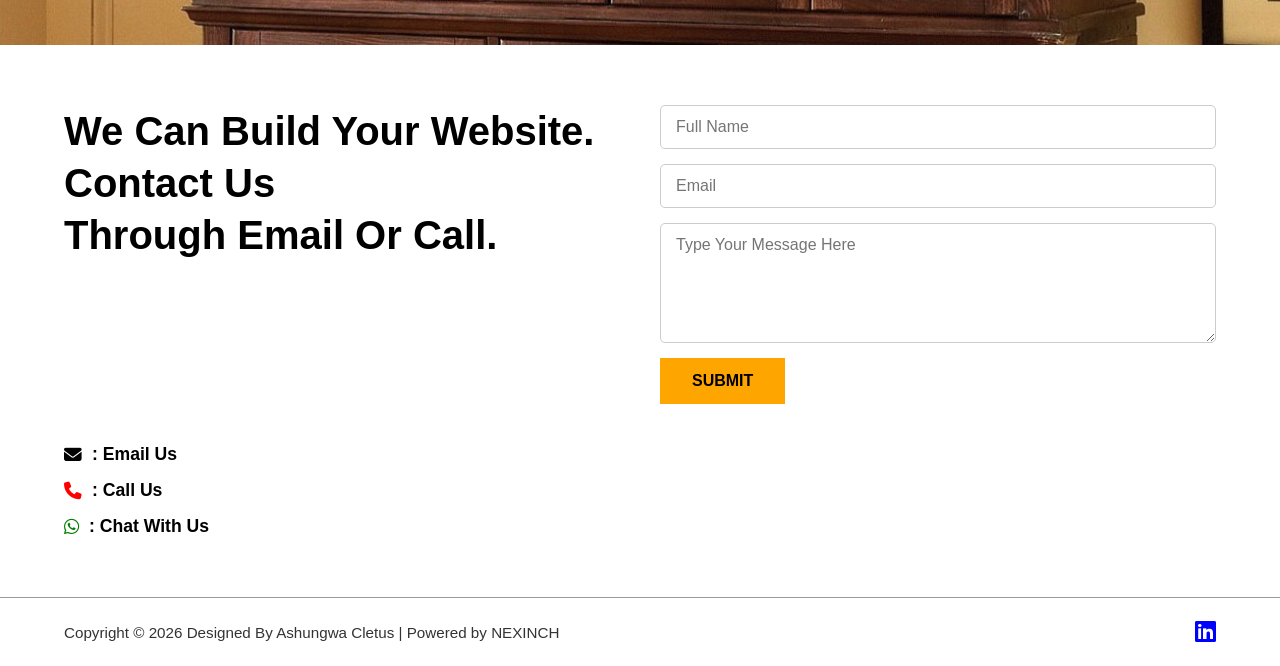
==== commit 643ed984: "Home page updated" ====
--- a/index.html
+++ b/index.html
@@ -113,29 +113,25 @@
             <h2>LEARNING HTML and Css</h2>
             <label id="label2">Feb 24---March 21</label>
         </div><br>
-            <label id="border1">_______________________________________________________________________________
-            </label><br>
+            <div id="border1"></div><br>
         <div id="p2">
             <label id="label3">Looking Forward To Our Next Internship</label>
             <h2>NEXINCH Makes It Blissful </h2>
             <label id="label4">Second Semester</label>
         </div><br>
-            <label id="border2">_______________________________________________________________________________
-            </label><br>
+            <div id="border2"></div><br>
         <div id="p3">
             <label id="label5">First Week At NEXINCH</label>
             <h2>Best Intern Of The Week</h2>
             <label id="label6">I Got A Price😊</label>
         </div><br>
-            <label id="border3">_______________________________________________________________________________
-            </label><br>
+           <div id="border3"></div><br>
         <div id="p4">
             <label id="label7">First Semester</label>
             <h2>In School Was Tough</h2>
             <label id="label8">But The Results Was Top-Notch</label>
         </div><br>
-            <label id="border4">_______________________________________________________________________________
-            </label><br>      
+            <div id="border4"></div><br>
     </section>
 
     <section class="section5">
--- a/HOME.css
+++ b/HOME.css
@@ -344,12 +344,13 @@
 }
 
 #border1, #border2, #border3, #border4, #border5 {
+    display: block;
+    width: 100%;
+    height: 1px;
+    background: linear-gradient(to right, #000, #000);
+    margin: 20px 0;
     border: none;
-    font-size: 1.5rem;
-    color: #999;
-    margin: 20px 0;
-    display: block;
-    text-align: center;
+    padding: 0;
 }
 
 /* ============ SECTION 5 - QUOTE ============ */
@@ -659,6 +660,11 @@
         margin: 40px 0;
     }
 
+    #border1, #border2, #border3, #border4{
+         margin: 15px 0;
+         height: 1px;
+    }
+
     .part2 img {
         width: 100%;
         max-height: 250px;
@@ -795,6 +801,11 @@
         max-height: 200px;
     }
 
+    #border1, #border2, #border3, #border4{
+         margin: 10px 0;
+         height: 1px;
+    }
+
     #p1 label, #p2 label, #p3 label, #p4 label {
         font-size: 0.9rem;
     }
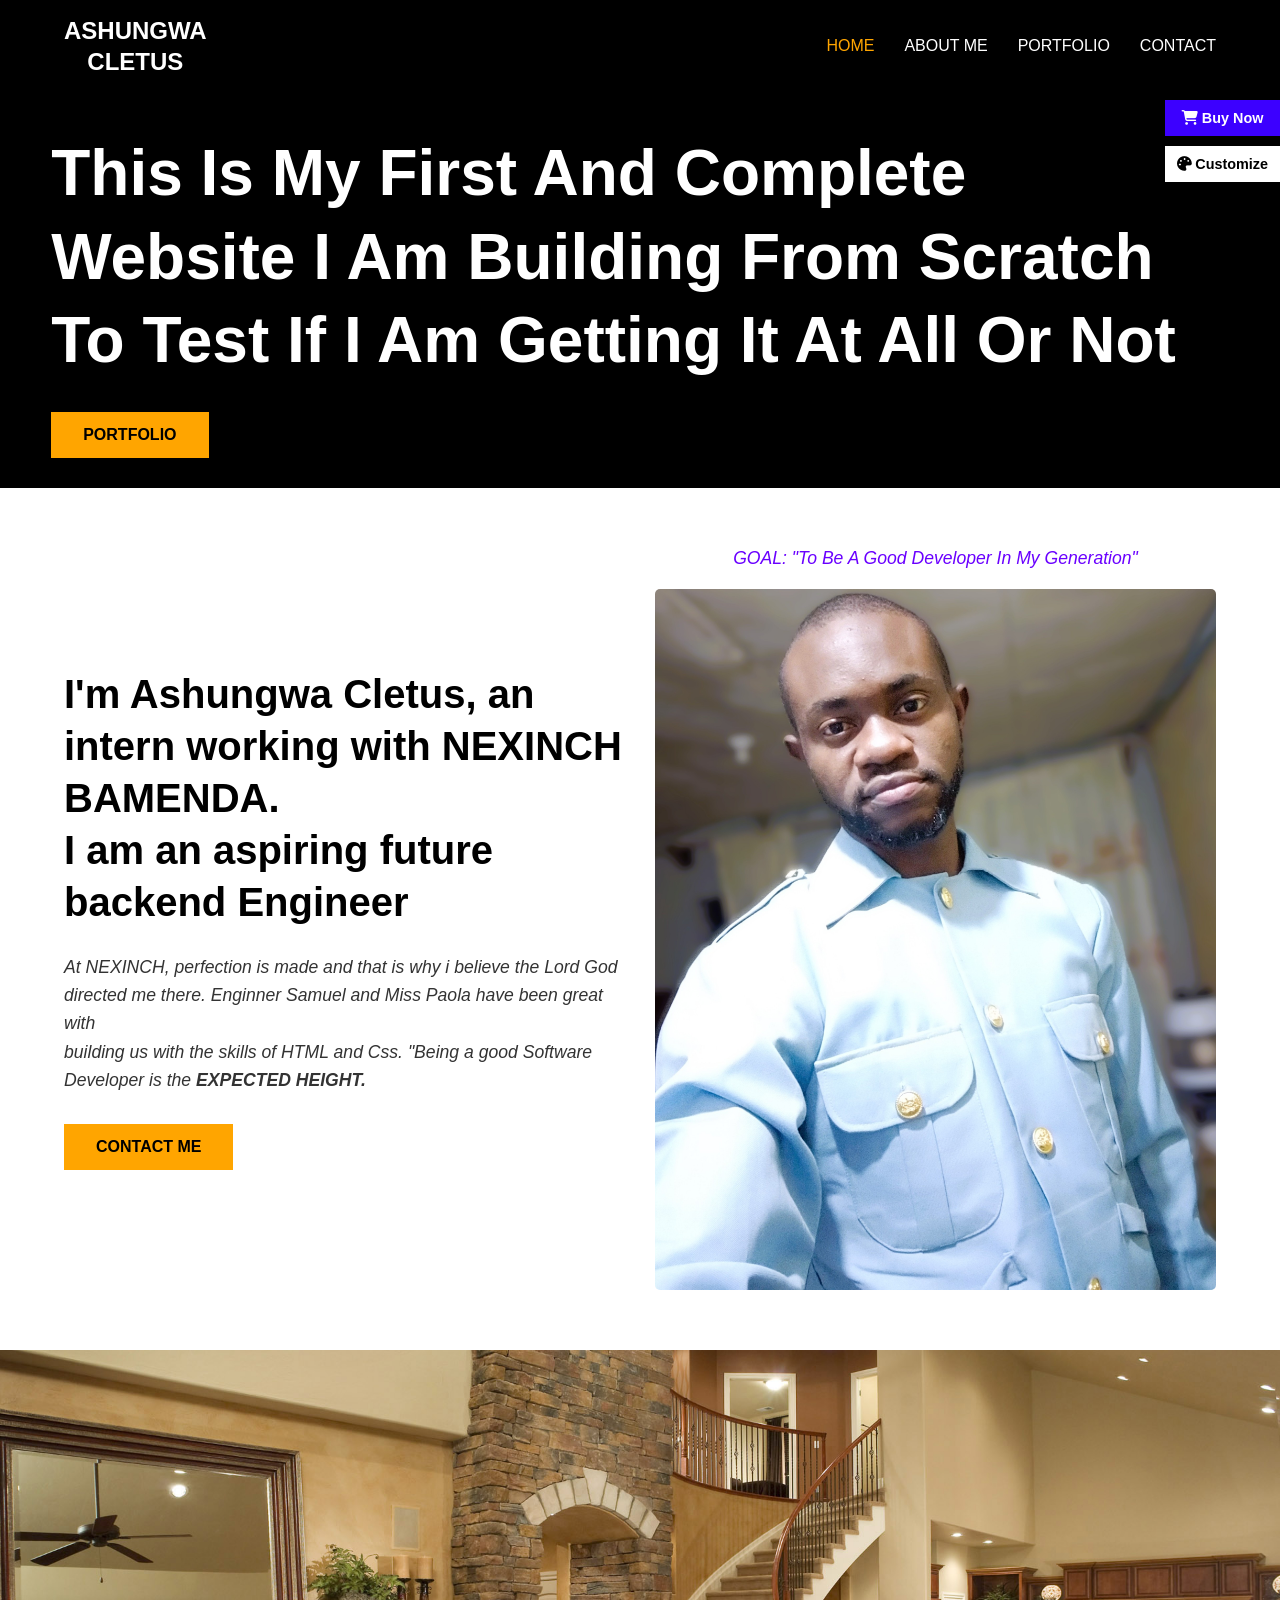
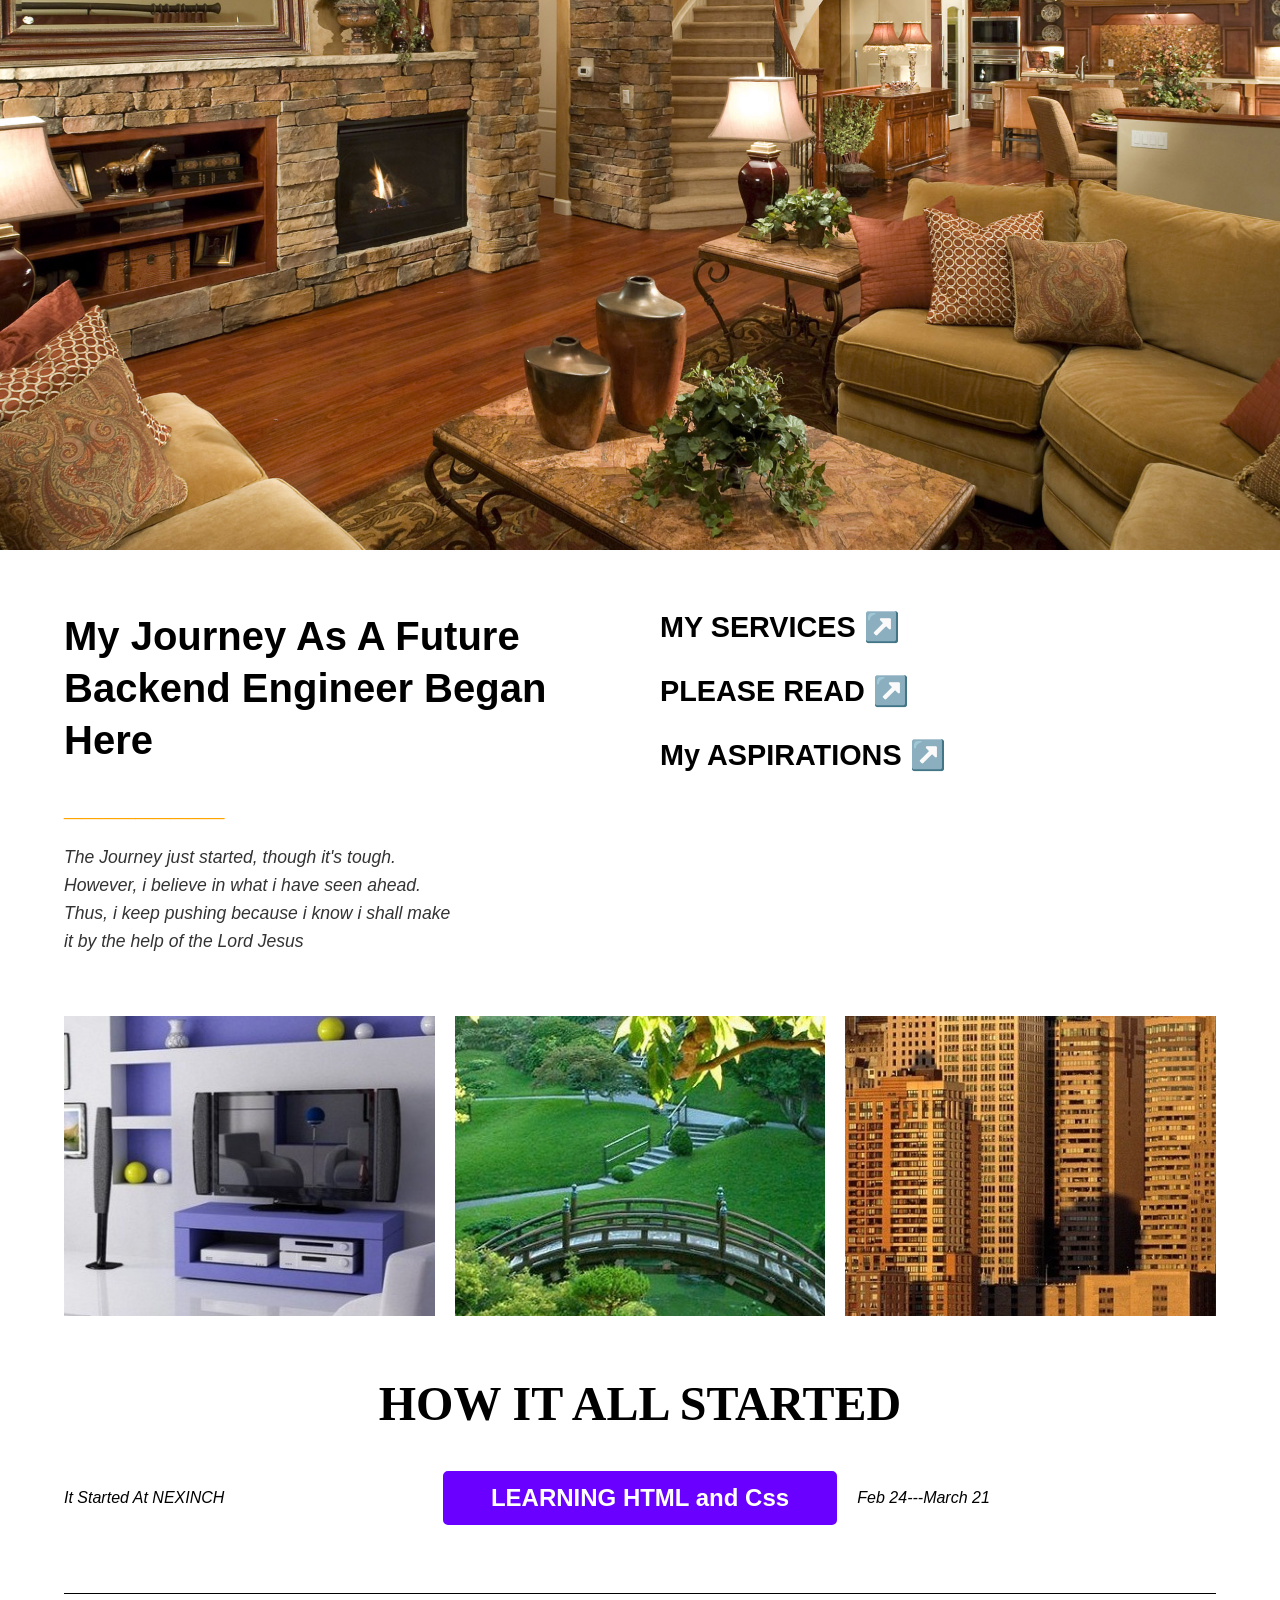
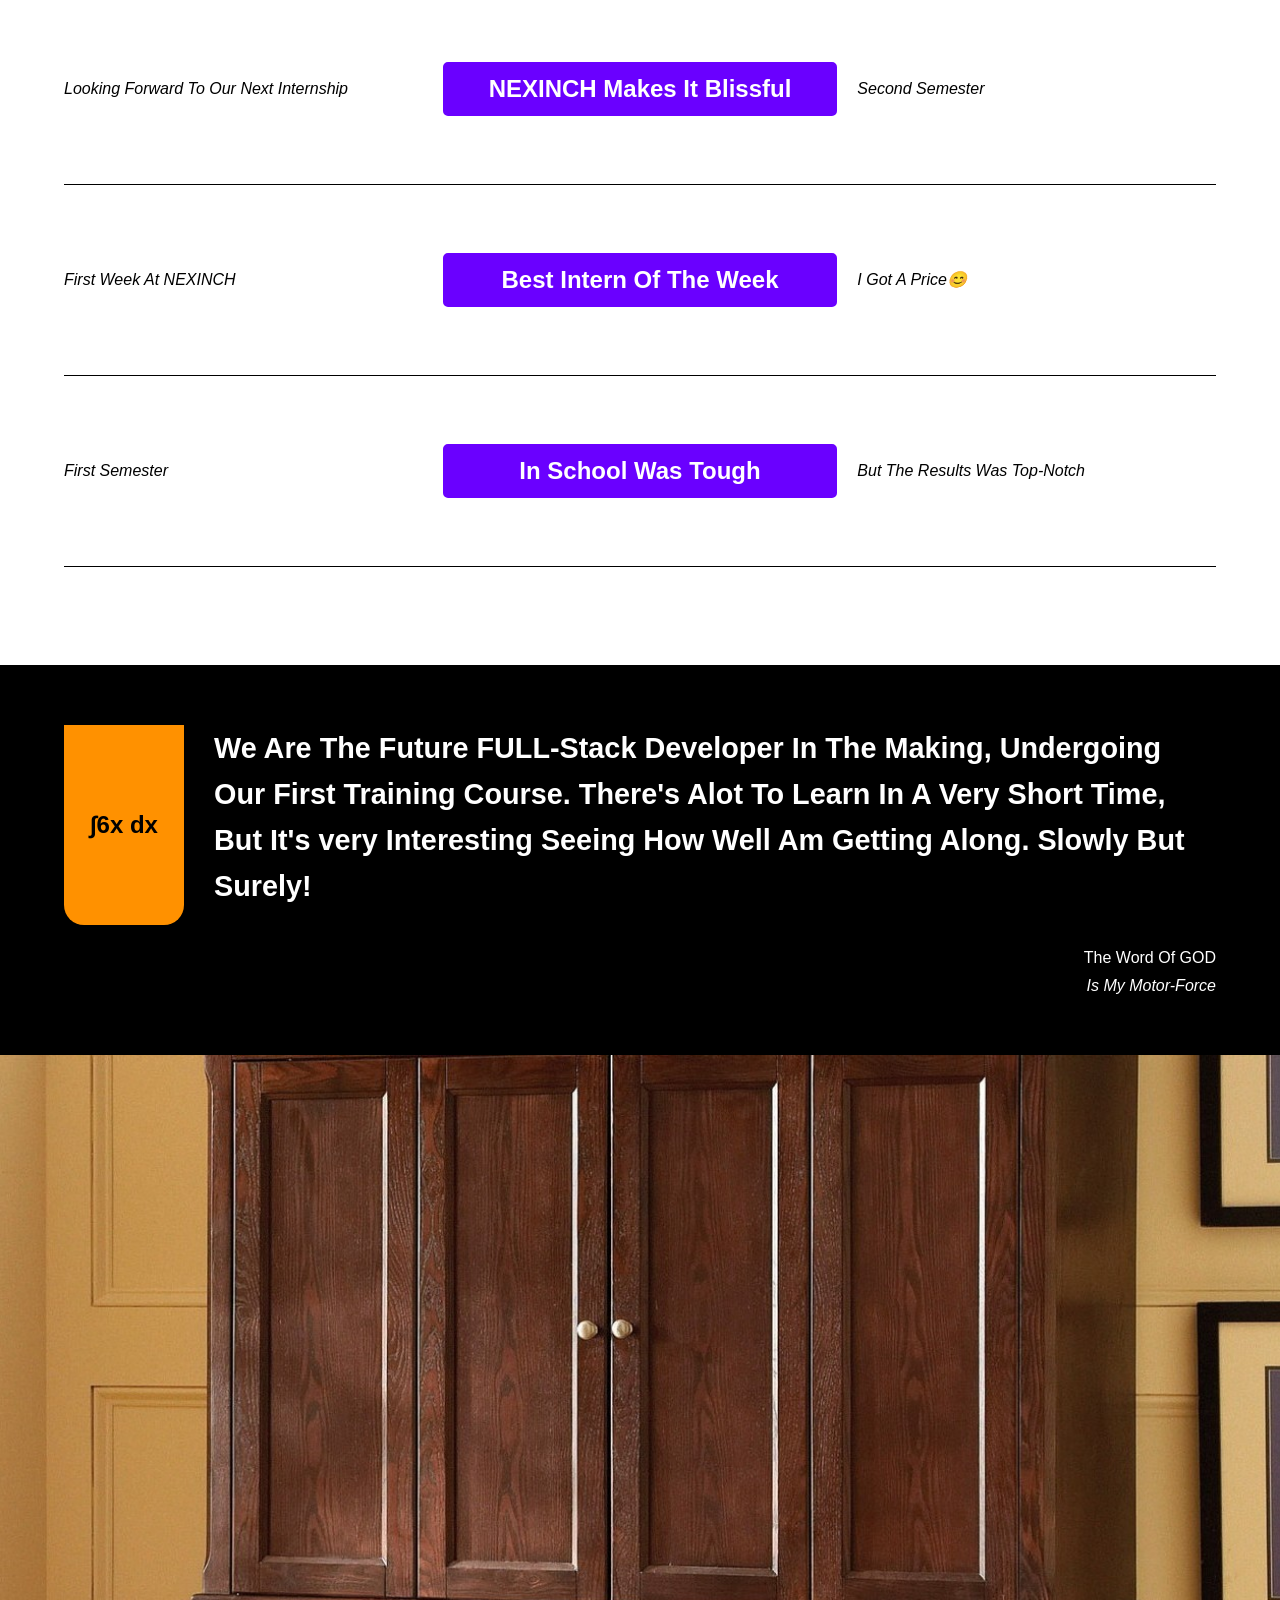
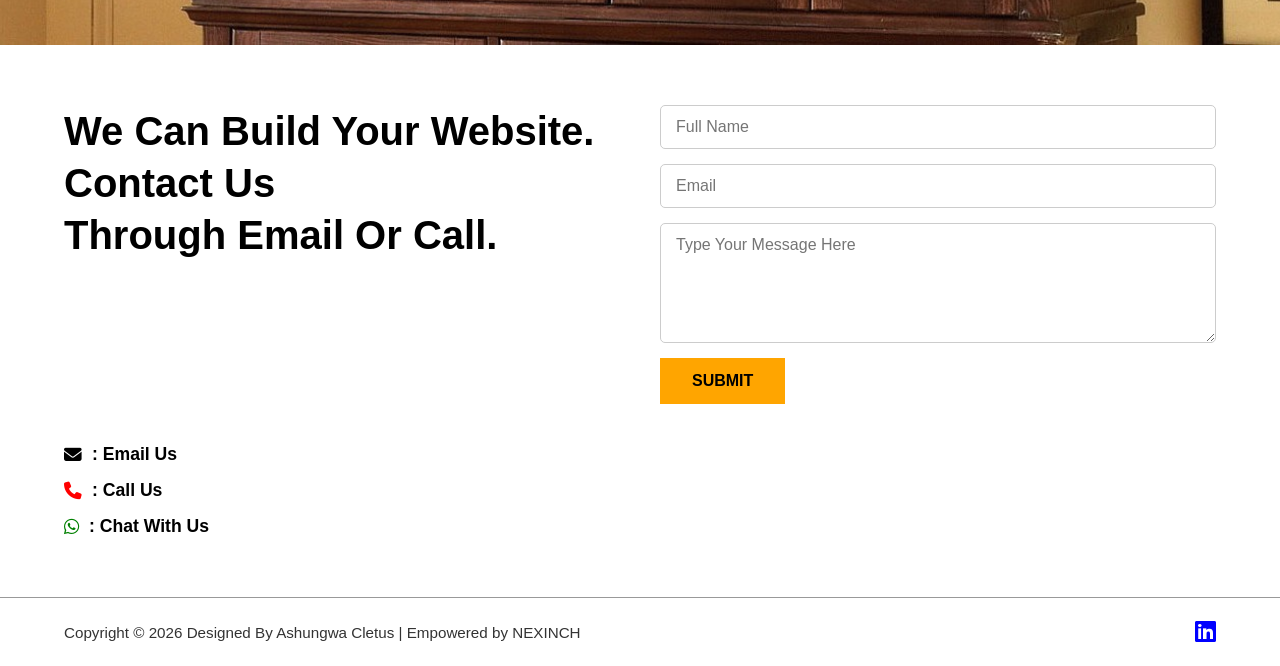
==== commit ecf512f8: "home,contact,about updates made" ====
--- a/index.html
+++ b/index.html
@@ -146,7 +146,7 @@
 
             <div class="text-label">
                 <label>The Word Of GOD</label>
-                <label id="fnd">My Foundation</label>
+                <label id="fnd">Is My Motor-Force</label>
             </div> 
         </div>
     </section>
@@ -189,7 +189,7 @@
     <section class="section8">
 
         <footer class="footer">
-            <label>Copyright © 2026 Designed By Ashungwa Cletus | Powered by NEXINCH</label>
+            <label>Copyright © 2026 Designed By Ashungwa Cletus | Empowered by NEXINCH</label>
 
             <div class="social-links">
                 <a href="https://www.linkedin.com/in/ashungwa-cletus" target="_blank"
--- a/HOME.css
+++ b/HOME.css
@@ -9,7 +9,7 @@
     overflow-x: hidden;
 }
 
-/* ============ SECTION 1 - HEADER & NAVBAR ============ */
+/* SECTION 1 - HEADER & NAVBAR */
 
 header {
     background-color: #000;
@@ -86,7 +86,7 @@
     display: flex;
     flex-direction: column;
     gap: 10px;
-    right: 15px;
+    right: 0;
     top: 100px;
     z-index: 100;
 }
@@ -148,7 +148,9 @@
     transition: 0.3s ease;
 }
 
-/* ============ SECTION 2 - ABOUT ME ============ */
+/* section1 ends here*/
+
+/* SECTION 2*/
 
 .section2 {
     background-color: #ffffff;
@@ -218,7 +220,9 @@
     border-radius: 5px;
 }
 
-/* ============ SECTION 3 - FULL WIDTH IMAGE ============ */
+/*section2 ends here*/
+
+/* SECTION 3 - FULL WIDTH IMAGE */
 
 .section3 {
     width: 100%;
@@ -232,8 +236,9 @@
     display: block;
     object-fit: cover;
 }
-
-/* ============ SECTION 4 - JOURNEY ============ */
+/*section3 ends here*/
+
+/* SECTION 4 - JOURNEY */
 
 .section4 {
     background-color: #ffffff;
@@ -352,8 +357,9 @@
     border: none;
     padding: 0;
 }
-
-/* ============ SECTION 5 - QUOTE ============ */
+/*section4 ends here*/
+
+/*SECTION 5 - QUOTE */
 
 .section5 {
     background-color: #000000;
@@ -401,13 +407,15 @@
 
 .text-label label {
     font-size: 1rem;
+    text-align: right;
 }
 
 #fnd {
     font-style: italic;
 }
-
-/* ============ SECTION 6 - IMAGE ============ */
+/*section5 ends here*/
+
+/*SECTION 6 - IMAGE */
 
 .section6 {
     width: 100%;
@@ -425,8 +433,9 @@
     display: block;
     object-fit: cover;
 }
-
-/* ============ SECTION 7 - CONTACT FORM ============ */
+/*section6 ends here*/
+
+/*SECTION 7 - CONTACT FORM */
 
 .section7 {
     background-color: #ffffff;
@@ -530,8 +539,9 @@
 .whatsapp-icon i {
     color: #008000;
 }
-
-/* ============ SECTION 8 - FOOTER ============ */
+/*section7 ends here*/
+
+/* SECTION 8 - FOOTER */
 
 .section8 {
     background-color: #ffffff;
@@ -567,10 +577,11 @@
 .social-links a:hover {
     color: #6a00ff;
 }
-
-/* ============ RESPONSIVE DESIGN ============ */
-
-/* Tablets (768px and below) */
+/*section8 ends here*/
+
+/* CODE FOR RESPONSIVENESS */
+
+/* For Tablets (768px and below) */
 @media (max-width: 768px) {
     header {
         padding-bottom: 20px;
@@ -611,7 +622,7 @@
     }
 
     .side-btn {
-        right: 10px;
+        right: 0;
         top: 80px;
         gap: 8px;
     }
@@ -716,7 +727,7 @@
     }
 }
 
-/* Mobile (480px and below) */
+/* For Mobile (480px and below) */
 @media (max-width: 480px) {
     .navbar {
         padding: 12px 2%;
@@ -738,7 +749,7 @@
     }
 
     .side-btn {
-        right: 5px;
+        right: 0;
         top: 70px;
         gap: 5px;
     }
@@ -862,7 +873,7 @@
     }
 }
 
-/* Extra Small Devices (320px) */
+/* For Extra Small Devices (320px) */
 @media (max-width: 320px) {
     .logo {
         font-size: 0.9rem;
